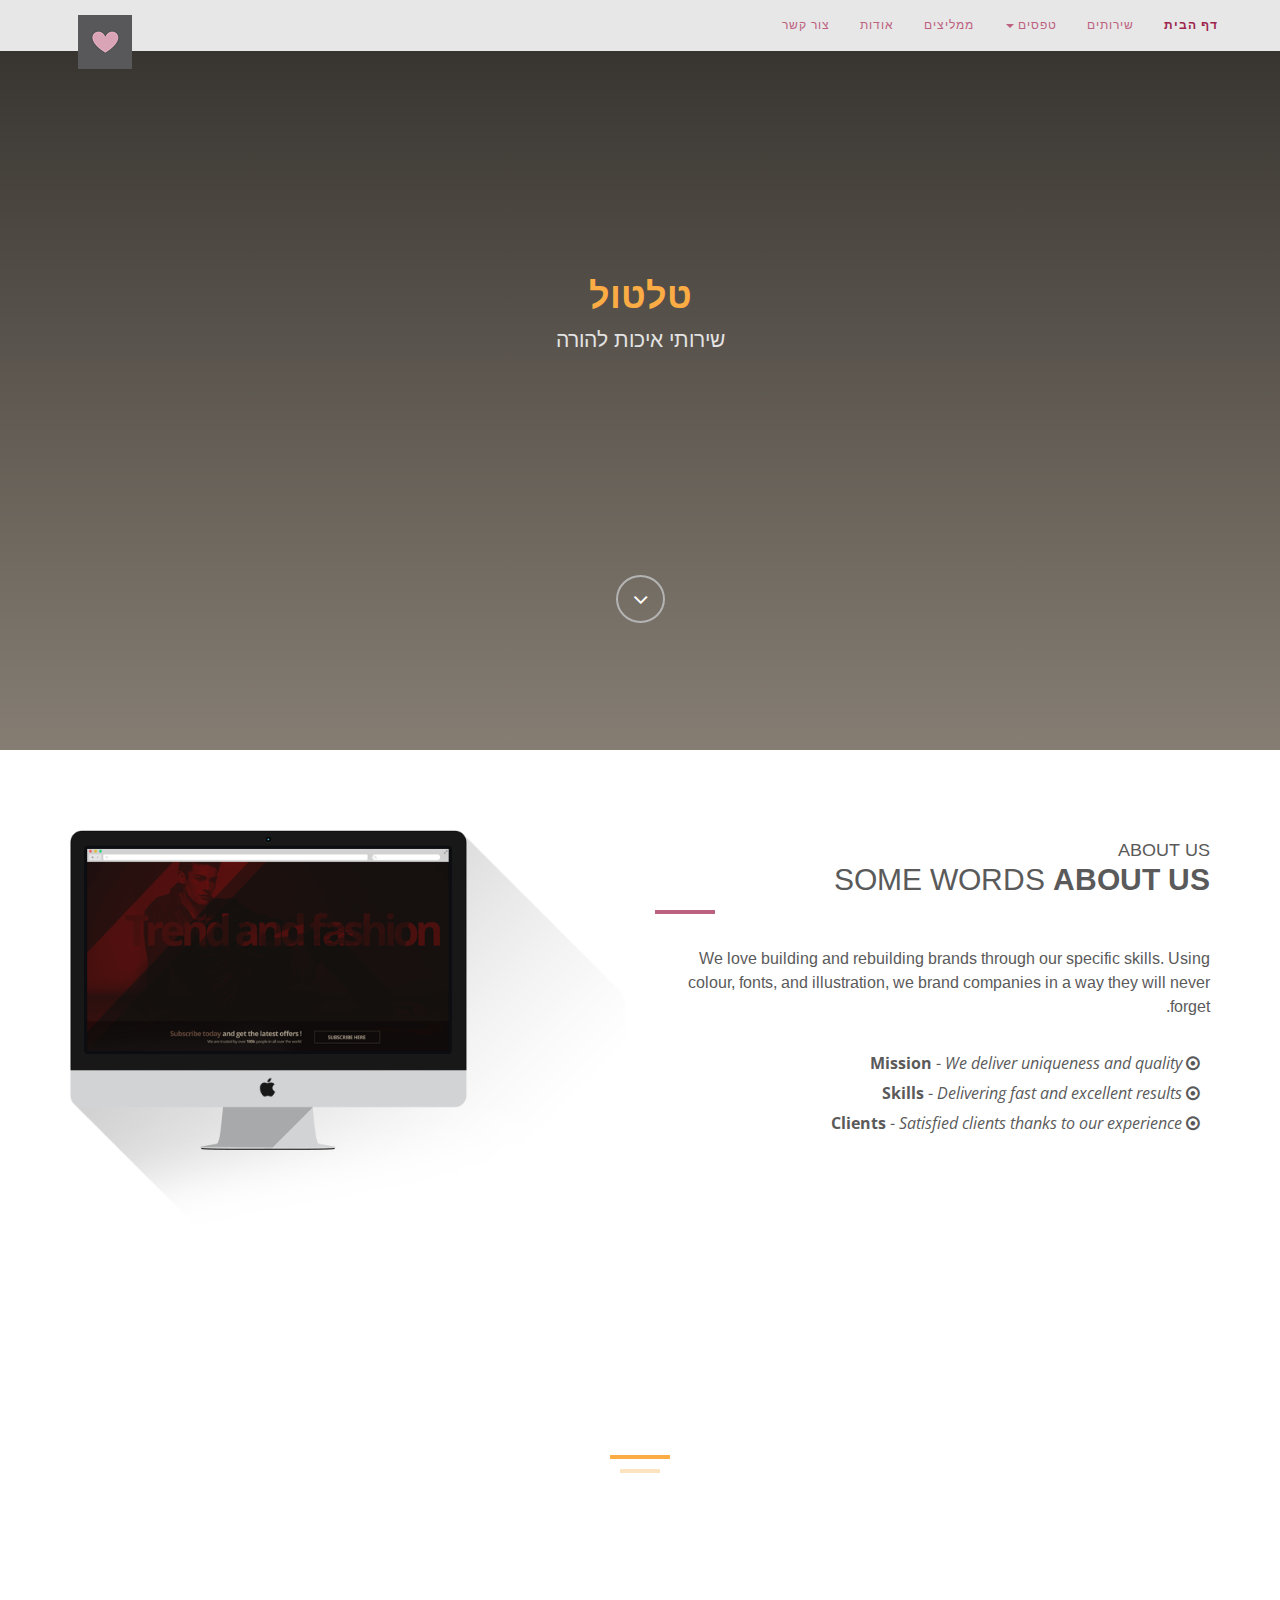
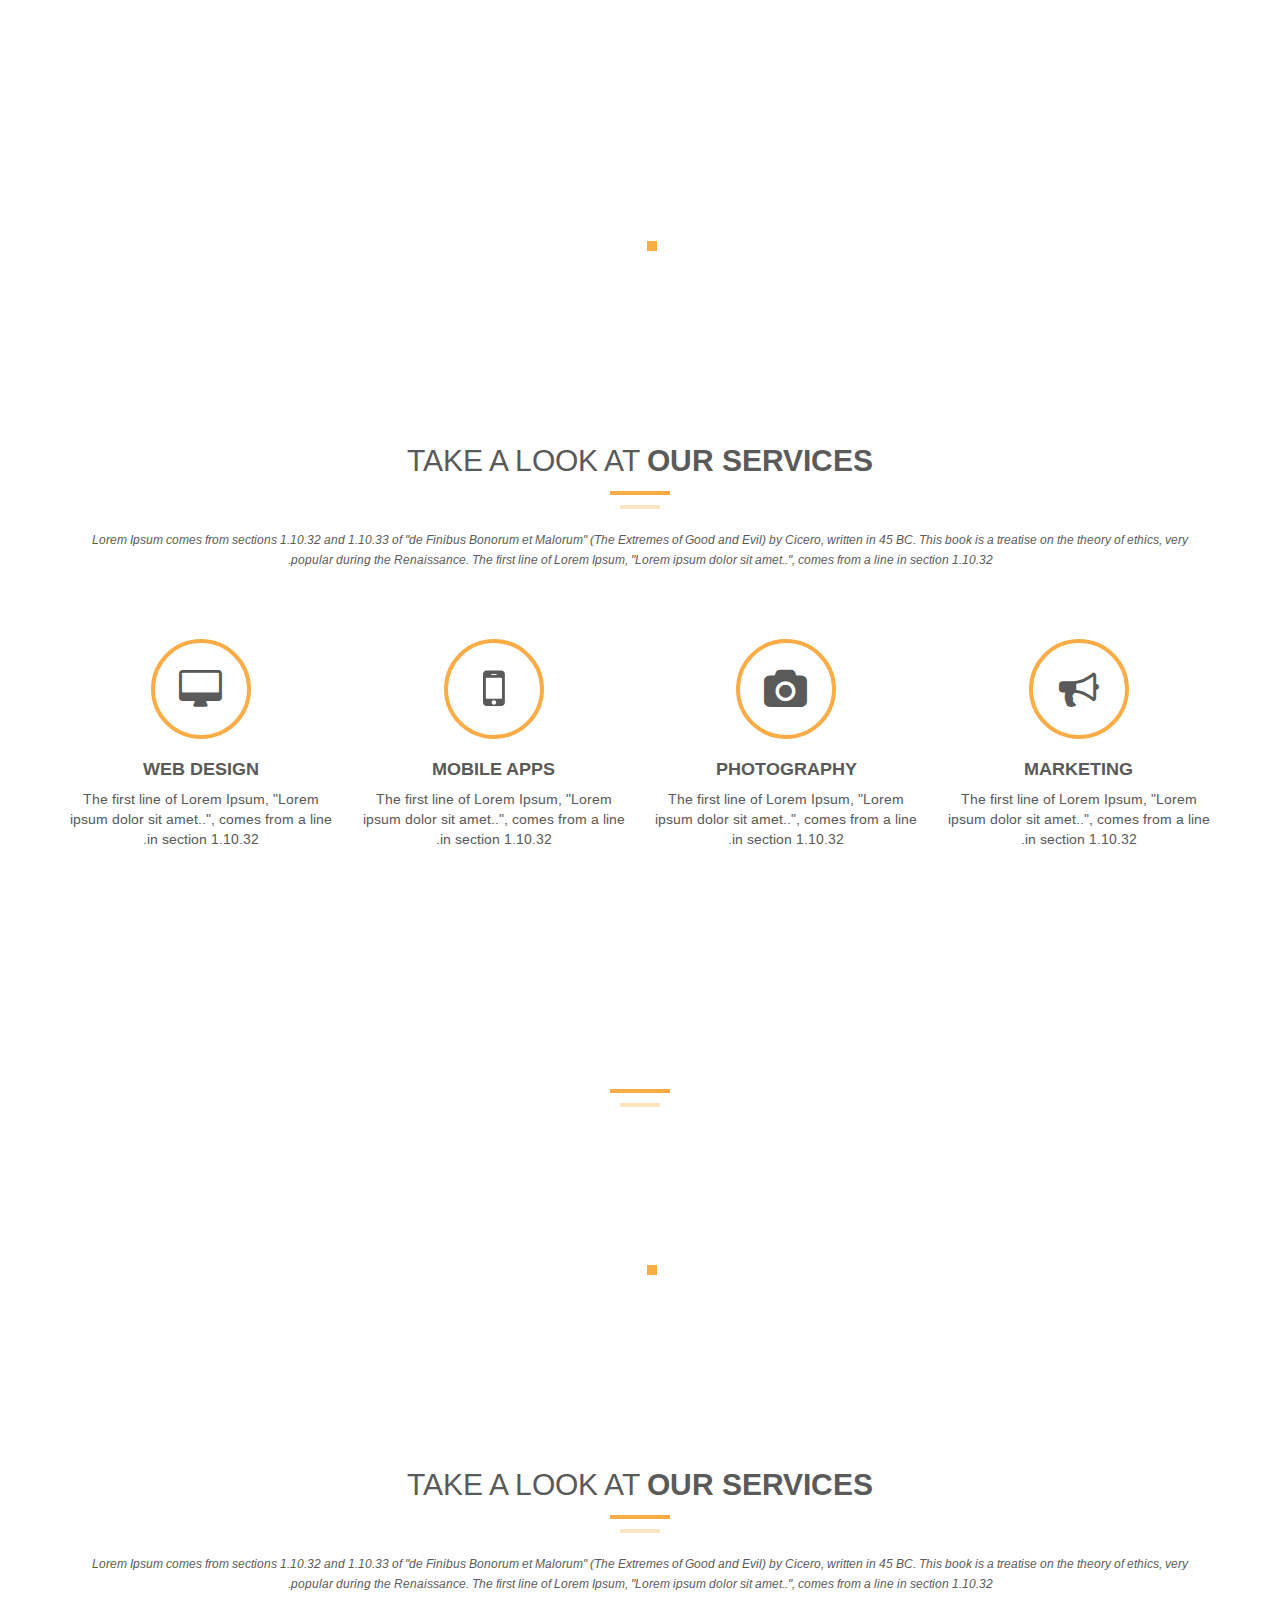
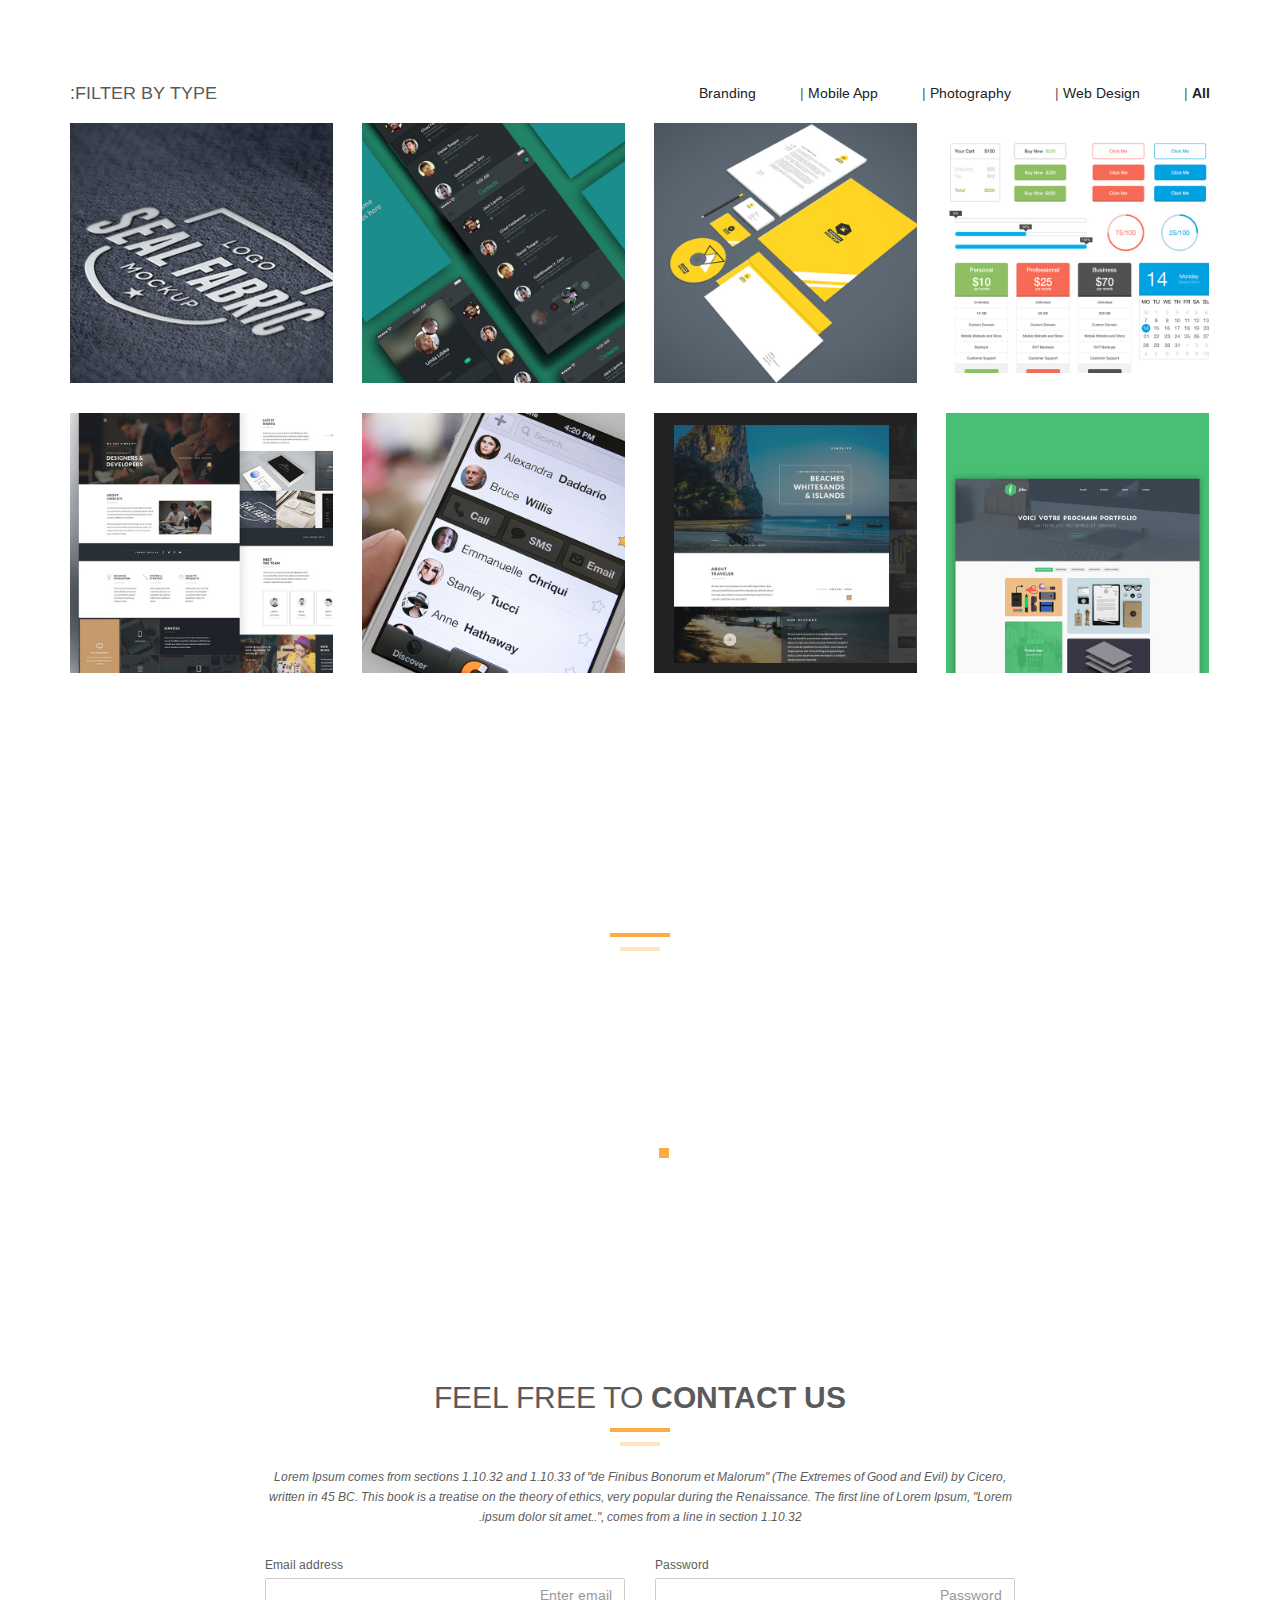
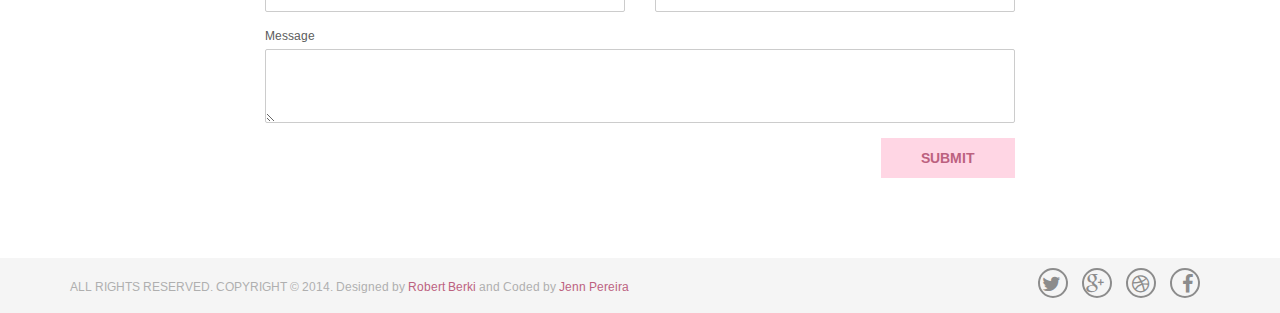
==== index.html @ b16e2e3e "Multiselect" ====
<!DOCTYPE html>
<html lang="en" dir="rtl">
  <head>
    <!-- Basic Page Needs
    ================================================== -->
    <meta charset="utf-8">
    <!--[if IE]><meta http-equiv="x-ua-compatible" content="IE=9" /><![endif]-->
    <meta name="viewport" content="width=device-width, initial-scale=1">
    <title>Spirit8 - Digital Agency One Page Template</title>
    <meta name="description" content="Spirit8 is a Digital agency one page template built based on bootstrap framework. This template is design by Robert Berki and coded by Jenn Pereira. It is simple, mobile responsive, perfect for portfolio and agency websites. Get this for free exclusively at ThemeForces.com">
    <meta name="keywords" content="bootstrap theme, portfolio template, digital agency, onepage, mobile responsive, spirit8, free website, free theme, themeforces themes, themeforces wordpress themes, themeforces bootstrap theme">
    <meta name="author" content="ThemeForces.com">
    
    <!-- Favicons
    ================================================== -->
    <link rel="shortcut icon" href="img/favicon.ico" type="image/x-icon">
    <link rel="apple-touch-icon" href="img/apple-touch-icon.png">
    <link rel="apple-touch-icon" sizes="72x72" href="img/apple-touch-icon-72x72.png">
    <link rel="apple-touch-icon" sizes="114x114" href="img/apple-touch-icon-114x114.png">

    <!-- Bootstrap -->
    <link rel="stylesheet" type="text/css"  href="css/bootstrap.css">
    <link rel="stylesheet" type="text/css" href="fonts/font-awesome/css/font-awesome.css">
    

    <!-- Slider
    ================================================== -->
    <link href="css/owl.carousel.css" rel="stylesheet" media="screen">
    <link href="css/owl.theme.css" rel="stylesheet" media="screen">

    <!-- Stylesheet
    ================================================== -->
    
    <link rel="stylesheet" type="text/css"  href="css/styleHome.css">
    
    <link rel="stylesheet" type="text/css"  href="css/style.css">
    <link rel="stylesheet" type="text/css" href="css/responsive.css">

    <link href='http://fonts.googleapis.com/css?family=Lato:100,300,400,700,900,100italic,300italic,400italic,700italic,900italic' rel='stylesheet' type='text/css'>
    <link href='http://fonts.googleapis.com/css?family=Open+Sans:300italic,400italic,600italic,700italic,800italic,700,300,600,800,400' rel='stylesheet' type='text/css'>
    <link href="https://fonts.googleapis.com/css?family=Arimo" rel="stylesheet">


    <script type="text/javascript" src="js/modernizr.custom.js"></script>

    <!-- HTML5 shim and Respond.js for IE8 support of HTML5 elements and media queries -->
    <!-- WARNING: Respond.js doesn't work if you view the page via file:// -->
    <!--[if lt IE 9]>
      <script src="https://oss.maxcdn.com/html5shiv/3.7.2/html5shiv.min.js"></script>
      <script src="https://oss.maxcdn.com/respond/1.4.2/respond.min.js"></script>
    <![endif]-->
  </head>
  <body>
      
    <!-- Navigation
    ==========================================-->
    <nav id="tf-menu" class="navbar navbar-default navbar-fixed-top navbar-right">
      <div class="container">
        <!-- Brand and toggle get grouped for better mobile display -->
        <div class="navbar-header">
          <button type="button" class="navbar-toggle collapsed" data-toggle="collapse"  data-target="#bs-example-navbar-collapse-1">
            <span class="sr-only">Toggle navigation</span>
            <span class="icon-bar"></span>
            <span class="icon-bar"></span>
            <span class="icon-bar"></span>
          </button>
          <a class="navbar-brand" href="index.html">
              <img src="img/logosmall.png">
            </a>
        </div>

        <!-- Collect the nav links, forms, and other content for toggling -->
        <div class="collapse navbar-collapse" id="bs-example-navbar-collapse-1">
          <ul class="nav navbar-nav navbar-right">
              <li class="active"><a href="#" class="home">דף הבית</a></li>
              <li><a href="#" class="page-scroll">שירותים</a></li>
              <li class="dropdown">
                <a class="dropdown-toggle" data-toggle="dropdown" href="#">טפסים
                <span class="caret"></span></a>
                <ul class="dropdown-menu">
                  <li><a href="http://google.com" class="page-scroll">טופס כרטיס הורה</a></li> 
                </ul>
              <li><a href="#" class="page-scroll">ממליצים</a></li>
              <li><a href="#" class="page-scroll">אודות</a></li>
              <li><a href="#" class="page-scroll">צור קשר</a></li>
          </ul>
        </div><!-- /.navbar-collapse -->
      </div><!-- /.container-fluid -->
    </nav>

    <!-- Home Page
    ==========================================-->
    <div id="tf-home" class="text-center" >
        <div class="overlay">
            <div class="content">
                <h1><strong><span class="color">טלטול</span></strong></h1>
                <p class="lead">שירותי איכות להורה</p>
                <a href="#tf-about" class="fa fa-angle-down page-scroll"></a>
            </div>
        </div>
    </div>

    <!-- About Us Page
    ==========================================-->
    <div id="tf-about">
        <div class="container">
            <div class="row">
                <div class="col-md-6">
                    <img src="img/02.png" class="img-responsive">
                </div>
                <div class="col-md-6">
                    <div class="about-text">
                        <div class="section-title">
                            <h4>About us</h4>
                            <h2>Some words <strong>about us</strong></h2>
                            <hr>
                            <div class="clearfix"></div>
                        </div>
                        <p class="intro">We love building and rebuilding brands through our  specific skills. Using colour, fonts, and illustration, we brand companies in a way they will never forget.</p>
                        <ul class="about-list">
                            <li>
                                <span class="fa fa-dot-circle-o"></span>
                                <strong>Mission</strong> - <em>We deliver uniqueness and quality</em>
                            </li>
                            <li>
                                <span class="fa fa-dot-circle-o"></span>
                                <strong>Skills</strong> - <em>Delivering fast and excellent results</em>
                            </li>
                            <li>
                                <span class="fa fa-dot-circle-o"></span>
                                <strong>Clients</strong> - <em>Satisfied clients thanks to our experience</em>
                            </li>
                        </ul>
                    </div>
                </div>
            </div>
        </div>
    </div>

    <!-- Team Page
    ==========================================-->
    <div id="tf-team" class="text-center">
        <div class="overlay">
            <div class="container">
                <div class="section-title center">
                    <h2>Meet <strong>our team</strong></h2>
                    <div class="line">
                        <hr>
                    </div>
                </div>

                <div id="team" class="owl-carousel owl-theme row">
                    <div class="item">
                        <div class="thumbnail">
                            <img src="img/team/01.jpg" alt="..." class="img-circle team-img">
                            <div class="caption">
                                <h3>Jenn Gwapa</h3>
                                <p>CEO / Founder</p>
                                <p>Do not seek to change what has come before. Seek to create that which has not.</p>
                            </div>
                        </div>
                    </div>

                    <div class="item">
                        <div class="thumbnail">
                            <img src="img/team/02.jpg" alt="..." class="img-circle team-img">
                            <div class="caption">
                                <h3>Jenn Gwapa</h3>
                                <p>CEO / Founder</p>
                                <p>Do not seek to change what has come before. Seek to create that which has not.</p>
                            </div>
                        </div>
                    </div>

                    <div class="item">
                        <div class="thumbnail">
                            <img src="img/team/03.jpg" alt="..." class="img-circle team-img">
                            <div class="caption">
                                <h3>Jenn Gwapa</h3>
                                <p>CEO / Founder</p>
                                <p>Do not seek to change what has come before. Seek to create that which has not.</p>
                            </div>
                        </div>
                    </div>

                    <div class="item">
                        <div class="thumbnail">
                            <img src="img/team/04.jpg" alt="..." class="img-circle team-img">
                            <div class="caption">
                                <h3>Jenn Gwapa</h3>
                                <p>CEO / Founder</p>
                                <p>Do not seek to change what has come before. Seek to create that which has not.</p>
                            </div>
                        </div>
                    </div>

                    <div class="item">
                        <div class="thumbnail">
                            <img src="img/team/04.jpg" alt="..." class="img-circle team-img">
                            <div class="caption">
                                <h3>Jenn Gwapa</h3>
                                <p>CEO / Founder</p>
                                <p>Do not seek to change what has come before. Seek to create that which has not.</p>
                            </div>
                        </div>
                    </div>

                    <div class="item">
                        <div class="thumbnail">
                            <img src="img/team/01.jpg" alt="..." class="img-circle team-img">
                            <div class="caption">
                                <h3>Jenn Gwapa</h3>
                                <p>CEO / Founder</p>
                                <p>Do not seek to change what has come before. Seek to create that which has not.</p>
                            </div>
                        </div>
                    </div>

                    <div class="item">
                        <div class="thumbnail">
                            <img src="img/team/02.jpg" alt="..." class="img-circle team-img">
                            <div class="caption">
                                <h3>Jenn Gwapa</h3>
                                <p>CEO / Founder</p>
                                <p>Do not seek to change what has come before. Seek to create that which has not.</p>
                            </div>
                        </div>
                    </div>

                    <div class="item">
                        <div class="thumbnail">
                            <img src="img/team/03.jpg" alt="..." class="img-circle team-img">
                            <div class="caption">
                                <h3>Jenn Gwapa</h3>
                                <p>CEO / Founder</p>
                                <p>Do not seek to change what has come before. Seek to create that which has not.</p>
                            </div>
                        </div>
                    </div>
                </div>
                
            </div>
        </div>
    </div>

    <!-- Services Section
    ==========================================-->
    <div id="tf-services" class="text-center">
        <div class="container">
            <div class="section-title center">
                <h2>Take a look at <strong>our services</strong></h2>
                <div class="line">
                    <hr>
                </div>
                <div class="clearfix"></div>
                <small><em>Lorem Ipsum comes from sections 1.10.32 and 1.10.33 of "de Finibus Bonorum et Malorum" (The Extremes of Good and Evil) by Cicero, written in 45 BC. This book is a treatise on the theory of ethics, very popular during the Renaissance. The first line of Lorem Ipsum, "Lorem ipsum dolor sit amet..", comes from a line in section 1.10.32.</em></small>
            </div>
            <div class="space"></div>
            <div class="row">
                <div class="col-md-3 col-sm-6 service">
                    <i class="fa fa-desktop"></i>
                    <h4><strong>Web design</strong></h4>
                    <p>The first line of Lorem Ipsum, "Lorem ipsum dolor sit amet..", comes from a line in section 1.10.32.</p>
                </div>

                <div class="col-md-3 col-sm-6 service">
                    <i class="fa fa-mobile"></i>
                    <h4><strong>Mobile Apps</strong></h4>
                    <p>The first line of Lorem Ipsum, "Lorem ipsum dolor sit amet..", comes from a line in section 1.10.32.</p>
                </div>

                <div class="col-md-3 col-sm-6 service">
                    <i class="fa fa-camera"></i>
                    <h4><strong>Photography</strong></h4>
                    <p>The first line of Lorem Ipsum, "Lorem ipsum dolor sit amet..", comes from a line in section 1.10.32.</p>
                </div>

                <div class="col-md-3 col-sm-6 service">
                    <i class="fa fa-bullhorn"></i>
                    <h4><strong>Marketing</strong></h4>
                    <p>The first line of Lorem Ipsum, "Lorem ipsum dolor sit amet..", comes from a line in section 1.10.32.</p>
                </div>
            </div>
        </div>
    </div>

    <!-- Clients Section
    ==========================================-->
    <div id="tf-clients" class="text-center">
        <div class="overlay">
            <div class="container">

                <div class="section-title center">
                    <h2>Some of <strong>our Clients</strong></h2>
                    <div class="line">
                        <hr>
                    </div>
                </div>
                <div id="clients" class="owl-carousel owl-theme">
                    <div class="item">
                        <img src="img/client/01.png">
                    </div>
                    <div class="item">
                        <img src="img/client/02.png">
                    </div>
                    <div class="item">
                        <img src="img/client/03.png">
                    </div>
                    <div class="item">
                        <img src="img/client/04.png">
                    </div>
                    <div class="item">
                        <img src="img/client/05.png">
                    </div>
                    <div class="item">
                        <img src="img/client/06.png">
                    </div>
                    <div class="item">
                        <img src="img/client/07.png">
                    </div>
                </div>

            </div>
        </div>
    </div>

    <!-- Portfolio Section
    ==========================================-->
    <div id="tf-works">
        <div class="container"> <!-- Container -->
            <div class="section-title text-center center">
                <h2>Take a look at <strong>our services</strong></h2>
                <div class="line">
                    <hr>
                </div>
                <div class="clearfix"></div>
                <small><em>Lorem Ipsum comes from sections 1.10.32 and 1.10.33 of "de Finibus Bonorum et Malorum" (The Extremes of Good and Evil) by Cicero, written in 45 BC. This book is a treatise on the theory of ethics, very popular during the Renaissance. The first line of Lorem Ipsum, "Lorem ipsum dolor sit amet..", comes from a line in section 1.10.32.</em></small>
            </div>
            <div class="space"></div>

            <div class="categories">
                
                <ul class="cat">
                    <li class="pull-left"><h4>Filter by Type:</h4></li>
                    <li class="pull-right">
                        <ol class="type">
                            <li><a href="#" data-filter="*" class="active">All</a></li>
                            <li><a href="#" data-filter=".web">Web Design</a></li>
                            <li><a href="#" data-filter=".photography">Photography</a></li>
                            <li><a href="#" data-filter=".app" >Mobile App</a></li>
                            <li><a href="#" data-filter=".branding" >Branding</a></li>
                        </ol>
                    </li>
                </ul>
                <div class="clearfix"></div>
            </div>

            <div id="lightbox" class="row">

                <div class="col-sm-6 col-md-3 col-lg-3 branding">
                    <div class="portfolio-item">
                        <div class="hover-bg">
                            <a href="#">
                                <div class="hover-text">
                                    <h4>Logo Design</h4>
                                    <small>Branding</small>
                                    <div class="clearfix"></div>
                                    <i class="fa fa-plus"></i>
                                </div>
                                <img src="img/portfolio/01.jpg" class="img-responsive" alt="...">
                            </a>
                        </div>
                    </div>
                </div>

                <div class="col-sm-6 col-md-3 col-lg-3 photography app">
                    <div class="portfolio-item">
                        <div class="hover-bg">
                            <a href="#">
                                <div class="hover-text">
                                    <h4>Logo Design</h4>
                                    <small>Branding</small>
                                    <div class="clearfix"></div>
                                    <i class="fa fa-plus"></i>
                                </div>
                                <img src="img/portfolio/02.jpg" class="img-responsive" alt="...">
                            </a>
                        </div>
                    </div>
                </div>

                <div class="col-sm-6 col-md-3 col-lg-3 branding">
                    <div class="portfolio-item">
                        <div class="hover-bg">
                            <a href="#">
                                <div class="hover-text">
                                    <h4>Logo Design</h4>
                                    <small>Branding</small>
                                    <div class="clearfix"></div>
                                    <i class="fa fa-plus"></i>
                                </div>
                                <img src="img/portfolio/03.jpg" class="img-responsive" alt="...">
                            </a>
                        </div>
                    </div>
                </div>

                <div class="col-sm-6 col-md-3 col-lg-3 branding">
                    <div class="portfolio-item">
                        <div class="hover-bg">
                            <a href="#">
                                <div class="hover-text">
                                    <h4>Logo Design</h4>
                                    <small>Branding</small>
                                    <div class="clearfix"></div>
                                    <i class="fa fa-plus"></i>
                                </div>
                                <img src="img/portfolio/04.jpg" class="img-responsive" alt="...">
                            </a>
                        </div>
                    </div>
                </div>

                <div class="col-sm-6 col-md-3 col-lg-3 web">
                    <div class="portfolio-item">
                        <div class="hover-bg">
                            <a href="#">
                                <div class="hover-text">
                                    <h4>Logo Design</h4>
                                    <small>Branding</small>
                                    <div class="clearfix"></div>
                                    <i class="fa fa-plus"></i>
                                </div>
                                <img src="img/portfolio/05.jpg" class="img-responsive" alt="...">
                            </a>
                        </div>
                    </div>
                </div>

                <div class="col-sm-6 col-md-3 col-lg-3 app">
                    <div class="portfolio-item">
                        <div class="hover-bg">
                            <a href="#">
                                <div class="hover-text">
                                    <h4>Logo Design</h4>
                                    <small>Branding</small>
                                    <div class="clearfix"></div>
                                    <i class="fa fa-plus"></i>
                                </div>
                                <img src="img/portfolio/06.jpg" class="img-responsive" alt="...">
                            </a>
                        </div>
                    </div>
                </div>

                <div class="col-sm-6 col-md-3 col-lg-3 photography web">
                    <div class="portfolio-item">
                        <div class="hover-bg">
                            <a href="#">
                                <div class="hover-text">
                                    <h4>Logo Design</h4>
                                    <small>Branding</small>
                                    <div class="clearfix"></div>
                                    <i class="fa fa-plus"></i>
                                </div>
                                <img src="img/portfolio/07.jpg" class="img-responsive" alt="...">
                            </a>
                        </div>
                    </div>
                </div>

                <div class="col-sm-6 col-md-3 col-lg-3 web">
                    <div class="portfolio-item">
                        <div class="hover-bg">
                            <a href="#">
                                <div class="hover-text">
                                    <h4>Logo Design</h4>
                                    <small>Branding</small>
                                    <div class="clearfix"></div>
                                    <i class="fa fa-plus"></i>
                                </div>
                                <img src="img/portfolio/08.jpg" class="img-responsive" alt="...">
                            </a>
                        </div>
                    </div>
                </div>

            </div>
        </div>
    </div>

    <!-- Testimonials Section
    ==========================================-->
    <div id="tf-testimonials" class="text-center">
        <div class="overlay">
            <div class="container">
                <div class="section-title center">
                    <h2><strong>Our clients’</strong> testimonials</h2>
                    <div class="line">
                        <hr>
                    </div>
                </div>
                <div class="row">
                    <div class="col-md-8 col-md-offset-2">
                        <div id="testimonial" class="owl-carousel owl-theme">
                            <div class="item">
                                <h5>This book is a treatise on the theory of ethics, very popular during the Renaissance. The first line of Lorem Ipsum, "Lorem ipsum dolor sit amet..", comes from a line in section 1.10.32.</h5>
                                <p><strong>Dean Martin</strong>, CEO Acme Inc.</p>
                            </div>

                            <div class="item">
                                <h5>This book is a treatise on the theory of ethics, very popular during the Renaissance. The first line of Lorem Ipsum, "Lorem ipsum dolor sit amet..", comes from a line in section 1.10.32.</h5>
                                <p><strong>Dean Martin</strong>, CEO Acme Inc.</p>
                            </div>

                            <div class="item">
                                <h5>This book is a treatise on the theory of ethics, very popular during the Renaissance. The first line of Lorem Ipsum, "Lorem ipsum dolor sit amet..", comes from a line in section 1.10.32.</h5>
                                <p><strong>Dean Martin</strong>, CEO Acme Inc.</p>
                            </div>
                        </div>
                    </div>
                </div>
            </div>
        </div>
    </div>

    <!-- Contact Section
    ==========================================-->
    <div id="tf-contact" class="text-center">
        <div class="container">

            <div class="row">
                <div class="col-md-8 col-md-offset-2">

                    <div class="section-title center">
                        <h2>Feel free to <strong>contact us</strong></h2>
                        <div class="line">
                            <hr>
                        </div>
                        <div class="clearfix"></div>
                        <small><em>Lorem Ipsum comes from sections 1.10.32 and 1.10.33 of "de Finibus Bonorum et Malorum" (The Extremes of Good and Evil) by Cicero, written in 45 BC. This book is a treatise on the theory of ethics, very popular during the Renaissance. The first line of Lorem Ipsum, "Lorem ipsum dolor sit amet..", comes from a line in section 1.10.32.</em></small>            
                    </div>

                    <form>
                        <div class="row">
                            <div class="col-md-6">
                                <div class="form-group">
                                    <label for="exampleInputEmail1">Email address</label>
                                    <input type="email" class="form-control" id="exampleInputEmail1" placeholder="Enter email">
                                </div>
                            </div>
                            <div class="col-md-6">
                                <div class="form-group">
                                    <label for="exampleInputPassword1">Password</label>
                                    <input type="password" class="form-control" id="exampleInputPassword1" placeholder="Password">
                                </div>
                            </div>
                        </div>
                        <div class="form-group">
                            <label for="exampleInputEmail1">Message</label>
                            <textarea class="form-control" rows="3"></textarea>
                        </div>
                        
                        <button type="submit" onclick="Try()" class="btn tf-btn btn-default">Submit</button>
                    </form>
                </div>
            </div>

        </div>
    </div>

    <nav id="footer">
        <div class="container">
            <div class="pull-left fnav">
                <p>ALL RIGHTS RESERVED. COPYRIGHT © 2014. Designed by <a href="https://dribbble.com/shots/1817781--FREEBIE-Spirit8-Digital-agency-one-page-template">Robert Berki</a> and Coded by <a href="https://dribbble.com/jennpereira">Jenn Pereira</a></p>
            </div>
            <div class="pull-right fnav">
                <ul class="footer-social">
                    <li><a href="#"><i class="fa fa-facebook"></i></a></li>
                    <li><a href="#"><i class="fa fa-dribbble"></i></a></li>
                    <li><a href="#"><i class="fa fa-google-plus"></i></a></li>
                    <li><a href="#"><i class="fa fa-twitter"></i></a></li>
                </ul>
            </div>
        </div>
    </nav>


    <!-- jQuery (necessary for Bootstrap's JavaScript plugins) -->
    <script src="https://ajax.googleapis.com/ajax/libs/jquery/1.11.1/jquery.min.js"></script>
    <script type="text/javascript" src="js/jquery.1.11.1.js"></script>
    <!-- Include all compiled plugins (below), or include individual files as needed -->
    <script type="text/javascript" src="js/bootstrap.js"></script>
    <script type="text/javascript" src="js/SmoothScroll.js"></script>
    <script type="text/javascript" src="js/jquery.isotope.js"></script>

    <script src="js/owl.carousel.js"></script>

    <!-- Javascripts
    ================================================== -->
    <script type="text/javascript" src="js/main.js"></script>
      <script type="text/javascript" src="js/newCustomer.js"></script>

  </body>
</html>
---- css/styleHome.css ----
@import url(http://fonts.googleapis.com/css?family=Lato:100,300,400,700,900,100italic,300italic,400italic,700italic,900italic);
@import url(http://fonts.googleapis.com/css?family=Open+Sans:300italic,400italic,600italic,700italic,800italic,700,300,600,800,400);

body, html{
	font-family: 'Arimo', sans-serif;
	text-rendering: optimizeLegibility !important;
	-webkit-font-smoothing: antialiased !important;
	color: #5a5a5a;
}

h1{
	text-transform: uppercase;
}
h1 strong{
	font-weight: 900;
}
h2{
	text-transform: uppercase;
	line-height: 20px;
	margin:  0;
}
h3{
font-size: 18px;
font-weight: 900;
}
h4{
	text-transform: uppercase;
}
h5{
	text-transform: uppercase;
	font-weight: 700;
	line-height: 20px;
}
p{
	font-family: 'Open Sans', sans-serif;
}
p.intro{
	font-size: 16px;
	margin: 12px 0 0;
	line-height: 24px;
	font-family: 'Open Sans', sans-serif;
}
a{ color: #FCAC45;}
a:hover,
a:focus{
	text-decoration: none;
	color: #FCAC45;
}

.section-title hr{
	border-color: #fcac45;
	border-width: 4px;
	width: 60px;
	float: left;
	clear: both;
}
.clearfix:after {
     visibility: hidden;
     display: block;
     font-size: 0;
     content: " ";
     clear: both;
     height: 0;
     }
.clearfix { display: inline-block; }
* html .clearfix { height: 1%; }
.clearfix { display: block; }
ul, ol{
	padding: 0;
	webkit-padding: 0;
	moz-padding: 0;
}

/* Home Style */
#tf-home{
	background-color: antiquewhite;
	background-size: cover;
	background-position: center;
	background-attachment: fixed;
	background-repeat: no-repeat;
	color: #cfcfcf;
}

#tf-home .overlay{
	background: -moz-linear-gradient(top,  rgba(0,0,0,0.8) 0%, rgba(0,0,0,0.73) 17%, rgba(0, 0, 0, 0.66) 35%, rgba(0,0,0,0.55) 62%, rgba(0,0,0,0.4) 100%); /* FF3.6+ */
	background: -webkit-gradient(linear, left top, left bottom, color-stop(0%,rgba(0,0,0,0.8)), color-stop(17%,rgba(0,0,0,0.73)), color-stop(35%,rgba(0,0,0,0.66)), color-stop(62%,rgba(0,0,0,0.55)), color-stop(100%,rgba(0,0,0,0.4))); /* Chrome,Safari4+ */
	background: -webkit-linear-gradient(top,  rgba(0,0,0,0.8) 0%,rgba(0,0,0,0.73) 17%,rgba(0,0,0,0.66) 35%,rgba(0,0,0,0.55) 62%,rgba(0,0,0,0.4) 100%); /* Chrome10+,Safari5.1+ */
	background: -o-linear-gradient(top,  rgba(0,0,0,0.8) 0%,rgba(0,0,0,0.73) 17%,rgba(0,0,0,0.66) 35%,rgba(0,0,0,0.55) 62%,rgba(0,0,0,0.4) 100%); /* Opera 11.10+ */
	background: -ms-linear-gradient(top,  rgba(0,0,0,0.8) 0%,rgba(0,0,0,0.73) 17%,rgba(0,0,0,0.66) 35%,rgba(0,0,0,0.55) 62%,rgba(0,0,0,0.4) 100%); /* IE10+ */
	background: linear-gradient(to bottom,  rgba(0,0,0,0.8) 0%,rgba(0,0,0,0.73) 17%,rgba(0,0,0,0.66) 35%,rgba(0,0,0,0.55) 62%,rgba(0,0,0,0.4) 100%); /* W3C */
	filter: progid:DXImageTransform.Microsoft.gradient( startColorstr='#cc000000', endColorstr='#66000000',GradientType=0 ); /* IE6-9 */
	height: 750px;
	background-attachment: fixed;
}
#tf-home p.lead{
	color: #e3e3e3;
}

.content{
	position: relative;
	padding: 20% 0 0;
}

.color{
	color: #fcac45;
    font-family: 'Arimo', sans-serif;
}

a.fa.fa-angle-down {
	padding: 10px 15px;
	color: #fff;
	border: 2px solid #b4b4b4;
	border-radius: 50%;
	font-size: 24px;
	margin-top: 200px;
	transition: all 0.5s;
}
a.fa.fa-angle-down:hover{
	background: #fcac45;
	color: #ffffff;
	border: 2px solid #fcac45;
}
/* About Section */
#tf-about{
	padding: 80px 0;
}
ul.about-list{ margin: 30px 0 0 ;}
ul.about-list li{
	display: block;
	font-size: 16px;
	line-height: 30px;
	font-family: 'Open Sans', sans-serif;
}
ul.about-list li span{ 
	margin-right: 10px;
}

/* Team Section */
#tf-team{
	background: url(../img/03.jpg);
	background-size: cover;
	background-position: center;
	background-attachment: fixed;
	background-repeat: no-repeat;
	color: #ffffff;
}
#tf-team .overlay{
	background: -moz-linear-gradient(top,  rgba(0,0,0,0.8) 0%, rgba(0,0,0,0.73) 17%, rgba(0,0,0,0.66) 35%, rgba(0,0,0,0.55) 62%, rgba(0,0,0,0.4) 100%); /* FF3.6+ */
	background: -webkit-gradient(linear, left top, left bottom, color-stop(0%,rgba(0,0,0,0.8)), color-stop(17%,rgba(0,0,0,0.73)), color-stop(35%,rgba(0,0,0,0.66)), color-stop(62%,rgba(0,0,0,0.55)), color-stop(100%,rgba(0,0,0,0.4))); /* Chrome,Safari4+ */
	background: -webkit-linear-gradient(top,  rgba(0,0,0,0.8) 0%,rgba(0,0,0,0.73) 17%,rgba(0,0,0,0.66) 35%,rgba(0,0,0,0.55) 62%,rgba(0,0,0,0.4) 100%); /* Chrome10+,Safari5.1+ */
	background: -o-linear-gradient(top,  rgba(0,0,0,0.8) 0%,rgba(0,0,0,0.73) 17%,rgba(0,0,0,0.66) 35%,rgba(0,0,0,0.55) 62%,rgba(0,0,0,0.4) 100%); /* Opera 11.10+ */
	background: -ms-linear-gradient(top,  rgba(0,0,0,0.8) 0%,rgba(0,0,0,0.73) 17%,rgba(0,0,0,0.66) 35%,rgba(0,0,0,0.55) 62%,rgba(0,0,0,0.4) 100%); /* IE10+ */
	background: linear-gradient(to bottom,  rgba(0,0,0,0.8) 0%,rgba(0,0,0,0.73) 17%,rgba(0,0,0,0.66) 35%,rgba(0,0,0,0.55) 62%,rgba(0,0,0,0.4) 100%); /* W3C */
	filter: progid:DXImageTransform.Microsoft.gradient( startColorstr='#cc000000', endColorstr='#66000000',GradientType=0 ); /* IE6-9 */
	height: auto;
	background-attachment: fixed;
	padding: 80px 0;
}
.section-title.center{
	padding: 30px 0;
}
.section-title h2,
.section-title.center h2{
	font-weight: 300;
}
.section-title.center .line{
	border-top: 4px solid #fcac45;
	height: 10px;
	width: 60px;
	text-align: center;
	margin: 0 auto;
	margin-top: 20px;
}

.section-title.center hr {
	border-top: 4px solid rgba(252, 172, 69, 0.34);
	width: 40px;
	text-align: center;
	margin-top: 10px;
	position: relative;
	left: 17%;
}
#team{ margin: 0 auto}
#team .item{
    padding: 0;
    margin: 15px;
    color: #FFF;
    text-align: center;
}

img.img-circle.team-img {
	width: 120px;
	height: 120px;
	border: 4px solid transparent;
	transition: all 0.5s;
}
#tf-team .item .thumbnail:hover>img.img-circle.team-img{
	border: 4px solid #FCAC45;
}
#tf-team .thumbnail {
	background: transparent;
	border: 0;
}

#tf-team .thumbnail .caption {
	padding: 9px;
	color: #F2F2F2;
}

.owl-theme .owl-controls .owl-page span {
	display: block;
	width: 10px;
	height: 10px;
	margin: 5px 7px;
	filter: Alpha(Opacity=1);
	opacity: 1;
	-webkit-border-radius: 0;
	-moz-border-radius: 20px;
	border-radius: 0;
	background: #FFFFFF;
	transition: all 0.5s;
}

.owl-theme .owl-controls .owl-page.active span, 
.owl-theme .owl-controls.clickable .owl-page:hover span {
	filter: Alpha(Opacity=100);
	opacity: 1;
	background: #FCAC45;
}
.owl-theme .owl-controls .owl-page.active span{
	background: #FCAC45;
}

/* Services Section */
#tf-services{
	padding: 80px 0;
}

.space{
	margin-top: 40px;
}

#tf-services i.fa {
	font-size: 40px;
	border: 4px solid #FCAC45;
	width: 100px;
	height: 100px;
	padding: 27px 25px;
	margin-bottom: 10px;
	border-radius: 50%;
	transition: all 0.5s;
}

#tf-services i.fa.fa-mobile{
	font-size: 50px;
	padding: 20px 25px;
}

#tf-services .service:hover>i.fa{
	background: #FCAC45;
	color: #ffffff;
}

/* Clients Section */
#tf-clients{
	background: url(../img/04.jpg);
	background-size: cover;
	background-position: center;
	background-attachment: fixed;
	background-repeat: no-repeat;
	color: #ffffff;
}

#tf-clients .overlay{
	background: -moz-linear-gradient(top,  rgba(0,0,0,0.8) 0%, rgba(0,0,0,0.73) 17%, rgba(0,0,0,0.66) 35%, rgba(0,0,0,0.55) 62%, rgba(0,0,0,0.4) 100%); /* FF3.6+ */
	background: -webkit-gradient(linear, left top, left bottom, color-stop(0%,rgba(0,0,0,0.8)), color-stop(17%,rgba(0,0,0,0.73)), color-stop(35%,rgba(0,0,0,0.66)), color-stop(62%,rgba(0,0,0,0.55)), color-stop(100%,rgba(0,0,0,0.4))); /* Chrome,Safari4+ */
	background: -webkit-linear-gradient(top,  rgba(0,0,0,0.8) 0%,rgba(0,0,0,0.73) 17%,rgba(0,0,0,0.66) 35%,rgba(0,0,0,0.55) 62%,rgba(0,0,0,0.4) 100%); /* Chrome10+,Safari5.1+ */
	background: -o-linear-gradient(top,  rgba(0,0,0,0.8) 0%,rgba(0,0,0,0.73) 17%,rgba(0,0,0,0.66) 35%,rgba(0,0,0,0.55) 62%,rgba(0,0,0,0.4) 100%); /* Opera 11.10+ */
	background: -ms-linear-gradient(top,  rgba(0,0,0,0.8) 0%,rgba(0,0,0,0.73) 17%,rgba(0,0,0,0.66) 35%,rgba(0,0,0,0.55) 62%,rgba(0,0,0,0.4) 100%); /* IE10+ */
	background: linear-gradient(to bottom,  rgba(0,0,0,0.8) 0%,rgba(0,0,0,0.73) 17%,rgba(0,0,0,0.66) 35%,rgba(0,0,0,0.55) 62%,rgba(0,0,0,0.4) 100%); /* W3C */
	filter: progid:DXImageTransform.Microsoft.gradient( startColorstr='#cc000000', endColorstr='#66000000',GradientType=0 ); /* IE6-9 */
	padding: 80px 0;
	background-attachment: fixed;
}

#clients .item{
    padding: 0;
    margin: 35px;
    color: #FFF;
    text-align: center;
}
/* Gallery Section 
==============================*/
#tf-works{
	padding: 80px 0;
}
.categories{ 
	padding: 10px 0;
}
ul.cat li{
	display: inline-block;
}
#tf-works li.pull-right {
	margin-top: 10px;
}
ol.type li{
	display: inline-block;
	margin-left: 20px;
}
ol.type li:after{
	content: ' | ';
	margin-left: 20px;
}
ol.type li:last-child:after { content: ''; }
ol.type li a{ color: #222222}
ol.type li a.active { font-weight: 700; }
.isotope-item { z-index: 2 }
.isotope-hidden.isotope-item { z-index: 1 }
.isotope,
.isotope .isotope-item {
    /* change duration value to whatever you like */
    -webkit-transition-duration: 0.8s;
    -moz-transition-duration: 0.8s;
    transition-duration: 0.8s;
}
.isotope-item {
    margin-right: -1px;
    -webkit-backface-visibility: hidden;
    backface-visibility: hidden;
}
.isotope {
    -webkit-backface-visibility: hidden;
    backface-visibility: hidden;
    -webkit-transition-property: height, width;
    -moz-transition-property: height, width;
    transition-property: height, width;
}
.isotope .isotope-item {
    -webkit-backface-visibility: hidden;
    backface-visibility: hidden;
    -webkit-transition-property: -webkit-transform, opacity;
    -moz-transition-property: -moz-transform, opacity;
    transition-property: transform, opacity;
}
.portfolio-item{
	margin-bottom: 30px;
}
.portfolio-item .hover-bg{
	height: 260px;
	overflow: hidden;
	position: relative;
}

.hover-bg .hover-text {
	position: absolute;
	text-align: center;
	margin: 0 auto;
	color: #ffffff;
	background: rgba(0, 0, 0, 0.66);
	padding: 25% 0;
	height: 100%;
	width: 100%;
	opacity: 0;
    transition: all 0.5s;
}
.hover-bg .hover-text>h4{
	opacity: 0;
	-webkit-transform: translateY(100%);
            transform: translateY(100%);
            transition: all 0.3s;
}
.hover-bg:hover .hover-text>h4{
	opacity: 1;
    -webkit-backface-visibility:hidden;
    -webkit-transform: translateY(0);
            transform: translateY(0);
}
.hover-bg .hover-text>i{
	opacity: 0;
	-webkit-transform: translateY(0);
            transform: translateY(0);
            transition: all 0.3s;
}
.hover-bg:hover .hover-text>i{
	opacity: 1;
    -webkit-backface-visibility:hidden;
   -webkit-transform: translateY(100%);
            transform: translateY(100%);
}
.hover-bg:hover .hover-text{
	opacity: 1;
}
#tf-works i.fa {
	height: 30px;
	width: 30px;
	border: 1px solid #FCAC45;
	font-size: 20px;
	padding: 5px;
	border-radius: 50%;
	color: #FCAC45;
}
/* Testimonials Section */
#tf-testimonials{
	background: url(../img/05.jpg);
	background-size: cover;
	background-position: center;
	background-attachment: fixed;
	background-repeat: no-repeat;
	color: #ffffff;
}

#tf-testimonials .overlay{
	background: -moz-linear-gradient(top,  rgba(0,0,0,0.8) 0%, rgba(0,0,0,0.73) 17%, rgba(0,0,0,0.66) 35%, rgba(0,0,0,0.55) 62%, rgba(0,0,0,0.4) 100%); /* FF3.6+ */
	background: -webkit-gradient(linear, left top, left bottom, color-stop(0%,rgba(0,0,0,0.8)), color-stop(17%,rgba(0,0,0,0.73)), color-stop(35%,rgba(0,0,0,0.66)), color-stop(62%,rgba(0,0,0,0.55)), color-stop(100%,rgba(0,0,0,0.4))); /* Chrome,Safari4+ */
	background: -webkit-linear-gradient(top,  rgba(0,0,0,0.8) 0%,rgba(0,0,0,0.73) 17%,rgba(0,0,0,0.66) 35%,rgba(0,0,0,0.55) 62%,rgba(0,0,0,0.4) 100%); /* Chrome10+,Safari5.1+ */
	background: -o-linear-gradient(top,  rgba(0,0,0,0.8) 0%,rgba(0,0,0,0.73) 17%,rgba(0,0,0,0.66) 35%,rgba(0,0,0,0.55) 62%,rgba(0,0,0,0.4) 100%); /* Opera 11.10+ */
	background: -ms-linear-gradient(top,  rgba(0,0,0,0.8) 0%,rgba(0,0,0,0.73) 17%,rgba(0,0,0,0.66) 35%,rgba(0,0,0,0.55) 62%,rgba(0,0,0,0.4) 100%); /* IE10+ */
	background: linear-gradient(to bottom,  rgba(0,0,0,0.8) 0%,rgba(0,0,0,0.73) 17%,rgba(0,0,0,0.66) 35%,rgba(0,0,0,0.55) 62%,rgba(0,0,0,0.4) 100%); /* W3C */
	filter: progid:DXImageTransform.Microsoft.gradient( startColorstr='#cc000000', endColorstr='#66000000',GradientType=0 ); /* IE6-9 */
	padding: 80px 0;
	background-attachment: fixed;
}
#testimonial {
	padding: 30px 0;
}
#testimonial .item{
    display: block;
    width: 100%;
    height: auto;
}

#testimonial .item p {
	font-weight: 400;
	margin: 30px 0;
	color: #d1d1d1;
}
/* Contact Section */
#tf-contact{
	padding: 80px 0;
}

label {
	float: left;
	font-size: 12px;
	font-weight: 400;
	font-family: 'Open Sans', sans-serif;
}
#tf-contact .form-control {
	display: block;
	width: 100%;
	padding: 6px 12px;
	font-size: 14px;
	line-height: 1.42857143;
	color: #555;
	background-color: #fff;
	background-image: none;
	border: 1px solid #ccc;
	border-radius: 2px;
	-webkit-box-shadow: none;
	box-shadow: none;
	-webkit-transition: none;
	-o-transition: none;
	transition: none;
}

#tf-contact .form-control:focus {
	border-color: inherit;
	outline: 0;
	-webkit-box-shadow: transparent;
	box-shadow: transparent;
}

button.btn.tf-btn.btn-default {
	float: right;
	background: #FCAC45;
	border: 0;
	border-radius: 0;
	padding: 10px 40px;
	color: #ffffff;
	text-transform: uppercase;
}

.btn:active, .btn.active {
	background-image: none;
	outline: 0;
	-webkit-box-shadow: none;
	box-shadow: none;
}

.btn:focus, 
.btn:active:focus, 
.btn.active:focus, 
.btn.focus, 
.btn:active.focus, 
.btn.active.focus {
	outline: thin dotted;
	outline: none;
	outline-offset: none;
}
/* Footer */
nav#footer{
	background: #222222;
	color: #ffffff;
	padding: 20px 0 15px 0;
}
nav#footer .fnav{ vertical-align: middle;}
ul.footer-social li{
	display: inline-block;
	margin-right: 10px;
}
nav#footer p{
	font-size: 12px;
	margin-top: 10px;
}
#footer i.fa {
	height: 30px;
	width: 30px;
	border: 2px solid #8c8c8c;
	font-size: 20px;
	padding: 4px 5px;
	border-radius: 50%;
	color: #8c8c8c;
	transition: all 0.5s;
}
#footer i.fa:hover{
	background: #FCAC45;
	border-color: #FCAC45;
	color: #ffffff;
---- css/style.css ----
@import url(http://fonts.googleapis.com/css?family=Lato:100,300,400,700,900,100italic,300italic,400italic,700italic,900italic);
@import url(http://fonts.googleapis.com/css?family=Open+Sans:300italic,400italic,600italic,700italic,800italic,700,300,600,800,400);

body, html{
	font-family: 'Arimo', sans-serif;
	text-rendering: optimizeLegibility !important;
	-webkit-font-smoothing: antialiased !important;
	color: #5a5a5a;
     direction: rtl
}



h1{
	text-transform: uppercase;
}
h1 strong{
	font-weight: 900;
}
h2{
	text-transform: uppercase;
	line-height: 20px;
	margin:  0;
}
h3{
font-size: 18px;
font-weight: 900;
}
h4{
	text-transform: uppercase;
}
h5{
	text-transform: uppercase;
	font-weight: 700;
	line-height: 20px;
}
p{
	font-family: 'Arimo', sans-serif;
}
p.intro{
	font-size: 16px;
	margin: 12px 0 0;
	line-height: 24px;
	font-family: 'Arimo', sans-serif;
}
a{ color: rgb(188, 97, 127);}
a:hover,
a:focus{
	text-decoration: none;
	color: rgb(188, 97, 127);
}

.section-title hr{
	border-color: rgb(188, 97, 127);
	border-width: 4px;
	width: 60px;
	float: left;
	clear: both;
}
.clearfix:after {
     visibility: hidden;
     display: block;
     font-size: 0;
     content: " ";
     clear: both;
     height: 0;
     }
.clearfix { display: inline-block; }
* html .clearfix { height: 1%; }
.clearfix { display: block; }
ul, ol{
	padding: 0;
	webkit-padding: 0;
	moz-padding: 0;
}

/* Navigation */

@media (max-width: 767px) {
    .navbar-nav li {
        padding: 0;
        margin: 0;
        width: 70%;
    }
    
    #tf-menu.navbar-default .navbar-nav > li > ul > li > a {
    margin-left: 90px;
    
    }
}

/* Show the dropdown menu on hover */
@media (min-width: 767px) {
  ul.nav li.dropdown:hover > ul.dropdown-menu {
    display: block;
  }
    
    #tf-menu.navbar-default .navbar-nav > li > ul > li > a {
    float: right;
    }
}

.navbar-nav>li, .navbar-nav {
float: right !important;
}

#tf-menu {
	padding: 10px;
	transition: all 0.8s;
    
}
#tf-menu.navbar-default {
	background-color: rgb(231, 231, 231) !important;
	border-color: rgba(231, 231, 231, 0);
    padding: 0 !important;
    
}

#tf-menu a.navbar-brand {
text-transform: uppercase;
font-size: 22px;
color: rgb(240, 174, 196);;
font-weight: 900;
}

#tf-menu.navbar-default .navbar-nav > li {
    float: right;
}

#tf-menu.navbar-default .navbar-nav > li > a {
	text-transform: uppercase;
	color: rgb(188, 97, 127);
	font-size: 12px;
	letter-spacing: 1px;
    float: right;
}

#tf-menu.navbar-default .navbar-nav > li > ul > li > a {
    color: rgb(188, 97, 127);
}

.navbar-default .navbar-nav > li > ul > li > a:hover{
    color: rgb(168, 55, 92) !important;
    background-color: transparent;
}

.navbar-default .navbar-nav > .active > a, 
.navbar-default .navbar-nav > .active > a:hover, 
.navbar-default .navbar-nav > .active > a:focus {
	color: rgb(157, 37, 77) !important;
	background-color: transparent;
	font-weight: 700;
}

.navbar-toggle {
	border-radius: 0;
	}
.navbar-default .navbar-toggle:hover, 
.navbar-default .navbar-toggle:focus {
	background-color: #e6e6e6;
	border-color: rgba(255, 255, 255, 0);
	}
.navbar-default .navbar-toggle:hover>.icon-bar {
	background-color: #FFF;
	}


/* Parent Form Section */
#tf-parentform {
	padding: 80px 0;
}

#tf-parentform .section-title > h2 {
   font-size: 25px; 
line-height: normal;
}

label {
	float: left;
	font-size: 12px;
	font-weight: 400;
	font-family: 'Arimo', sans-serif;
}
#tf-parentform .form-control {
	display: block;
	width: 100%;
	padding: 6px 12px;
	font-size: 14px;
    text-align: right;
	line-height: 1.42857143;
	color: rgb(188, 97, 127);
	background-color: rgb(245, 241, 241);
	background-image: none;
	border: 1px solid #ccc;
	border-radius: 2px;
	-webkit-box-shadow: none;
	box-shadow: none;
	-webkit-transition: none;
	-o-transition: none;
	transition: none;
}

#tf-parentform .form-control:focus {
	border-color: inherit;
	outline: 0;
	-webkit-box-shadow: transparent;
	box-shadow: transparent;
}

button.btn.tf-btn.btn-default {
	float: right;
	background: rgb(255, 214, 228);
	border: 0;
	border-radius: 0;
	padding: 10px 40px;
	color: rgb(188, 97, 127);
	text-transform: uppercase;
    font-weight: 700;
}
button.btn.tf-btn.btn-default:hover {	
	background: rgb(255, 214, 228);
	color: rgb(163, 63, 96);
}

.btn:active, .btn.active {
	background-image: none;
	outline: 0;
	-webkit-box-shadow: none;
	box-shadow: none;
}

.btn:focus, 
.btn:active:focus, 
.btn.active:focus, 
.btn.focus, 
.btn:active.focus, 
.btn.active.focus {
	outline: thin dotted;
	outline: none;
	outline-offset: none;
}
/* Footer */
nav#footer{
	background: #f5f5f5;
	color: #ffffff;
	padding: 10px 0 5px 0;
}
nav#footer .fnav{ vertical-align: middle;}
ul.footer-social li{
	display: inline-block;
	margin-right: 10px;
}
nav#footer p{
    color: #afafaf;
	font-size: 12px;
	margin-top: 10px;
}
#footer i.fa {
	height: 30px;
	width: 30px;
	border: 2px solid #8c8c8c;
	font-size: 20px;
	padding: 4px 5px;
	border-radius: 50%;
	color: #8c8c8c;
	transition: all 0.5s;
}
#footer i.fa:hover{
	background: #ffffff;
	border-color: rgb(188, 97, 127);
	color: rgb(188, 97, 127);
---- css/responsive.css ----
@media (max-width: 768px){
  .content {
	padding: 40% 0 0;
	}
}

@media (max-width: 603px){
#tf-menu.navbar-default {
	background-color: rgba(0, 0, 0, 0.79);
	}
#tf-works li.pull-right, #tf-works li.pull-left {
    margin-top: 10px;
    float: none !important;
    text-align: center;
    display: block;
}
label{
    float: none !important
}
.pull-left.fnav,
.pull-right.fnav {
    float: none !important;
    text-align: center;
}

.hover-bg .hover-text {
    padding: 12% 10%;
}
}
@media (max-width: 360px){
.hover-bg .hover-text {
    padding: 22% 10%;
}
}
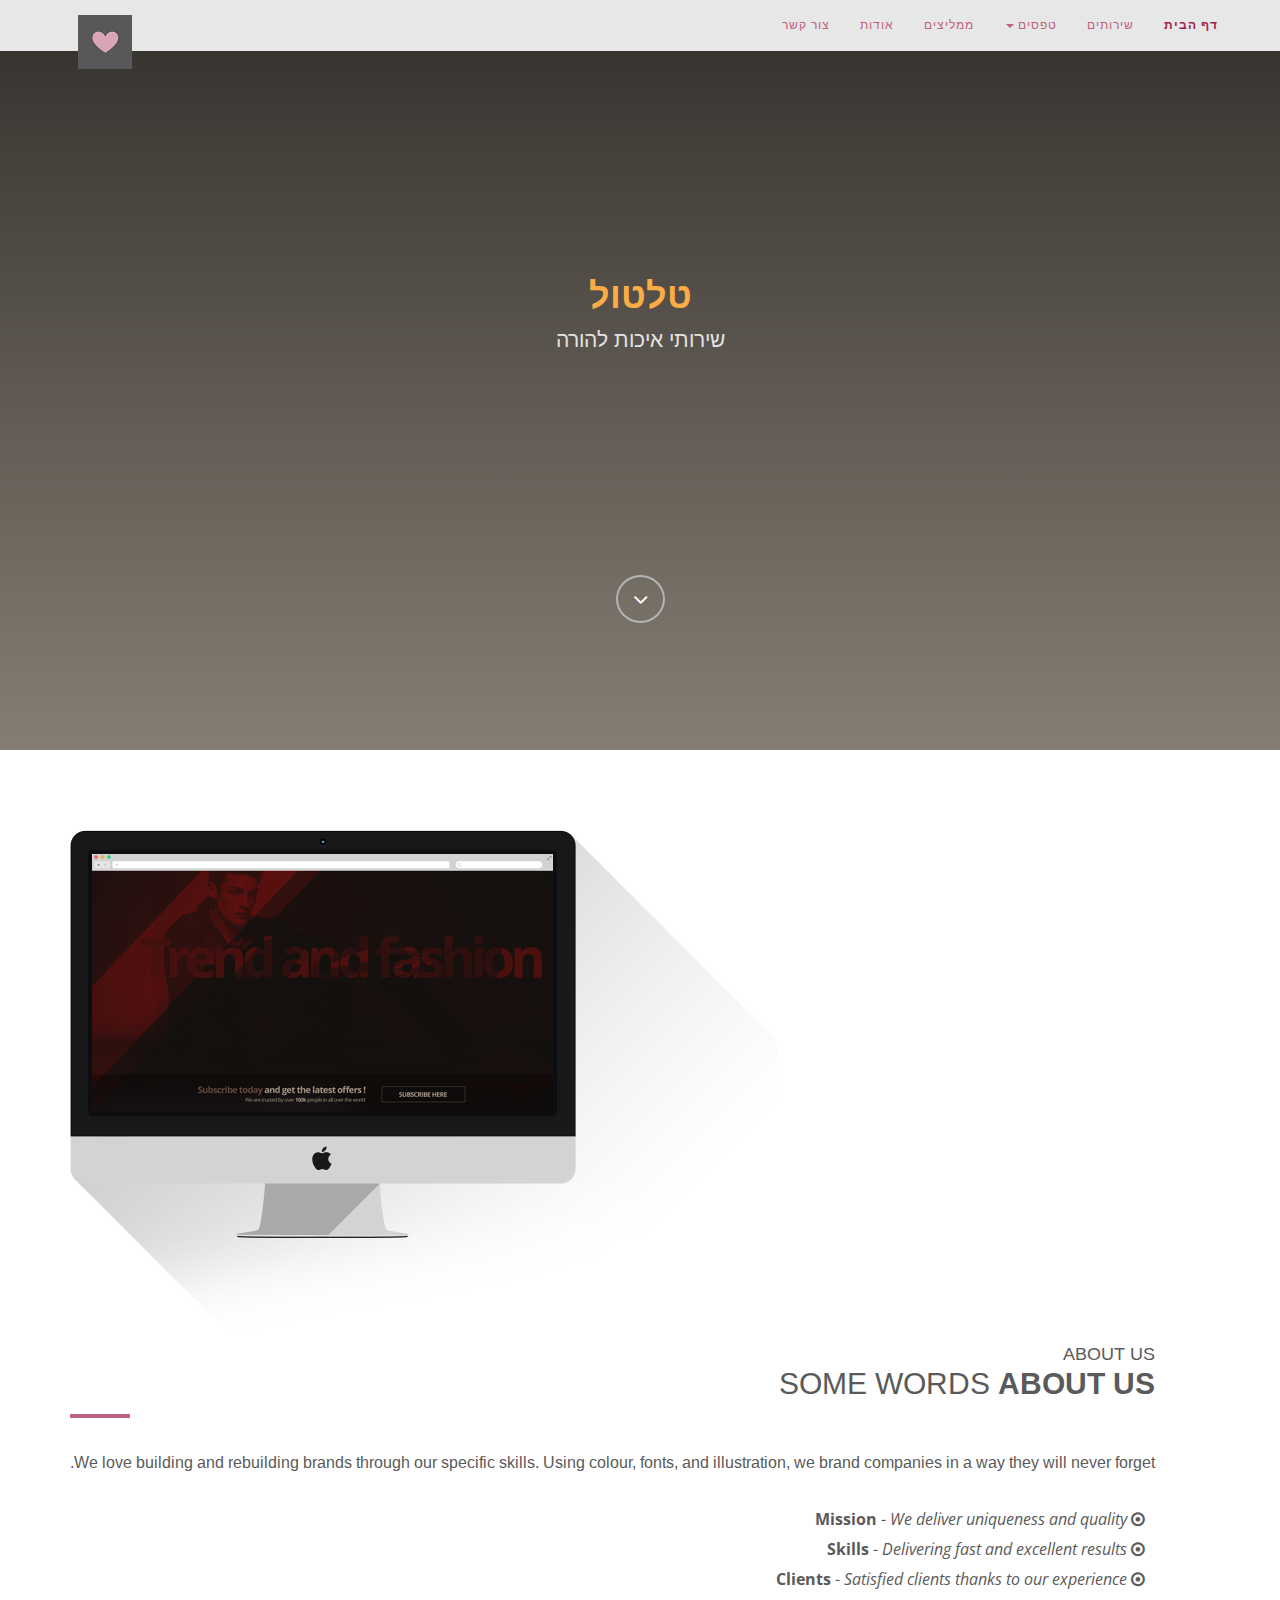
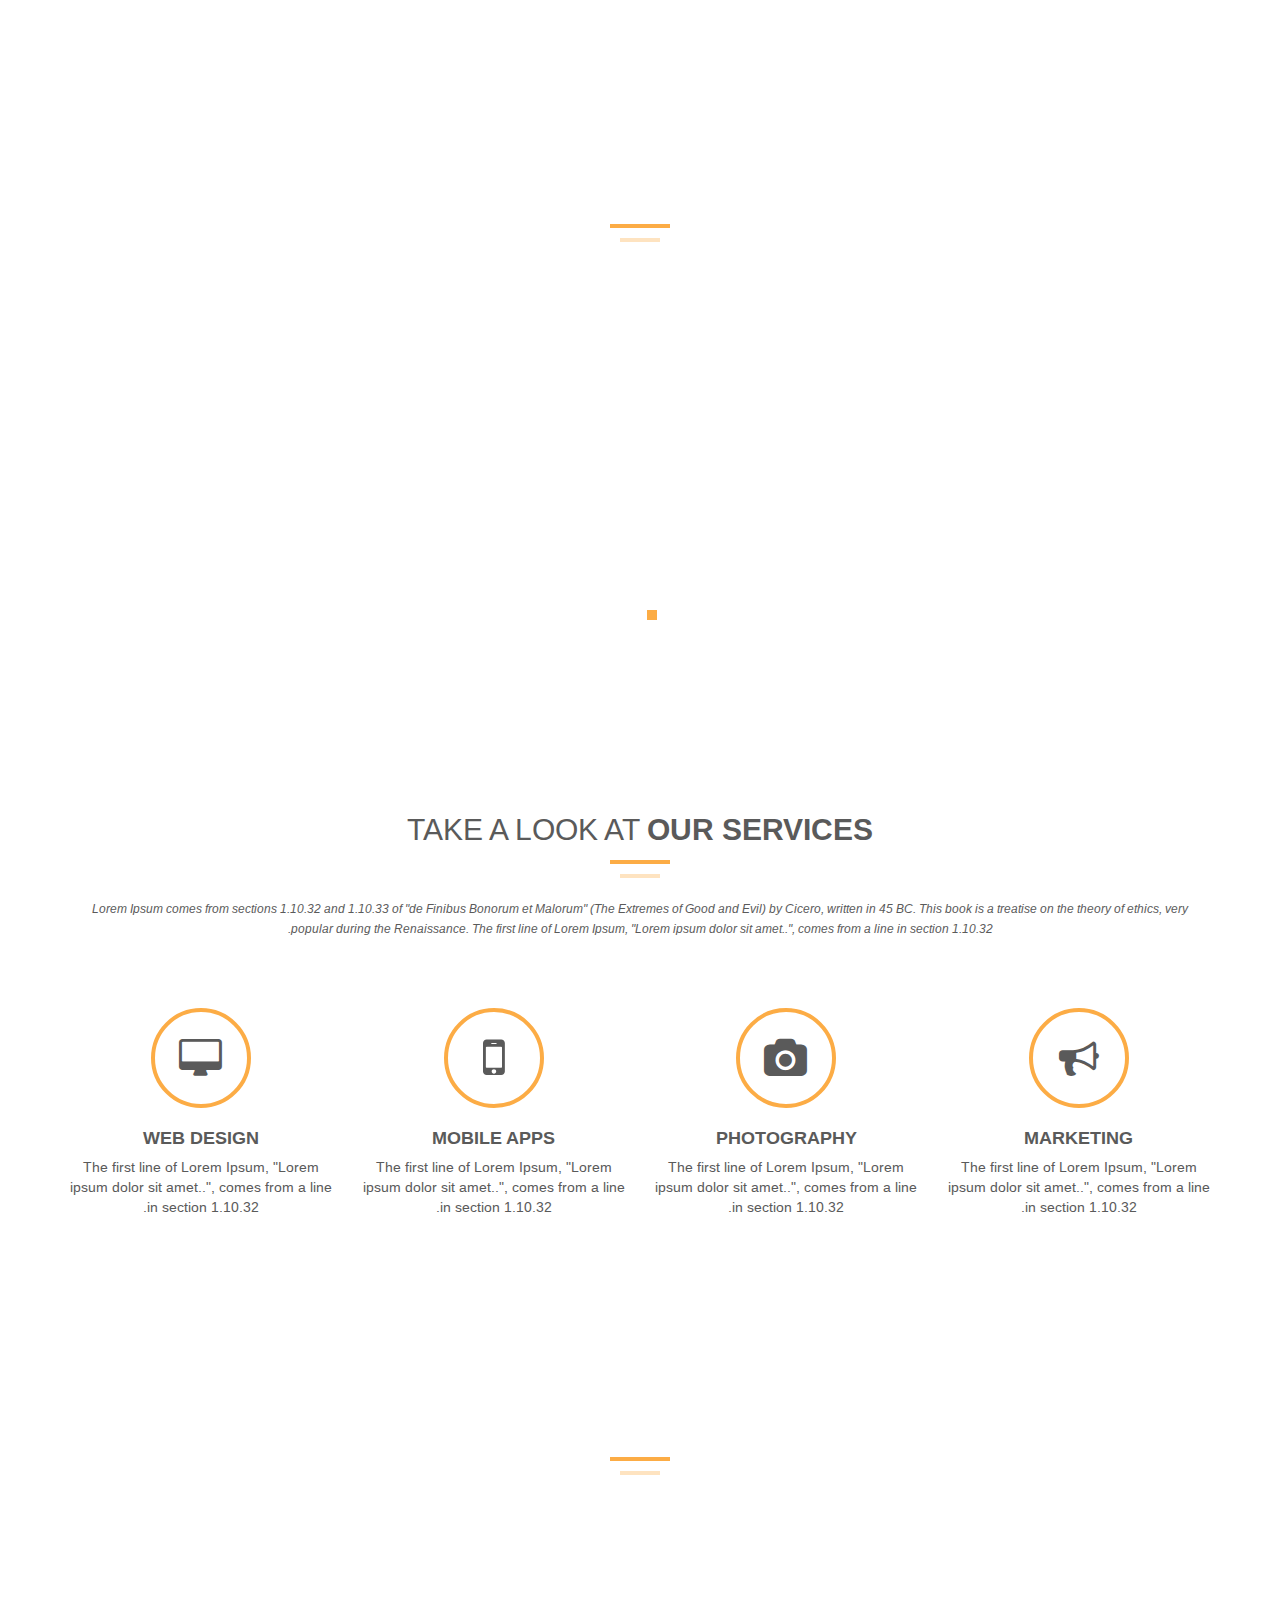
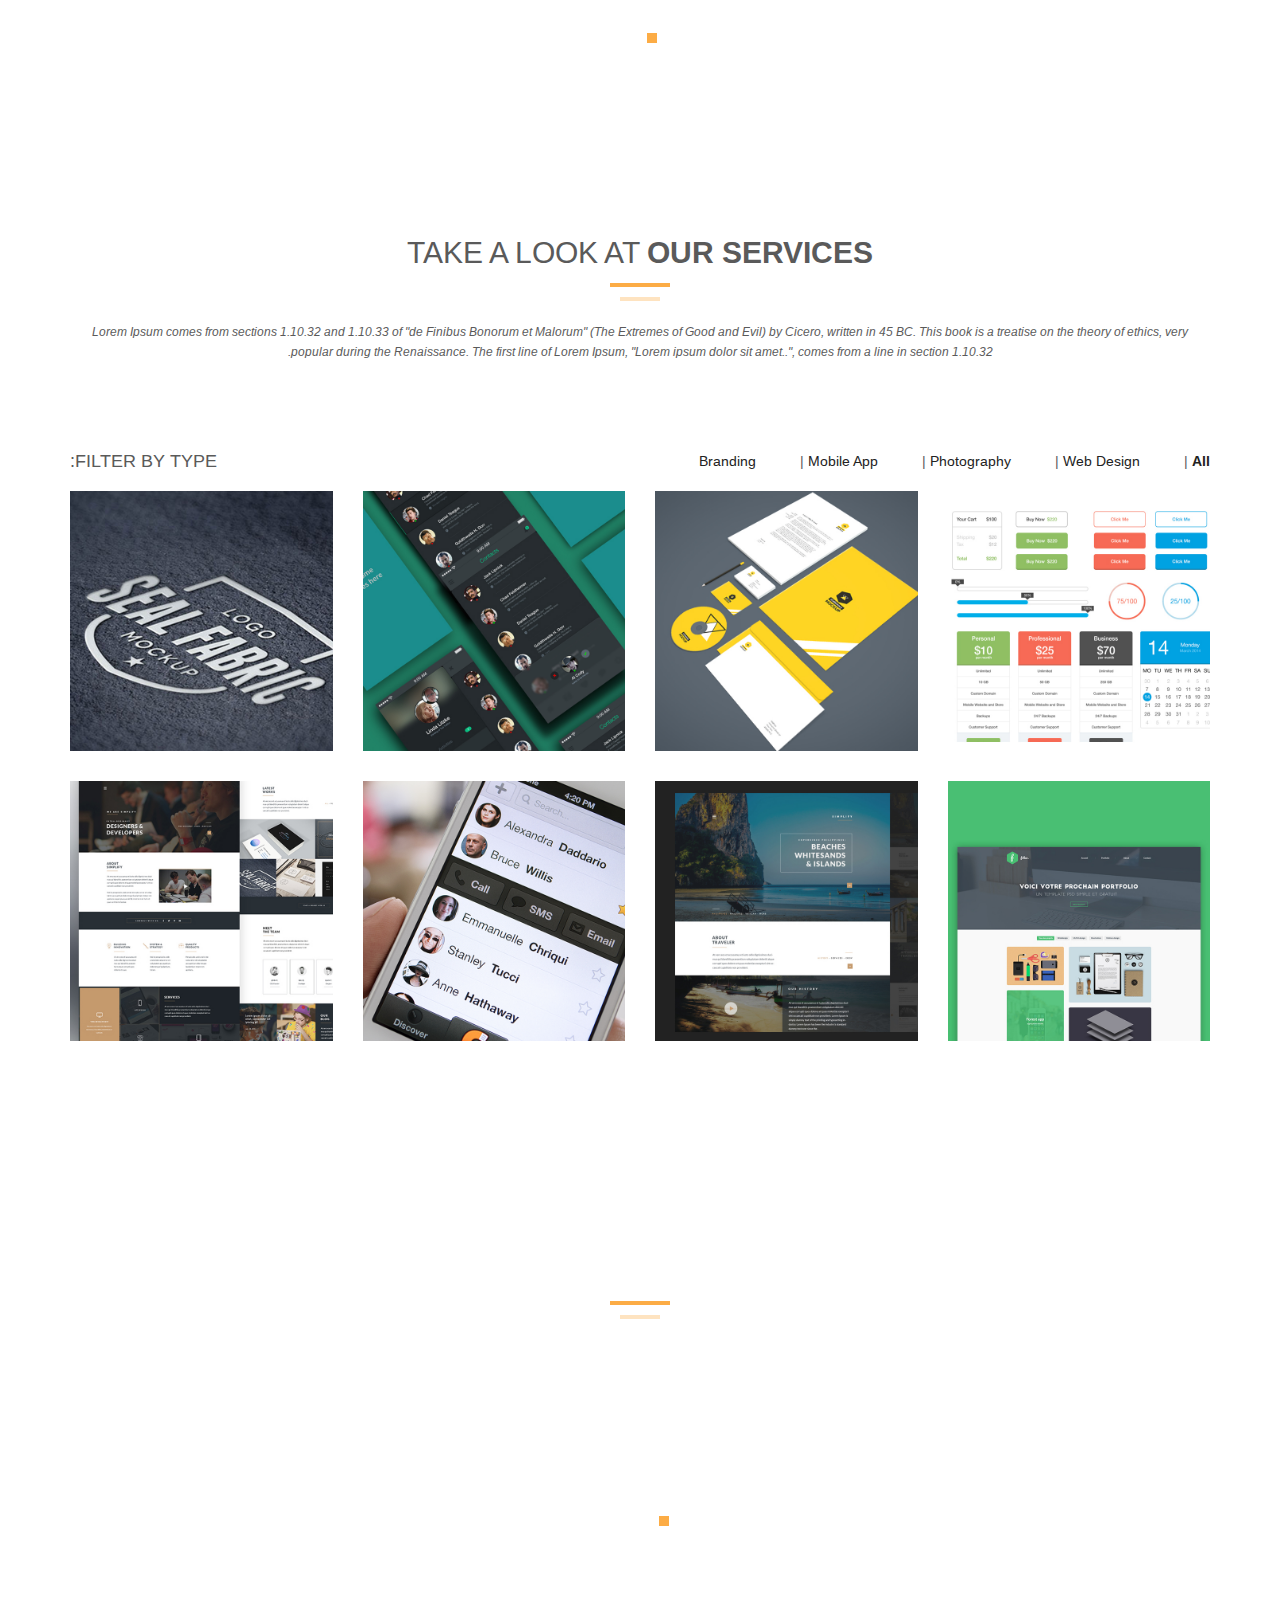
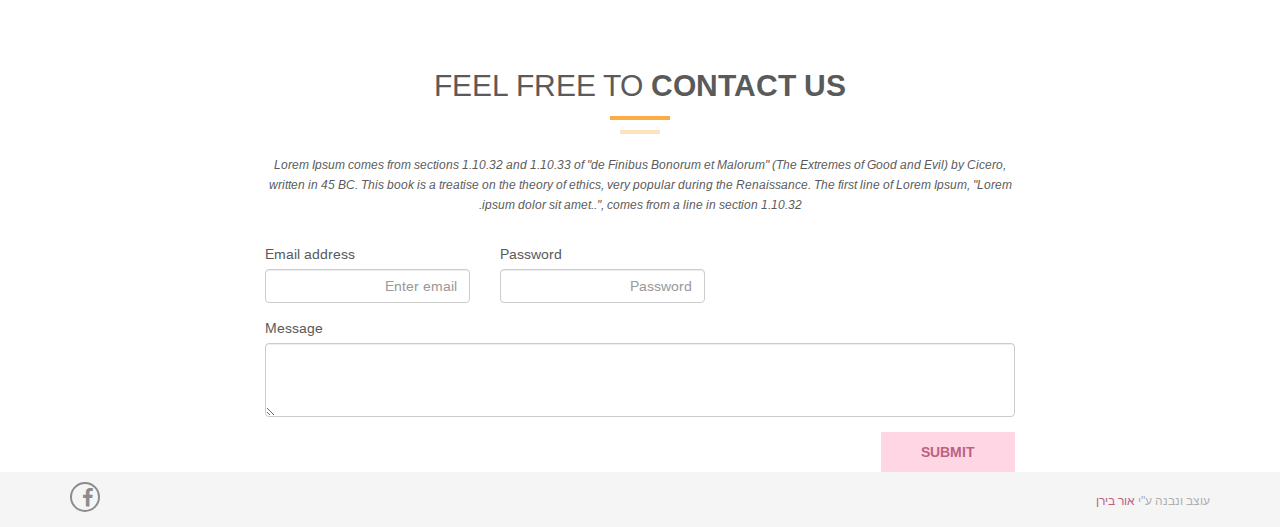
==== commit a3466585: "Site - Ver 3" ====
--- a/index.html
+++ b/index.html
@@ -1,27 +1,44 @@
 <!DOCTYPE html>
-<html lang="en" dir="rtl">
+<html lang="he" dir="rtl">
   <head>
     <!-- Basic Page Needs
     ================================================== -->
     <meta charset="utf-8">
     <!--[if IE]><meta http-equiv="x-ua-compatible" content="IE=9" /><![endif]-->
     <meta name="viewport" content="width=device-width, initial-scale=1">
-    <title>Spirit8 - Digital Agency One Page Template</title>
-    <meta name="description" content="Spirit8 is a Digital agency one page template built based on bootstrap framework. This template is design by Robert Berki and coded by Jenn Pereira. It is simple, mobile responsive, perfect for portfolio and agency websites. Get this for free exclusively at ThemeForces.com">
-    <meta name="keywords" content="bootstrap theme, portfolio template, digital agency, onepage, mobile responsive, spirit8, free website, free theme, themeforces themes, themeforces wordpress themes, themeforces bootstrap theme">
-    <meta name="author" content="ThemeForces.com">
+    <title>טלטול - שירותי איכות להורה</title>
     
-    <!-- Favicons
-    ================================================== -->
-    <link rel="shortcut icon" href="img/favicon.ico" type="image/x-icon">
+      <!-- Favicons
+    ================================================== -->
+    <link rel="shortcut icon" href="/img/favicon.ico" type="image/x-icon">
     <link rel="apple-touch-icon" href="img/apple-touch-icon.png">
     <link rel="apple-touch-icon" sizes="72x72" href="img/apple-touch-icon-72x72.png">
     <link rel="apple-touch-icon" sizes="114x114" href="img/apple-touch-icon-114x114.png">
 
+    <!-- Load JS + jQuery
+    ================================================== -->
+    <script src="https://ajax.googleapis.com/ajax/libs/jquery/3.1.0/jquery.min.js"></script>
+     
+    <script type="text/javascript" src="js/modernizr.custom.js"></script>
+    <script type="text/javascript" src="js/moment-with-locales.js"></script>
+      
+    <!-- Bootstrap
+    ================================================== -->
+    <script type="text/javascript" src="js/collapse.js"></script>
+    <script type="text/javascript" src="js/transition.js"></script>
+    <script type="text/javascript" src="js/bootstrap.min.js"></script>
+    <script type="text/javascript" src="js/bootstrap-select.min.js"></script>
+    <script type="text/javascript" src="js/bootstrap-datetimepicker.min.js"></script>
+    
+    <!-- FastSelect
+    ================================================== -->
+    <link rel="stylesheet" href="css/fastselect.min.css">
+    <script src="js/fastselect.standalone.js"></script>
+
+    
     <!-- Bootstrap -->
     <link rel="stylesheet" type="text/css"  href="css/bootstrap.css">
     <link rel="stylesheet" type="text/css" href="fonts/font-awesome/css/font-awesome.css">
-    
 
     <!-- Slider
     ================================================== -->
@@ -30,25 +47,18 @@
 
     <!-- Stylesheet
     ================================================== -->
+    <link rel="stylesheet" type="text/css" href="css/responsive.css">
+    <link rel="stylesheet" type="text/css" href="css/bootstrap-select.min.css">
+    <link rel="stylesheet" href="css/bootstrap-datetimepicker.min.css" />
+    <link rel="stylesheet" type="text/css"  href="css/style.css">
     
-    <link rel="stylesheet" type="text/css"  href="css/styleHome.css">
+    <!-- Fonts
+    ================================================== -->
+    <link href='https://fonts.googleapis.com/css?family=Lato:100,300,400,700,900,100italic,300italic,400italic,700italic,900italic' rel='stylesheet' type='text/css'>
+    <link href='https://fonts.googleapis.com/css?family=Open+Sans:300italic,400italic,600italic,700italic,800italic,700,300,600,800,400' rel='stylesheet' type='text/css'>
+    <link href="https://fonts.googleapis.com/css?family=Arimo" rel="stylesheet">
+ 
     
-    <link rel="stylesheet" type="text/css"  href="css/style.css">
-    <link rel="stylesheet" type="text/css" href="css/responsive.css">
-
-    <link href='http://fonts.googleapis.com/css?family=Lato:100,300,400,700,900,100italic,300italic,400italic,700italic,900italic' rel='stylesheet' type='text/css'>
-    <link href='http://fonts.googleapis.com/css?family=Open+Sans:300italic,400italic,600italic,700italic,800italic,700,300,600,800,400' rel='stylesheet' type='text/css'>
-    <link href="https://fonts.googleapis.com/css?family=Arimo" rel="stylesheet">
-
-
-    <script type="text/javascript" src="js/modernizr.custom.js"></script>
-
-    <!-- HTML5 shim and Respond.js for IE8 support of HTML5 elements and media queries -->
-    <!-- WARNING: Respond.js doesn't work if you view the page via file:// -->
-    <!--[if lt IE 9]>
-      <script src="https://oss.maxcdn.com/html5shiv/3.7.2/html5shiv.min.js"></script>
-      <script src="https://oss.maxcdn.com/respond/1.4.2/respond.min.js"></script>
-    <![endif]-->
   </head>
   <body>
       
@@ -571,35 +581,27 @@
 
     <nav id="footer">
         <div class="container">
+            
             <div class="pull-left fnav">
-                <p>ALL RIGHTS RESERVED. COPYRIGHT © 2014. Designed by <a href="https://dribbble.com/shots/1817781--FREEBIE-Spirit8-Digital-agency-one-page-template">Robert Berki</a> and Coded by <a href="https://dribbble.com/jennpereira">Jenn Pereira</a></p>
-            </div>
-            <div class="pull-right fnav">
                 <ul class="footer-social">
-                    <li><a href="#"><i class="fa fa-facebook"></i></a></li>
+                    <li><a href="https://www.facebook.com/taltultoday/"><i class="fa fa-facebook"></i></a></li>
+<!--
                     <li><a href="#"><i class="fa fa-dribbble"></i></a></li>
                     <li><a href="#"><i class="fa fa-google-plus"></i></a></li>
                     <li><a href="#"><i class="fa fa-twitter"></i></a></li>
+-->
                 </ul>
             </div>
+            <div class="pull-right fnav">
+                <p>עוצב ונבנה ע"י  <a href="https://www.facebook.com/orbiran#">אור בירן</a></p>
+            </div>
         </div>
     </nav>
 
-
-    <!-- jQuery (necessary for Bootstrap's JavaScript plugins) -->
-    <script src="https://ajax.googleapis.com/ajax/libs/jquery/1.11.1/jquery.min.js"></script>
-    <script type="text/javascript" src="js/jquery.1.11.1.js"></script>
-    <!-- Include all compiled plugins (below), or include individual files as needed -->
-    <script type="text/javascript" src="js/bootstrap.js"></script>
-    <script type="text/javascript" src="js/SmoothScroll.js"></script>
-    <script type="text/javascript" src="js/jquery.isotope.js"></script>
-
+    <!-- Javascripts
+    ================================================== -->
     <script src="js/owl.carousel.js"></script>
-
-    <!-- Javascripts
-    ================================================== -->
     <script type="text/javascript" src="js/main.js"></script>
-      <script type="text/javascript" src="js/newCustomer.js"></script>
 
   </body>
 </html>--- a/css/fastselect.min.css
+++ b/css/fastselect.min.css
@@ -0,0 +1,278 @@
+@-webkit-keyframes fstAnimationEnter {
+    from {
+        opacity: 0;
+        -webkit-transform: translate3d(0, -1em, 0)
+    }
+    to {
+        opacity: 1;
+        -webkit-transform: translate3d(0, 0, 0)
+    }
+}
+@-moz-keyframes fstAnimationEnter {
+    from {
+        opacity: 0;
+        -moz-transform: translate3d(0, -1em, 0)
+    }
+    to {
+        opacity: 1;
+        -moz-transform: translate3d(0, 0, 0)
+    }
+}
+@keyframes fstAnimationEnter {
+    from {
+        opacity: 0;
+        -webkit-transform: translate3d(0, -1em, 0);
+        -moz-transform: translate3d(0, -1em, 0);
+        -ms-transform: translate3d(0, -1em, 0);
+        -o-transform: translate3d(0, -1em, 0);
+        transform: translate3d(0, -1em, 0)
+    }
+    to {
+        opacity: 1;
+        -webkit-transform: translate3d(0, 0, 0);
+        -moz-transform: translate3d(0, 0, 0);
+        -ms-transform: translate3d(0, 0, 0);
+        -o-transform: translate3d(0, 0, 0);
+        transform: translate3d(0, 0, 0)
+    }
+}
+.fstControls {
+    display: block;
+    padding: 1px !important;
+    height: 32px;
+    line-height: 90px;
+    width: 100%;
+    font-size: 14px;
+    text-align: right;
+    line-height: 1.42857143;
+    color: rgb(188, 97, 127); 
+    background-color: rgb(245, 241, 241);
+    background-image: none;
+    border: 1px solid #ccc;
+    border-radius: 2px;
+    -webkit-box-shadow: none;
+    box-shadow: none;
+    -webkit-transition: none;
+    -o-transition: none;
+    transition: none;
+}
+.fstElement>select,
+.fstElement>input {
+    position: absolute;
+    left: 999em
+}
+.fstToggleBtn {
+    font-size: 1.4em;
+    display: block;
+    position: relative;
+    box-sizing: border-box;
+    padding: .71429em 1.42857em .71429em .71429em;
+    min-width: 14.28571em;
+    cursor: pointer
+}
+.fstToggleBtn:after {
+    position: absolute;
+    content: "";
+    right: .71429em;
+    top: 50%;
+    margin-top: -.17857em;
+    border: .35714em solid transparent;
+    border-top-color: #cacaca
+}
+.fstQueryInput {
+    -webkit-appearance: none;
+    -moz-appearance: none;
+    -ms-appearance: none;
+    -o-appearance: none;
+    appearance: none;
+    outline: none;
+    box-sizing: border-box;
+    background: transparent;
+    border: 0
+}
+.fstResults {
+/*
+    position: absolute;
+    left: -1px;
+    top: 100%;
+    right: -1px;
+    max-height: 30em;
+    overflow-x: hidden;
+    overflow-y: auto;
+    -webkit-overflow-scrolling: touch;
+    border: 1px solid #D7D7D7;
+    border-top: 0;
+    background-color: #FFF;
+    display: none
+*/
+    position: absolute;
+    /* top: 100%; */
+    /* left: 0; */
+    z-index: 1000;
+    display: none;
+    float: right;
+    min-width: 160px;
+    padding: 5px 0;
+    margin: 2px 0 0;
+    font-size: 12px;
+    text-align: right;
+    list-style: none;
+    background-color: #fff;
+    -webkit-background-clip: padding-box;
+    background-clip: padding-box;
+    border: 1px solid #ccc;
+    border: 1px solid rgba(0, 0, 0, .15);
+    border-radius: 4px;
+    -webkit-box-shadow: 0 6px 12px rgba(0, 0, 0, .175);
+    box-shadow: 0 6px 12px rgba(0, 0, 0, .175);
+}
+.fstResultItem {
+    font-size: 1.2em;
+    display: block;
+    padding: .3em .71429em;
+    margin: 0;
+    cursor: pointer;
+    border-top: 1px solid #fff;
+}
+.fstResultItem.fstUserOption {
+    color: rgb(188, 97, 127)
+}
+.fstResultItem.fstFocused {
+    color: #fff;
+    background-color: #c16595;
+    border-color: #c16595;
+}
+.fstResultItem.fstSelected {
+    color: #fff;
+    background-color: #c16595;
+    border-color: #c16595
+}
+.fstGroupTitle {
+    font-size: 1.4em;
+    display: block;
+    padding: .5em .71429em;
+    margin: 0;
+    font-weight: bold
+}
+.fstGroup {
+    padding-top: 1em
+}
+.fstGroup:first-child {
+    padding-top: 0
+}
+.fstNoResults {
+    font-size: 1.4em;
+    display: block;
+    padding: .71429em .71429em;
+    margin: 0;
+    color: #999
+}
+.fstSingleMode .fstControls {
+    position: absolute;
+    left: -1px;
+    right: -1px;
+    top: 100%;
+    padding: 0.5em;
+    border: 1px solid #D7D7D7;
+    background-color: #fff;
+    display: none
+}
+.fstSingleMode .fstQueryInput {
+    font-size: 1.4em;
+    display: block;
+    width: 100%;
+    padding: .5em .35714em;
+    color: #999;
+    border: 1px solid #D7D7D7
+}
+.fstSingleMode.fstActive {
+    z-index: 100
+}
+.fstSingleMode.fstActive.fstElement,
+.fstSingleMode.fstActive .fstControls,
+.fstSingleMode.fstActive .fstResults {
+    box-shadow: 0 0.2em 0.2em rgba(0, 0, 0, 0.1)
+}
+.fstSingleMode.fstActive .fstControls {
+    display: block
+}
+.fstSingleMode.fstActive .fstResults {
+    display: block;
+    z-index: 10;
+    margin-top: -1px
+}
+.fstChoiceItem {
+    display: inline-block;
+    /* font-size: inherit; */
+    position: relative;
+    margin: 0 .41667em .41667em 0;
+    padding: .33333em .33333em .33333em 1.5em;
+    float: right;
+    border-radius: .25em;
+    /* border: 1px solid #c16595; */
+    cursor: auto;
+    color: #bc6586;
+    background-color: #f5f1f1;
+    -webkit-animation: fstAnimationEnter 0.2s;
+    -moz-animation: fstAnimationEnter 0.2s;
+    animation: fstAnimationEnter 0.2s;
+}
+.fstChoiceItem.mod1 {
+    background-color: #F9F9F9;
+    border: 1px solid #D7D7D7;
+    color: #232323
+}
+.fstChoiceItem.mod1>.fstChoiceRemove {
+    color: #a4a4a4
+}
+.fstChoiceRemove {
+    margin: 0;
+    /* padding: 0; */
+    border: 0;
+    cursor: pointer;
+    background: none;
+    font-size: 1.16667em;
+    position: absolute;
+    left: 0;
+    top: 50%;
+    width: 1.28571em;
+    line-height: 1.28571em;
+    margin-top: -.64286em;
+    text-align: center;
+    color: #5a5a5a;
+}
+.fstChoiceRemove::-moz-focus-inner {
+    padding: 0;
+    border: 0
+}
+.fstMultipleMode .fstControls {
+    box-sizing: border-box;
+    padding: 0.5em 0.5em 0em 0.5em;
+    overflow: hidden;
+    width: 100%;
+    cursor: text
+}
+.fstMultipleMode .fstQueryInput {
+    float: right;
+    padding: .28571em 0;
+    margin: 0 0 .35714em 0;
+    width: 2em;
+    color: #ba2c2c
+}
+.fstMultipleMode .fstQueryInputExpanded {
+    float: none;
+    width: 100%;
+    padding: .28571em .35714em
+}
+.fstMultipleMode .fstFakeInput {
+    font-size: 1.4em
+}
+.fstMultipleMode.fstActive,
+.fstMultipleMode.fstActive .fstResults {
+    box-shadow: 0 0.2em 0.2em rgba(0, 0, 0, 0.1)
+}
+.fstMultipleMode.fstActive .fstResults {
+    display: block;
+    z-index: 10;
+    border-top: 1px solid #D7D7D7
+}--- a/css/style.css
+++ b/css/style.css
@@ -1,5 +1,5 @@
-@import url(http://fonts.googleapis.com/css?family=Lato:100,300,400,700,900,100italic,300italic,400italic,700italic,900italic);
-@import url(http://fonts.googleapis.com/css?family=Open+Sans:300italic,400italic,600italic,700italic,800italic,700,300,600,800,400);
+@import url(https://fonts.googleapis.com/css?family=Lato:100,300,400,700,900,100italic,300italic,400italic,700italic,900italic);
+@import url(https://fonts.googleapis.com/css?family=Open+Sans:300italic,400italic,600italic,700italic,800italic,700,300,600,800,400);
 
 body, html{
 	font-family: 'Arimo', sans-serif;
@@ -74,6 +74,18 @@
 	moz-padding: 0;
 }
 
+/* Bootstrap overrides */
+
+@media (min-width: 992px) {
+.col-md-6 {
+    width: inherit;
+    }
+}
+
+.navbar-default .navbar-collapse, .navbar-default .navbar-form {
+    border-color: rgba(255, 255, 255, 0);
+}
+
 /* Navigation */
 
 @media (max-width: 767px) {
@@ -164,6 +176,369 @@
 	background-color: #FFF;
 	}
 
+/* Home Style */
+#tf-home{
+	background-color: antiquewhite;
+	background-size: cover;
+	background-position: center;
+	background-attachment: fixed;
+	background-repeat: no-repeat;
+	color: #cfcfcf;
+}
+
+#tf-home .overlay{
+	background: -moz-linear-gradient(top,  rgba(0,0,0,0.8) 0%, rgba(0,0,0,0.73) 17%, rgba(0, 0, 0, 0.66) 35%, rgba(0,0,0,0.55) 62%, rgba(0,0,0,0.4) 100%); /* FF3.6+ */
+	background: -webkit-gradient(linear, left top, left bottom, color-stop(0%,rgba(0,0,0,0.8)), color-stop(17%,rgba(0,0,0,0.73)), color-stop(35%,rgba(0,0,0,0.66)), color-stop(62%,rgba(0,0,0,0.55)), color-stop(100%,rgba(0,0,0,0.4))); /* Chrome,Safari4+ */
+	background: -webkit-linear-gradient(top,  rgba(0,0,0,0.8) 0%,rgba(0,0,0,0.73) 17%,rgba(0,0,0,0.66) 35%,rgba(0,0,0,0.55) 62%,rgba(0,0,0,0.4) 100%); /* Chrome10+,Safari5.1+ */
+	background: -o-linear-gradient(top,  rgba(0,0,0,0.8) 0%,rgba(0,0,0,0.73) 17%,rgba(0,0,0,0.66) 35%,rgba(0,0,0,0.55) 62%,rgba(0,0,0,0.4) 100%); /* Opera 11.10+ */
+	background: -ms-linear-gradient(top,  rgba(0,0,0,0.8) 0%,rgba(0,0,0,0.73) 17%,rgba(0,0,0,0.66) 35%,rgba(0,0,0,0.55) 62%,rgba(0,0,0,0.4) 100%); /* IE10+ */
+	background: linear-gradient(to bottom,  rgba(0,0,0,0.8) 0%,rgba(0,0,0,0.73) 17%,rgba(0,0,0,0.66) 35%,rgba(0,0,0,0.55) 62%,rgba(0,0,0,0.4) 100%); /* W3C */
+	filter: progid:DXImageTransform.Microsoft.gradient( startColorstr='#cc000000', endColorstr='#66000000',GradientType=0 ); /* IE6-9 */
+	height: 750px;
+	background-attachment: fixed;
+}
+#tf-home p.lead{
+	color: #e3e3e3;
+}
+
+.content{
+	position: relative;
+	padding: 20% 0 0;
+}
+
+.color{
+	color: #fcac45;
+    font-family: 'Arimo', sans-serif;
+}
+
+a.fa.fa-angle-down {
+	padding: 10px 15px;
+	color: #fff;
+	border: 2px solid #b4b4b4;
+	border-radius: 50%;
+	font-size: 24px;
+	margin-top: 200px;
+	transition: all 0.5s;
+}
+a.fa.fa-angle-down:hover{
+	background: #fcac45;
+	color: #ffffff;
+	border: 2px solid #fcac45;
+}
+/* About Section */
+#tf-about{
+	padding: 80px 0;
+}
+ul.about-list{ margin: 30px 0 0 ;}
+ul.about-list li{
+	display: block;
+	font-size: 16px;
+	line-height: 30px;
+	font-family: 'Open Sans', sans-serif;
+}
+ul.about-list li span{ 
+	margin-right: 10px;
+}
+
+/* Team Section */
+#tf-team{
+	background: url(../img/03.jpg);
+	background-size: cover;
+	background-position: center;
+	background-attachment: fixed;
+	background-repeat: no-repeat;
+	color: #ffffff;
+}
+#tf-team .overlay{
+	background: -moz-linear-gradient(top,  rgba(0,0,0,0.8) 0%, rgba(0,0,0,0.73) 17%, rgba(0,0,0,0.66) 35%, rgba(0,0,0,0.55) 62%, rgba(0,0,0,0.4) 100%); /* FF3.6+ */
+	background: -webkit-gradient(linear, left top, left bottom, color-stop(0%,rgba(0,0,0,0.8)), color-stop(17%,rgba(0,0,0,0.73)), color-stop(35%,rgba(0,0,0,0.66)), color-stop(62%,rgba(0,0,0,0.55)), color-stop(100%,rgba(0,0,0,0.4))); /* Chrome,Safari4+ */
+	background: -webkit-linear-gradient(top,  rgba(0,0,0,0.8) 0%,rgba(0,0,0,0.73) 17%,rgba(0,0,0,0.66) 35%,rgba(0,0,0,0.55) 62%,rgba(0,0,0,0.4) 100%); /* Chrome10+,Safari5.1+ */
+	background: -o-linear-gradient(top,  rgba(0,0,0,0.8) 0%,rgba(0,0,0,0.73) 17%,rgba(0,0,0,0.66) 35%,rgba(0,0,0,0.55) 62%,rgba(0,0,0,0.4) 100%); /* Opera 11.10+ */
+	background: -ms-linear-gradient(top,  rgba(0,0,0,0.8) 0%,rgba(0,0,0,0.73) 17%,rgba(0,0,0,0.66) 35%,rgba(0,0,0,0.55) 62%,rgba(0,0,0,0.4) 100%); /* IE10+ */
+	background: linear-gradient(to bottom,  rgba(0,0,0,0.8) 0%,rgba(0,0,0,0.73) 17%,rgba(0,0,0,0.66) 35%,rgba(0,0,0,0.55) 62%,rgba(0,0,0,0.4) 100%); /* W3C */
+	filter: progid:DXImageTransform.Microsoft.gradient( startColorstr='#cc000000', endColorstr='#66000000',GradientType=0 ); /* IE6-9 */
+	height: auto;
+	background-attachment: fixed;
+	padding: 80px 0;
+}
+.section-title.center{
+	padding: 30px 0;
+}
+.section-title h2,
+.section-title.center h2{
+	font-weight: 300;
+}
+.section-title.center .line{
+	border-top: 4px solid #fcac45;
+	height: 10px;
+	width: 60px;
+	text-align: center;
+	margin: 0 auto;
+	margin-top: 20px;
+}
+
+.section-title.center hr {
+	border-top: 4px solid rgba(252, 172, 69, 0.34);
+	width: 40px;
+	text-align: center;
+	margin-top: 10px;
+	position: relative;
+	left: 17%;
+}
+#team{ margin: 0 auto}
+#team .item{
+    padding: 0;
+    margin: 15px;
+    color: #FFF;
+    text-align: center;
+}
+
+img.img-circle.team-img {
+	width: 120px;
+	height: 120px;
+	border: 4px solid transparent;
+	transition: all 0.5s;
+}
+#tf-team .item .thumbnail:hover>img.img-circle.team-img{
+	border: 4px solid #FCAC45;
+}
+#tf-team .thumbnail {
+	background: transparent;
+	border: 0;
+}
+
+#tf-team .thumbnail .caption {
+	padding: 9px;
+	color: #F2F2F2;
+}
+
+.owl-theme .owl-controls .owl-page span {
+	display: block;
+	width: 10px;
+	height: 10px;
+	margin: 5px 7px;
+	filter: Alpha(Opacity=1);
+	opacity: 1;
+	-webkit-border-radius: 0;
+	-moz-border-radius: 20px;
+	border-radius: 0;
+	background: #FFFFFF;
+	transition: all 0.5s;
+}
+
+.owl-theme .owl-controls .owl-page.active span, 
+.owl-theme .owl-controls.clickable .owl-page:hover span {
+	filter: Alpha(Opacity=100);
+	opacity: 1;
+	background: #FCAC45;
+}
+.owl-theme .owl-controls .owl-page.active span{
+	background: #FCAC45;
+}
+
+/* Services Section */
+#tf-services{
+	padding: 80px 0;
+}
+
+.space{
+	margin-top: 40px;
+}
+
+#tf-services i.fa {
+	font-size: 40px;
+	border: 4px solid #FCAC45;
+	width: 100px;
+	height: 100px;
+	padding: 27px 25px;
+	margin-bottom: 10px;
+	border-radius: 50%;
+	transition: all 0.5s;
+}
+
+#tf-services i.fa.fa-mobile{
+	font-size: 50px;
+	padding: 20px 25px;
+}
+
+#tf-services .service:hover>i.fa{
+	background: #FCAC45;
+	color: #ffffff;
+}
+
+/* Clients Section */
+#tf-clients{
+	background: url(../img/04.jpg);
+	background-size: cover;
+	background-position: center;
+	background-attachment: fixed;
+	background-repeat: no-repeat;
+	color: #ffffff;
+}
+
+#tf-clients .overlay{
+	background: -moz-linear-gradient(top,  rgba(0,0,0,0.8) 0%, rgba(0,0,0,0.73) 17%, rgba(0,0,0,0.66) 35%, rgba(0,0,0,0.55) 62%, rgba(0,0,0,0.4) 100%); /* FF3.6+ */
+	background: -webkit-gradient(linear, left top, left bottom, color-stop(0%,rgba(0,0,0,0.8)), color-stop(17%,rgba(0,0,0,0.73)), color-stop(35%,rgba(0,0,0,0.66)), color-stop(62%,rgba(0,0,0,0.55)), color-stop(100%,rgba(0,0,0,0.4))); /* Chrome,Safari4+ */
+	background: -webkit-linear-gradient(top,  rgba(0,0,0,0.8) 0%,rgba(0,0,0,0.73) 17%,rgba(0,0,0,0.66) 35%,rgba(0,0,0,0.55) 62%,rgba(0,0,0,0.4) 100%); /* Chrome10+,Safari5.1+ */
+	background: -o-linear-gradient(top,  rgba(0,0,0,0.8) 0%,rgba(0,0,0,0.73) 17%,rgba(0,0,0,0.66) 35%,rgba(0,0,0,0.55) 62%,rgba(0,0,0,0.4) 100%); /* Opera 11.10+ */
+	background: -ms-linear-gradient(top,  rgba(0,0,0,0.8) 0%,rgba(0,0,0,0.73) 17%,rgba(0,0,0,0.66) 35%,rgba(0,0,0,0.55) 62%,rgba(0,0,0,0.4) 100%); /* IE10+ */
+	background: linear-gradient(to bottom,  rgba(0,0,0,0.8) 0%,rgba(0,0,0,0.73) 17%,rgba(0,0,0,0.66) 35%,rgba(0,0,0,0.55) 62%,rgba(0,0,0,0.4) 100%); /* W3C */
+	filter: progid:DXImageTransform.Microsoft.gradient( startColorstr='#cc000000', endColorstr='#66000000',GradientType=0 ); /* IE6-9 */
+	padding: 80px 0;
+	background-attachment: fixed;
+}
+
+#clients .item{
+    padding: 0;
+    margin: 35px;
+    color: #FFF;
+    text-align: center;
+}
+/* Gallery Section 
+==============================*/
+#tf-works{
+	padding: 80px 0;
+}
+.categories{ 
+	padding: 10px 0;
+}
+ul.cat li{
+	display: inline-block;
+}
+#tf-works li.pull-right {
+	margin-top: 10px;
+}
+ol.type li{
+	display: inline-block;
+	margin-left: 20px;
+}
+ol.type li:after{
+	content: ' | ';
+	margin-left: 20px;
+}
+ol.type li:last-child:after { content: ''; }
+ol.type li a{ color: #222222}
+ol.type li a.active { font-weight: 700; }
+.isotope-item { z-index: 2 }
+.isotope-hidden.isotope-item { z-index: 1 }
+.isotope,
+.isotope .isotope-item {
+    /* change duration value to whatever you like */
+    -webkit-transition-duration: 0.8s;
+    -moz-transition-duration: 0.8s;
+    transition-duration: 0.8s;
+}
+.isotope-item {
+    margin-right: -1px;
+    -webkit-backface-visibility: hidden;
+    backface-visibility: hidden;
+}
+.isotope {
+    -webkit-backface-visibility: hidden;
+    backface-visibility: hidden;
+    -webkit-transition-property: height, width;
+    -moz-transition-property: height, width;
+    transition-property: height, width;
+}
+.isotope .isotope-item {
+    -webkit-backface-visibility: hidden;
+    backface-visibility: hidden;
+    -webkit-transition-property: -webkit-transform, opacity;
+    -moz-transition-property: -moz-transform, opacity;
+    transition-property: transform, opacity;
+}
+.portfolio-item{
+	margin-bottom: 30px;
+}
+.portfolio-item .hover-bg{
+	height: 260px;
+	overflow: hidden;
+	position: relative;
+}
+
+.hover-bg .hover-text {
+	position: absolute;
+	text-align: center;
+	margin: 0 auto;
+	color: #ffffff;
+	background: rgba(0, 0, 0, 0.66);
+	padding: 25% 0;
+	height: 100%;
+	width: 100%;
+	opacity: 0;
+    transition: all 0.5s;
+}
+.hover-bg .hover-text>h4{
+	opacity: 0;
+	-webkit-transform: translateY(100%);
+            transform: translateY(100%);
+            transition: all 0.3s;
+}
+.hover-bg:hover .hover-text>h4{
+	opacity: 1;
+    -webkit-backface-visibility:hidden;
+    -webkit-transform: translateY(0);
+            transform: translateY(0);
+}
+.hover-bg .hover-text>i{
+	opacity: 0;
+	-webkit-transform: translateY(0);
+            transform: translateY(0);
+            transition: all 0.3s;
+}
+.hover-bg:hover .hover-text>i{
+	opacity: 1;
+    -webkit-backface-visibility:hidden;
+   -webkit-transform: translateY(100%);
+            transform: translateY(100%);
+}
+.hover-bg:hover .hover-text{
+	opacity: 1;
+}
+#tf-works i.fa {
+	height: 30px;
+	width: 30px;
+	border: 1px solid #FCAC45;
+	font-size: 20px;
+	padding: 5px;
+	border-radius: 50%;
+	color: #FCAC45;
+}
+/* Testimonials Section */
+#tf-testimonials{
+	background: url(../img/05.jpg);
+	background-size: cover;
+	background-position: center;
+	background-attachment: fixed;
+	background-repeat: no-repeat;
+	color: #ffffff;
+}
+
+#tf-testimonials .overlay{
+	background: -moz-linear-gradient(top,  rgba(0,0,0,0.8) 0%, rgba(0,0,0,0.73) 17%, rgba(0,0,0,0.66) 35%, rgba(0,0,0,0.55) 62%, rgba(0,0,0,0.4) 100%); /* FF3.6+ */
+	background: -webkit-gradient(linear, left top, left bottom, color-stop(0%,rgba(0,0,0,0.8)), color-stop(17%,rgba(0,0,0,0.73)), color-stop(35%,rgba(0,0,0,0.66)), color-stop(62%,rgba(0,0,0,0.55)), color-stop(100%,rgba(0,0,0,0.4))); /* Chrome,Safari4+ */
+	background: -webkit-linear-gradient(top,  rgba(0,0,0,0.8) 0%,rgba(0,0,0,0.73) 17%,rgba(0,0,0,0.66) 35%,rgba(0,0,0,0.55) 62%,rgba(0,0,0,0.4) 100%); /* Chrome10+,Safari5.1+ */
+	background: -o-linear-gradient(top,  rgba(0,0,0,0.8) 0%,rgba(0,0,0,0.73) 17%,rgba(0,0,0,0.66) 35%,rgba(0,0,0,0.55) 62%,rgba(0,0,0,0.4) 100%); /* Opera 11.10+ */
+	background: -ms-linear-gradient(top,  rgba(0,0,0,0.8) 0%,rgba(0,0,0,0.73) 17%,rgba(0,0,0,0.66) 35%,rgba(0,0,0,0.55) 62%,rgba(0,0,0,0.4) 100%); /* IE10+ */
+	background: linear-gradient(to bottom,  rgba(0,0,0,0.8) 0%,rgba(0,0,0,0.73) 17%,rgba(0,0,0,0.66) 35%,rgba(0,0,0,0.55) 62%,rgba(0,0,0,0.4) 100%); /* W3C */
+	filter: progid:DXImageTransform.Microsoft.gradient( startColorstr='#cc000000', endColorstr='#66000000',GradientType=0 ); /* IE6-9 */
+	padding: 80px 0;
+	background-attachment: fixed;
+}
+#testimonial {
+	padding: 30px 0;
+}
+#testimonial .item{
+    display: block;
+    width: 100%;
+    height: auto;
+}
+
+#testimonial .item p {
+	font-weight: 400;
+	margin: 30px 0;
+	color: #d1d1d1;
+}
 
 /* Parent Form Section */
 #tf-parentform {
@@ -175,9 +550,23 @@
 line-height: normal;
 }
 
+select{
+    display: block;
+    width: 100%;
+    height: 34px;
+    padding: 6px 12px;
+    font-size: 14px;
+    line-height: 1.42857143;
+    color: #555;
+    background-color: #fff;
+    background-image: none;
+    border: 1px solid #ccc;
+    border-radius: 4px;
+}
+
 label {
 	float: left;
-	font-size: 12px;
+	font-size: 14px;
 	font-weight: 400;
 	font-family: 'Arimo', sans-serif;
 }
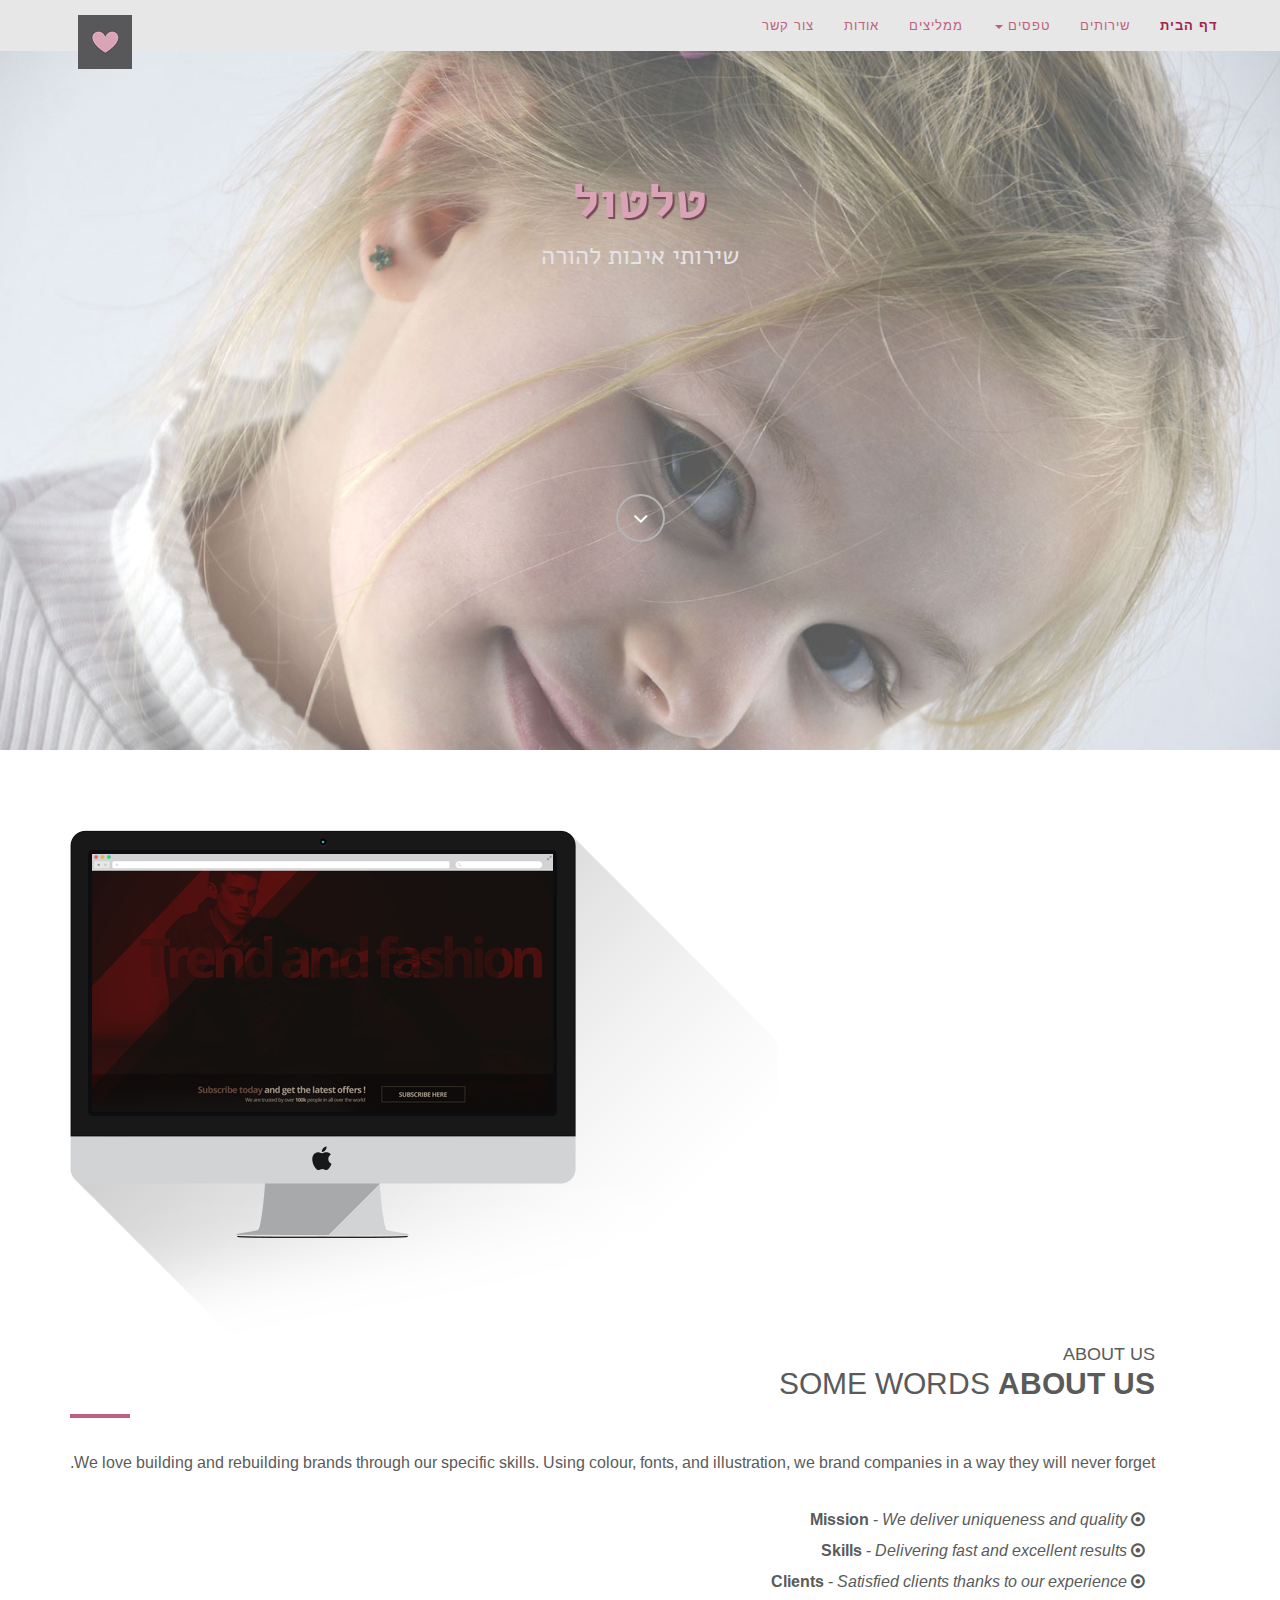
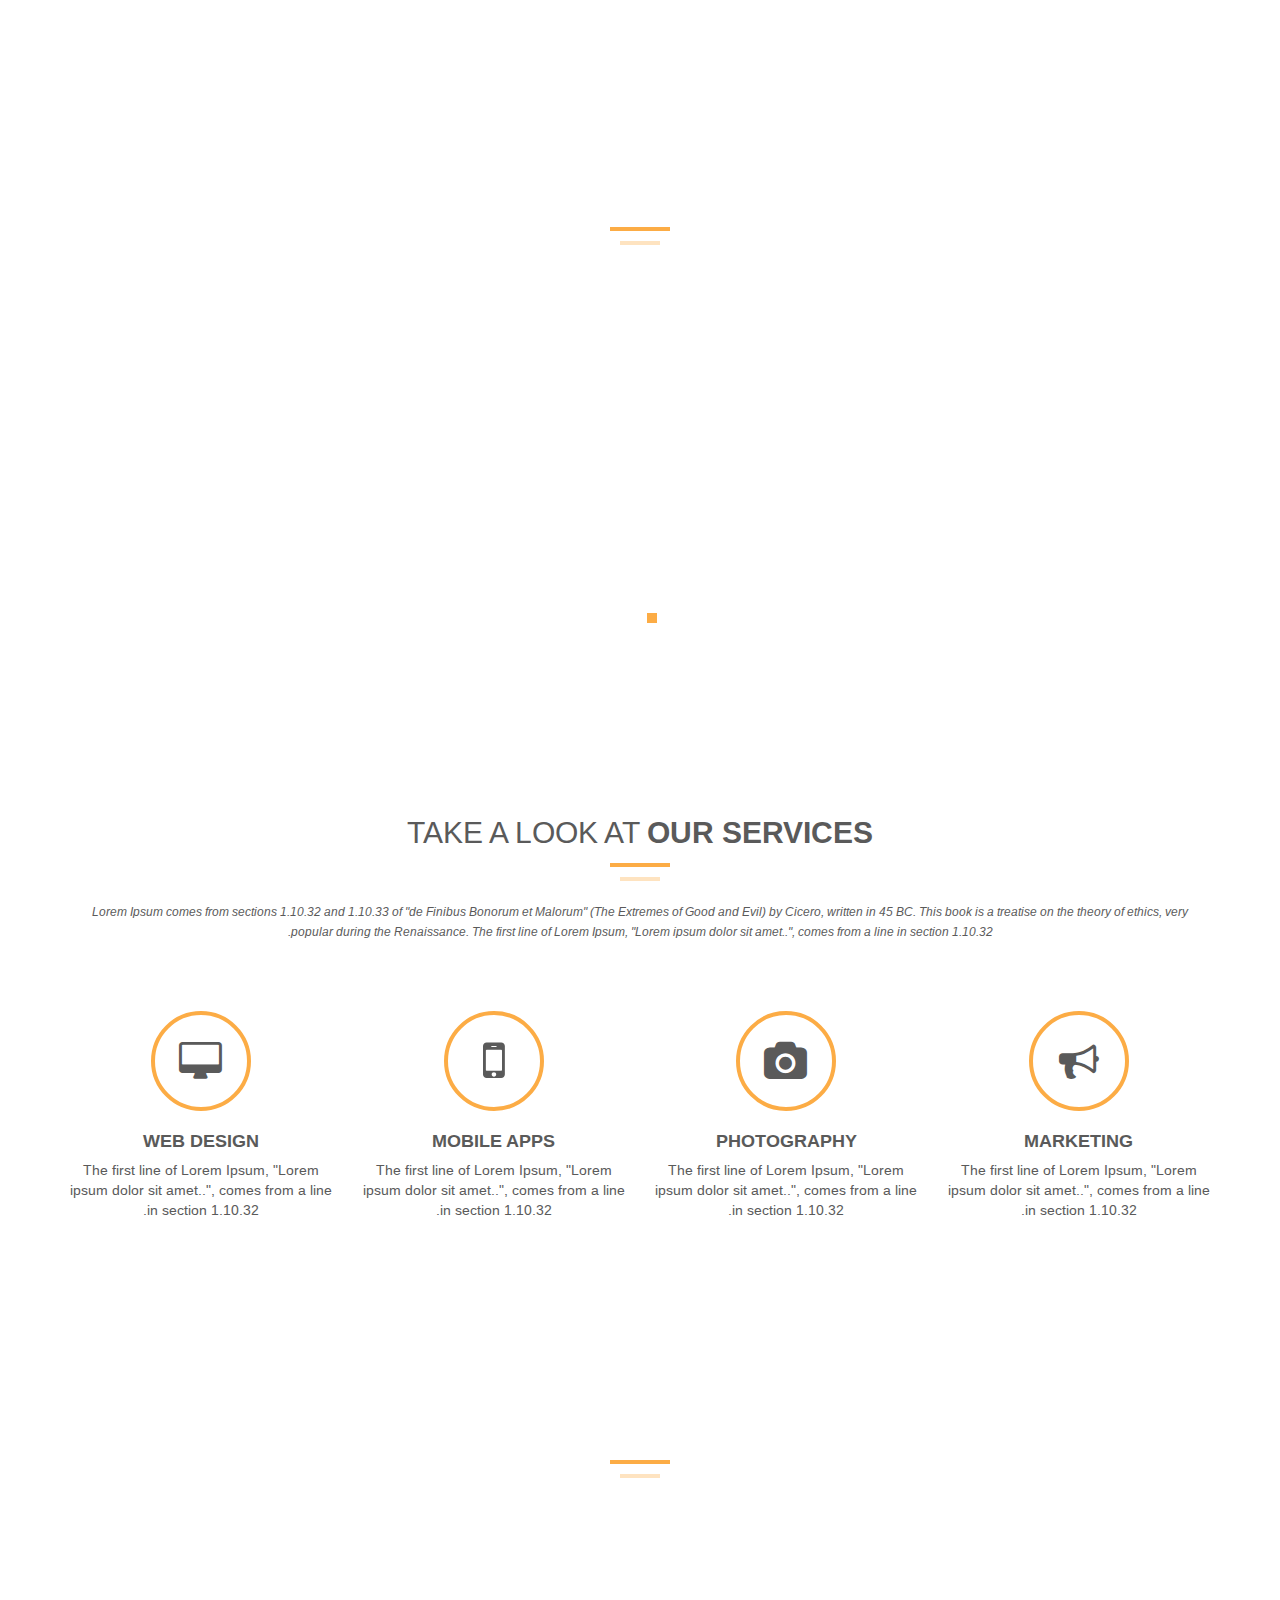
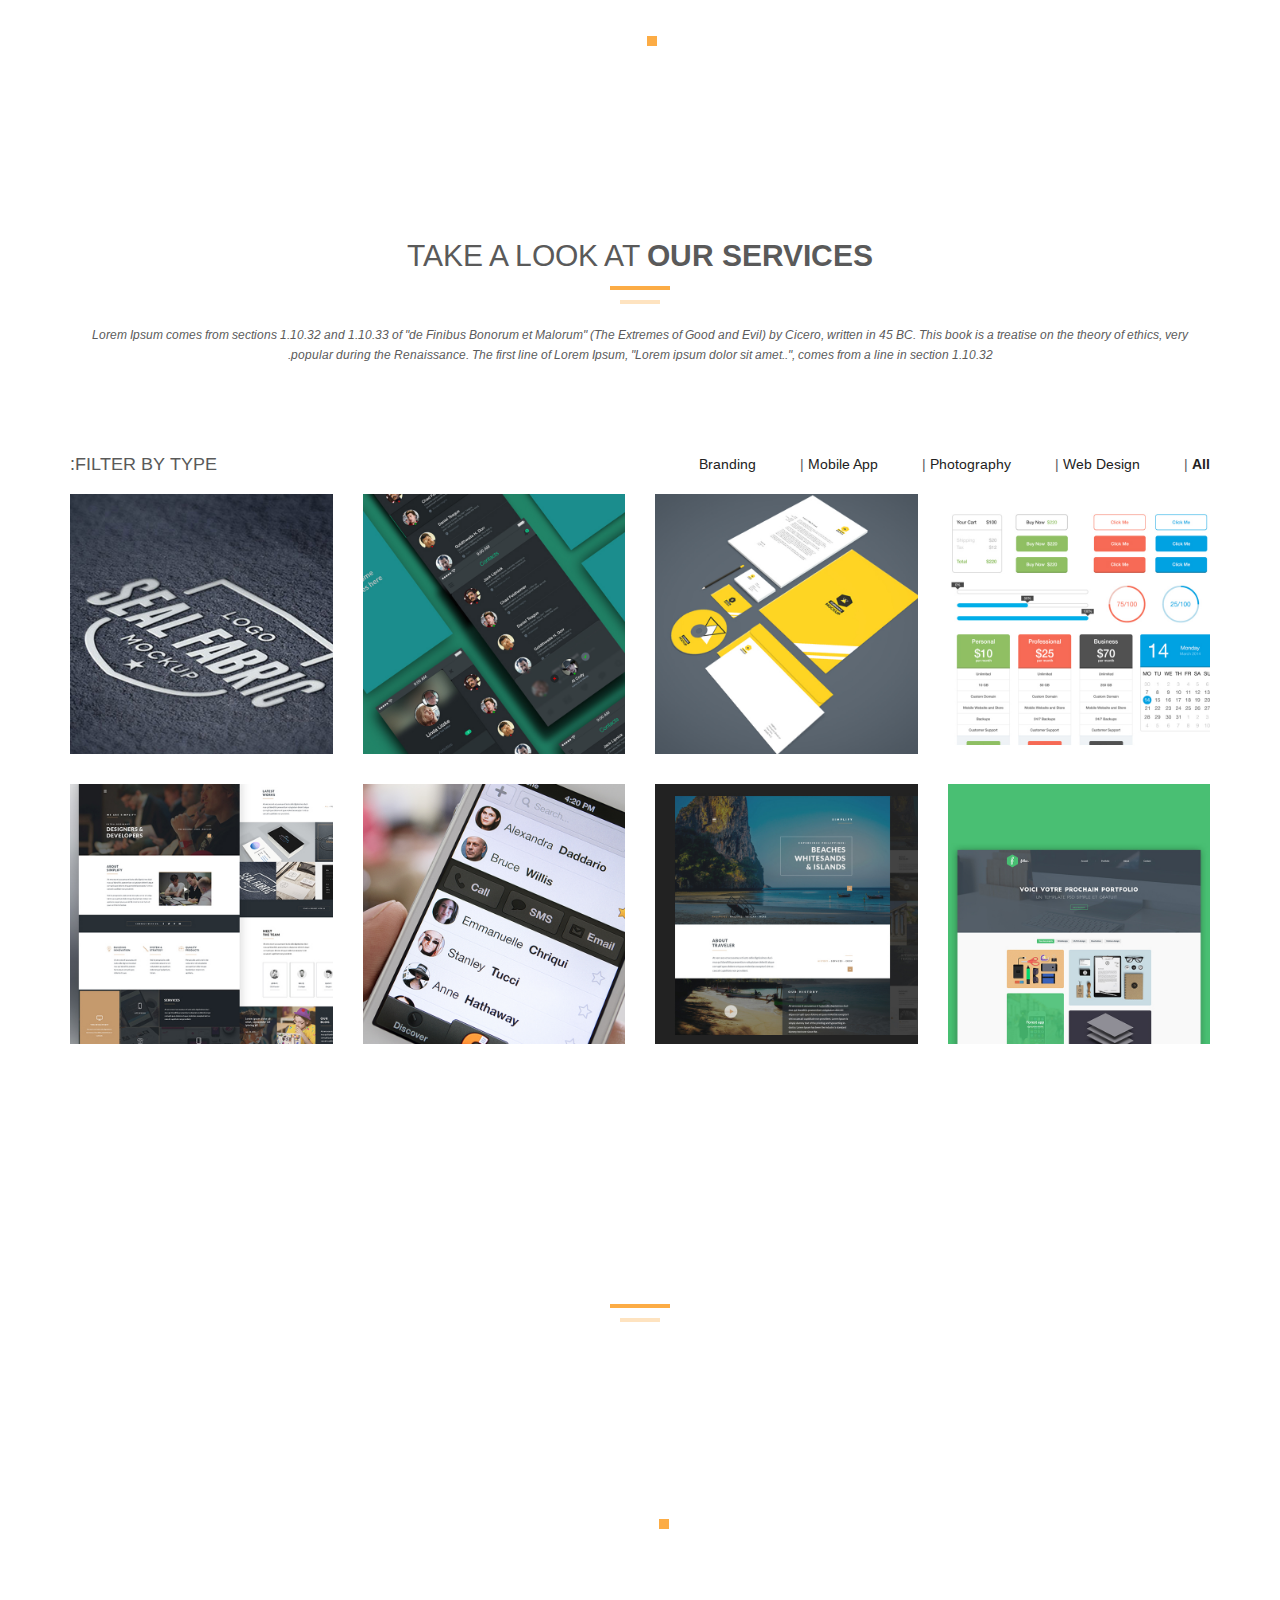
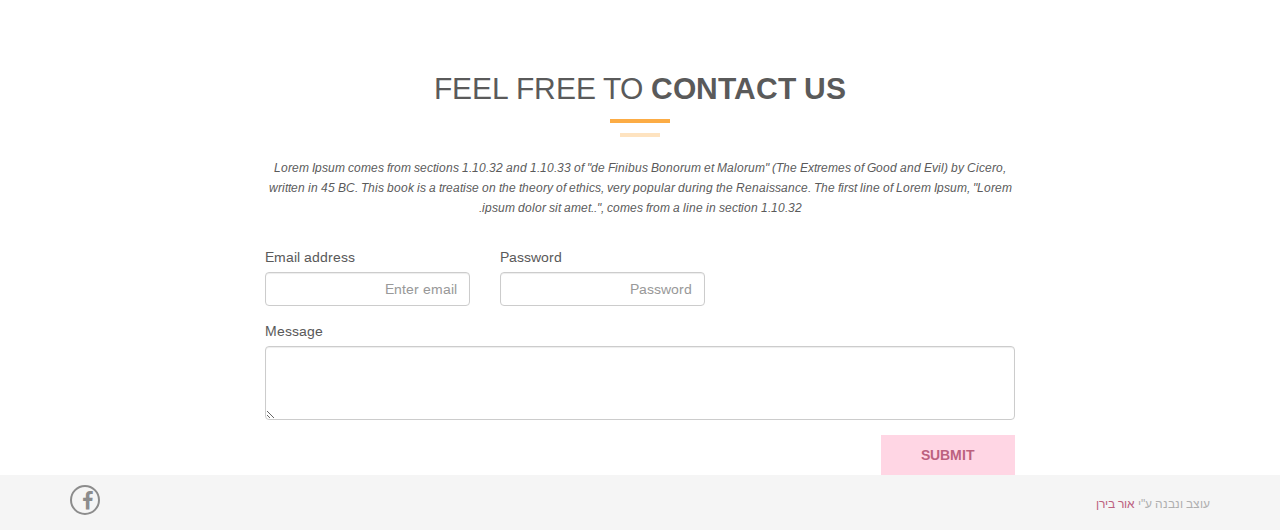
==== commit 46d663e0: "Site - Ver 4" ====
--- a/index.html
+++ b/index.html
@@ -103,8 +103,10 @@
     <div id="tf-home" class="text-center" >
         <div class="overlay">
             <div class="content">
-                <h1><strong><span class="color">טלטול</span></strong></h1>
-                <p class="lead">שירותי איכות להורה</p>
+                <div class="headline">
+                    <h1><strong><span class="color">טלטול</span></strong></h1>
+                    <p class="lead">שירותי איכות להורה</p>
+                </div>
                 <a href="#tf-about" class="fa fa-angle-down page-scroll"></a>
             </div>
         </div>
--- a/css/style.css
+++ b/css/style.css
@@ -1,5 +1,7 @@
 @import url(https://fonts.googleapis.com/css?family=Lato:100,300,400,700,900,100italic,300italic,400italic,700italic,900italic);
+@import 'https://fonts.googleapis.com/css?family=Arimo&subset=hebrew';
 @import url(https://fonts.googleapis.com/css?family=Open+Sans:300italic,400italic,600italic,700italic,800italic,700,300,600,800,400);
+@import 'https://fonts.googleapis.com/css?family=Alef:400,700&subset=hebrew';
 
 body, html{
 	font-family: 'Arimo', sans-serif;
@@ -15,6 +17,7 @@
 	text-transform: uppercase;
 }
 h1 strong{
+    
 	font-weight: 900;
 }
 h2{
@@ -142,7 +145,7 @@
 #tf-menu.navbar-default .navbar-nav > li > a {
 	text-transform: uppercase;
 	color: rgb(188, 97, 127);
-	font-size: 12px;
+	font-size: 13px;
 	letter-spacing: 1px;
     float: right;
 }
@@ -177,7 +180,36 @@
 	}
 
 /* Home Style */
+
+@media (max-width: 767px) {
+    #tf-home p.lead{
+	   font-size: 25px;
+    }
+
+    .color{
+	   font-size: 50px;
+    }
+}
+
+/* Show the dropdown menu on hover */
+@media (min-width: 767px) {
+    #tf-home p.lead{
+	   font-size: 25px;
+    }
+
+    .color{
+	   font-size: 50px;
+    }
+}
+
+#tf-home .overlay{
+    
+	height: 750px;
+	background-attachment: fixed;
+}
+
 #tf-home{
+    background-image: url(../img/home.jpg) ;
 	background-color: antiquewhite;
 	background-size: cover;
 	background-position: center;
@@ -186,29 +218,20 @@
 	color: #cfcfcf;
 }
 
-#tf-home .overlay{
-	background: -moz-linear-gradient(top,  rgba(0,0,0,0.8) 0%, rgba(0,0,0,0.73) 17%, rgba(0, 0, 0, 0.66) 35%, rgba(0,0,0,0.55) 62%, rgba(0,0,0,0.4) 100%); /* FF3.6+ */
-	background: -webkit-gradient(linear, left top, left bottom, color-stop(0%,rgba(0,0,0,0.8)), color-stop(17%,rgba(0,0,0,0.73)), color-stop(35%,rgba(0,0,0,0.66)), color-stop(62%,rgba(0,0,0,0.55)), color-stop(100%,rgba(0,0,0,0.4))); /* Chrome,Safari4+ */
-	background: -webkit-linear-gradient(top,  rgba(0,0,0,0.8) 0%,rgba(0,0,0,0.73) 17%,rgba(0,0,0,0.66) 35%,rgba(0,0,0,0.55) 62%,rgba(0,0,0,0.4) 100%); /* Chrome10+,Safari5.1+ */
-	background: -o-linear-gradient(top,  rgba(0,0,0,0.8) 0%,rgba(0,0,0,0.73) 17%,rgba(0,0,0,0.66) 35%,rgba(0,0,0,0.55) 62%,rgba(0,0,0,0.4) 100%); /* Opera 11.10+ */
-	background: -ms-linear-gradient(top,  rgba(0,0,0,0.8) 0%,rgba(0,0,0,0.73) 17%,rgba(0,0,0,0.66) 35%,rgba(0,0,0,0.55) 62%,rgba(0,0,0,0.4) 100%); /* IE10+ */
-	background: linear-gradient(to bottom,  rgba(0,0,0,0.8) 0%,rgba(0,0,0,0.73) 17%,rgba(0,0,0,0.66) 35%,rgba(0,0,0,0.55) 62%,rgba(0,0,0,0.4) 100%); /* W3C */
-	filter: progid:DXImageTransform.Microsoft.gradient( startColorstr='#cc000000', endColorstr='#66000000',GradientType=0 ); /* IE6-9 */
-	height: 750px;
-	background-attachment: fixed;
-}
 #tf-home p.lead{
 	color: #e3e3e3;
+    font-family: 'Alef', sans-serif;
 }
 
 .content{
 	position: relative;
-	padding: 20% 0 0;
+	padding: 12% 0 0;
 }
 
 .color{
-	color: #fcac45;
-    font-family: 'Arimo', sans-serif;
+	color: #d9a4b6;
+    font-family: 'Alef', sans-serif;
+    text-shadow: #774858 2px 2px 1px;
 }
 
 a.fa.fa-angle-down {
@@ -221,9 +244,9 @@
 	transition: all 0.5s;
 }
 a.fa.fa-angle-down:hover{
-	background: #fcac45;
+	background: #d9a4b6;
 	color: #ffffff;
-	border: 2px solid #fcac45;
+	border: 2px solid #d9a4b6;
 }
 /* About Section */
 #tf-about{
@@ -234,7 +257,7 @@
 	display: block;
 	font-size: 16px;
 	line-height: 30px;
-	font-family: 'Open Sans', sans-serif;
+	font-family: 'Arimo', sans-serif;
 }
 ul.about-list li span{ 
 	margin-right: 10px;
@@ -255,7 +278,7 @@
 	background: -webkit-linear-gradient(top,  rgba(0,0,0,0.8) 0%,rgba(0,0,0,0.73) 17%,rgba(0,0,0,0.66) 35%,rgba(0,0,0,0.55) 62%,rgba(0,0,0,0.4) 100%); /* Chrome10+,Safari5.1+ */
 	background: -o-linear-gradient(top,  rgba(0,0,0,0.8) 0%,rgba(0,0,0,0.73) 17%,rgba(0,0,0,0.66) 35%,rgba(0,0,0,0.55) 62%,rgba(0,0,0,0.4) 100%); /* Opera 11.10+ */
 	background: -ms-linear-gradient(top,  rgba(0,0,0,0.8) 0%,rgba(0,0,0,0.73) 17%,rgba(0,0,0,0.66) 35%,rgba(0,0,0,0.55) 62%,rgba(0,0,0,0.4) 100%); /* IE10+ */
-	background: linear-gradient(to bottom,  rgba(0,0,0,0.8) 0%,rgba(0,0,0,0.73) 17%,rgba(0,0,0,0.66) 35%,rgba(0,0,0,0.55) 62%,rgba(0,0,0,0.4) 100%); /* W3C */
+	background: linear-gradient(to bottom,  rgba(145, 145, 145, 0.8) 0%,rgba(0,0,0,0.73) 17%,rgba(0,0,0,0.66) 35%,rgba(0,0,0,0.55) 62%,rgba(0,0,0,0.4) 100%); /* W3C */
 	filter: progid:DXImageTransform.Microsoft.gradient( startColorstr='#cc000000', endColorstr='#66000000',GradientType=0 ); /* IE6-9 */
 	height: auto;
 	background-attachment: fixed;
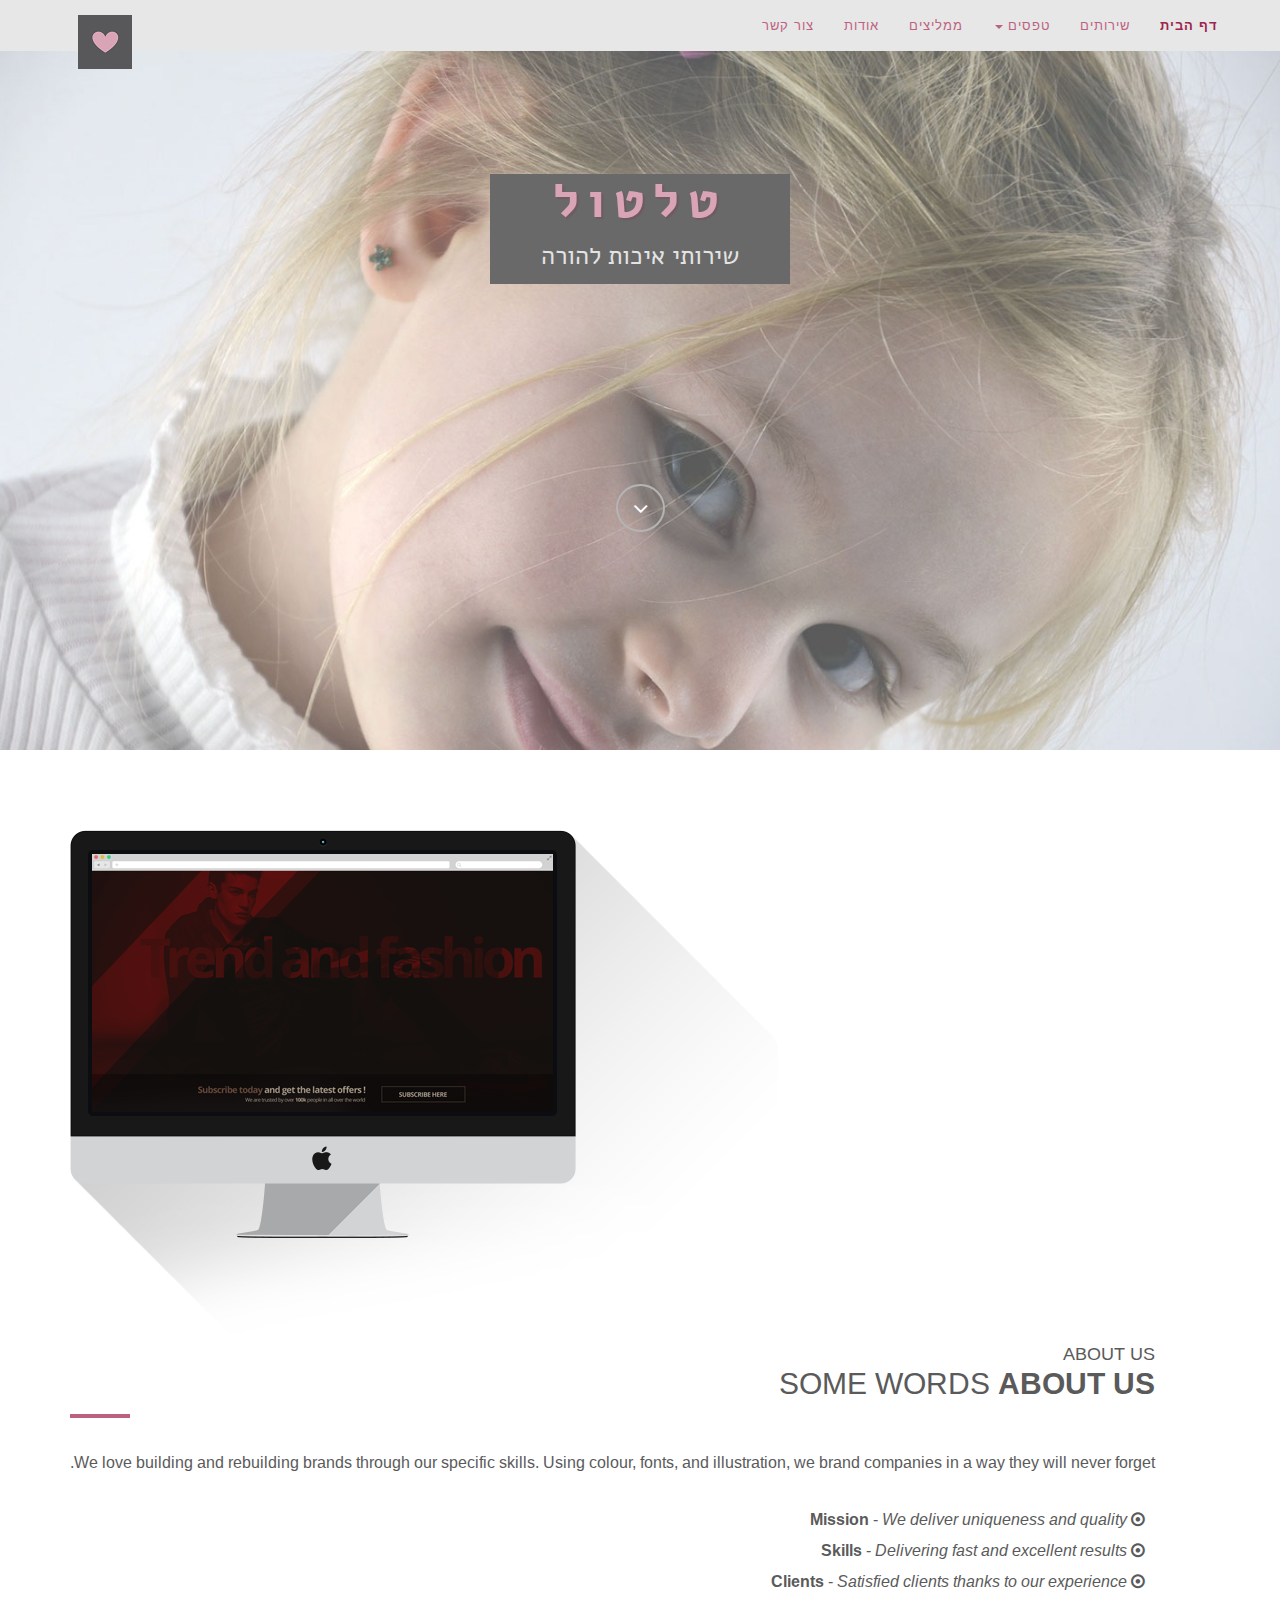
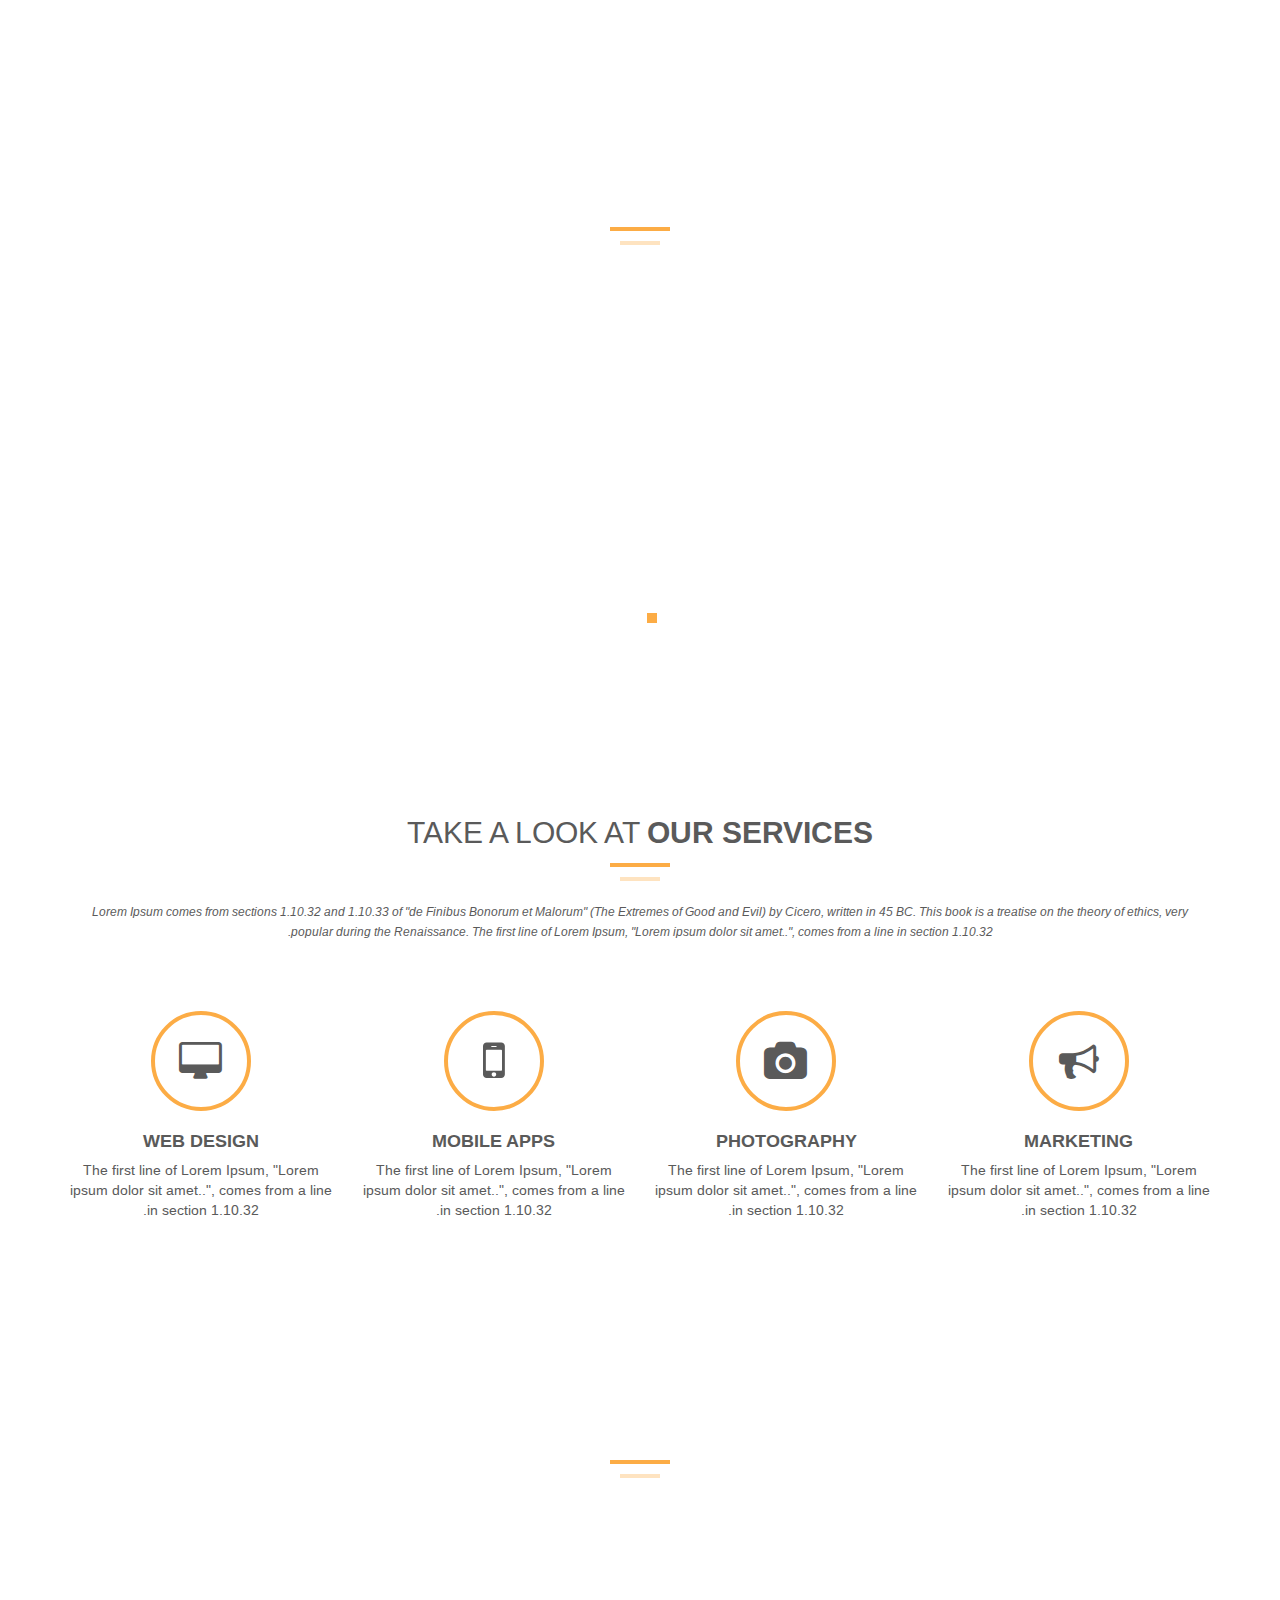
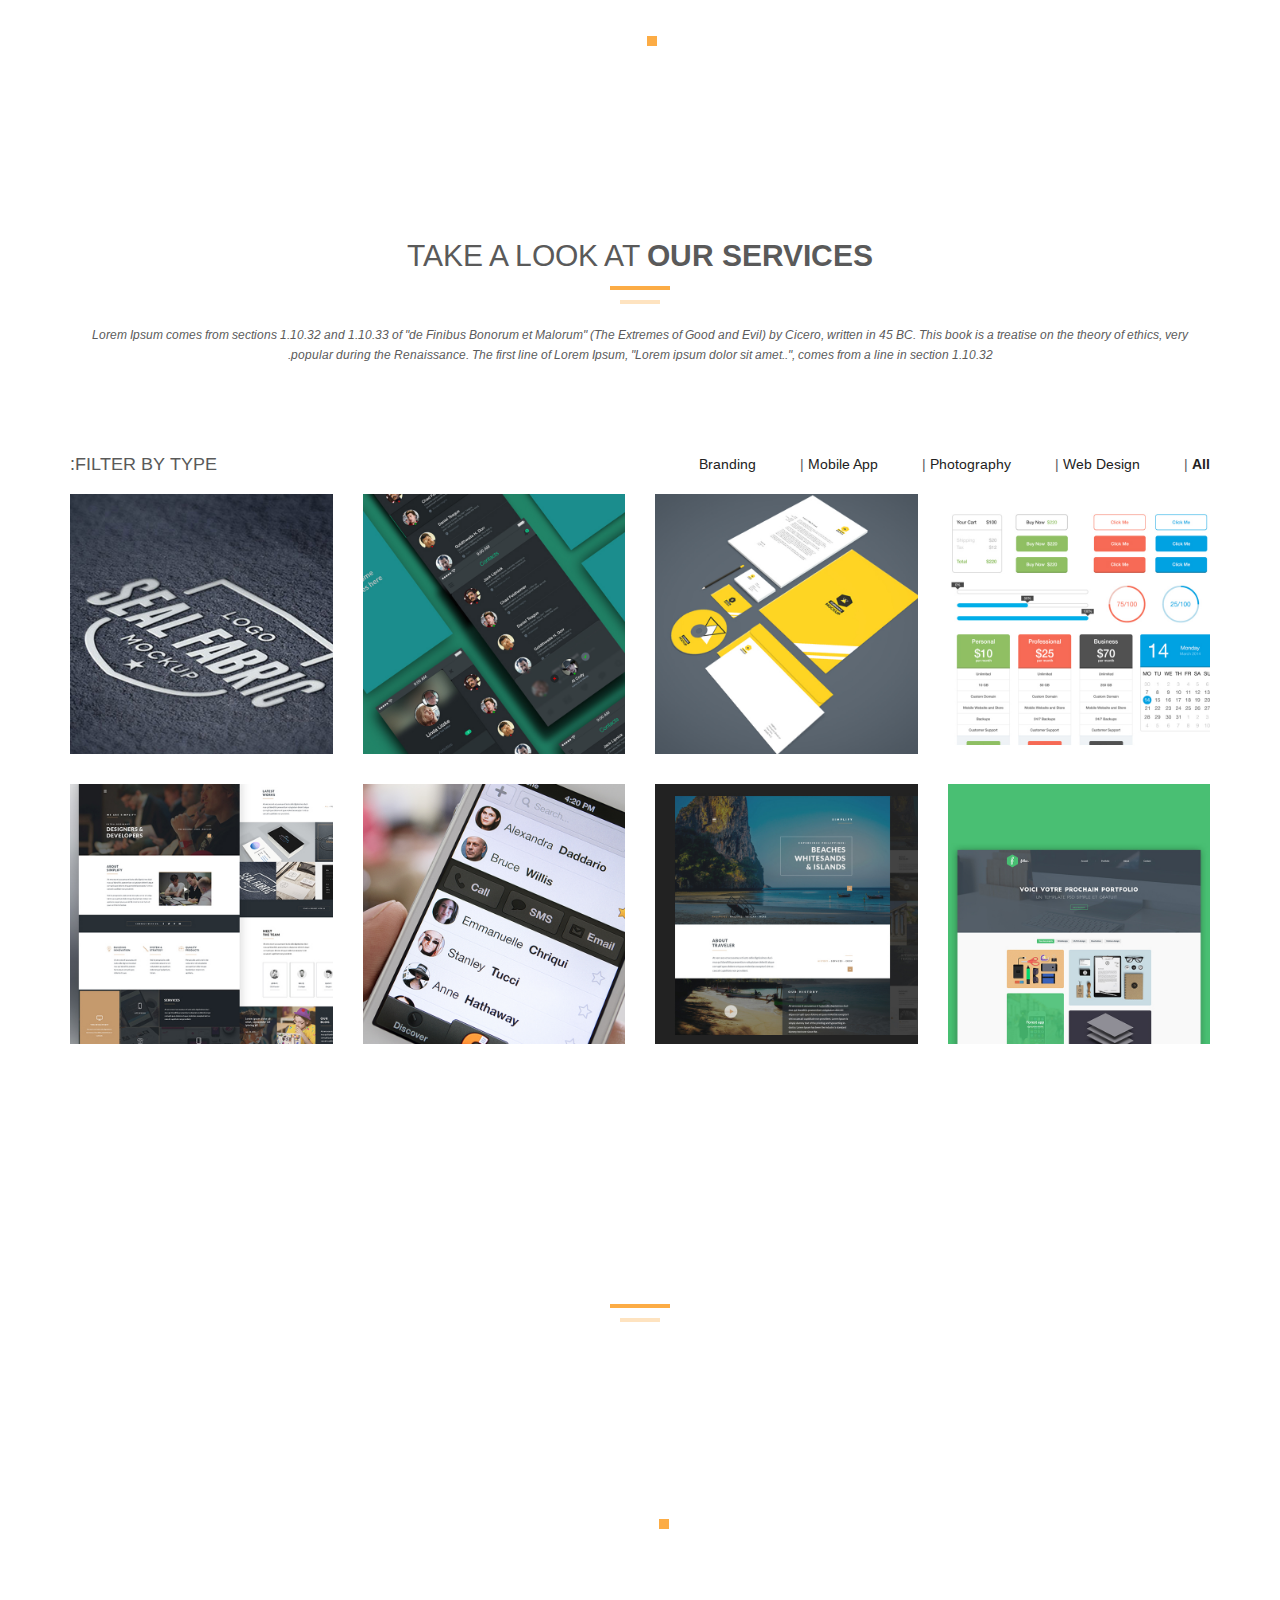
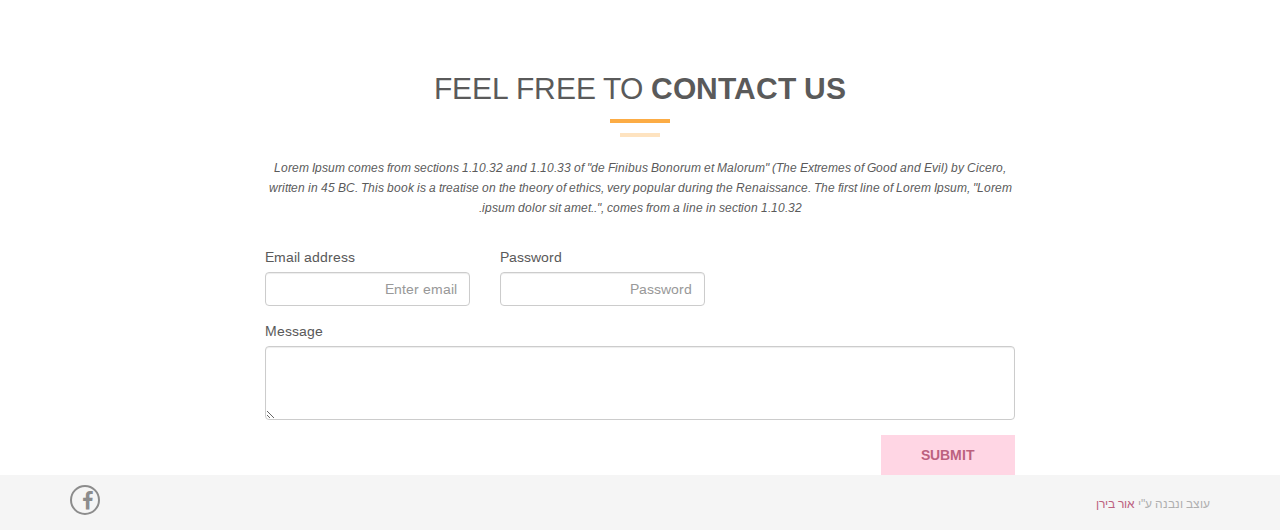
==== commit b4eef3ae: "Site - Ver 6" ====
--- a/index.html
+++ b/index.html
@@ -103,7 +103,7 @@
     <div id="tf-home" class="text-center" >
         <div class="overlay">
             <div class="content">
-                <div class="headline">
+                <div id="headline" class="headline">
                     <h1><strong><span class="color">טלטול</span></strong></h1>
                     <p class="lead">שירותי איכות להורה</p>
                 </div>
--- a/css/style.css
+++ b/css/style.css
@@ -185,18 +185,31 @@
     #tf-home p.lead{
 	   font-size: 25px;
     }
+    
+    #headline {
+    width: 230px;
+    height: 100px;
+    margin: auto;
+    background-color: dimgray
+    }
 
     .color{
-	   font-size: 50px;
-    }
-}
-
-/* Show the dropdown menu on hover */
+	   font-size: 40px;
+    }
+}
+
 @media (min-width: 767px) {
     #tf-home p.lead{
 	   font-size: 25px;
     }
-
+    
+    #headline {
+    width: 300px;
+    height: 110px;
+    margin: auto;
+    background-color: dimgray
+    }
+    
     .color{
 	   font-size: 50px;
     }
@@ -223,6 +236,8 @@
     font-family: 'Alef', sans-serif;
 }
 
+
+
 .content{
 	position: relative;
 	padding: 12% 0 0;
@@ -231,7 +246,8 @@
 .color{
 	color: #d9a4b6;
     font-family: 'Alef', sans-serif;
-    text-shadow: #774858 2px 2px 1px;
+    letter-spacing: 8px;
+    text-shadow: rgba(119, 72, 88, 0.42) 2px 2px 1px;
 }
 
 a.fa.fa-angle-down {
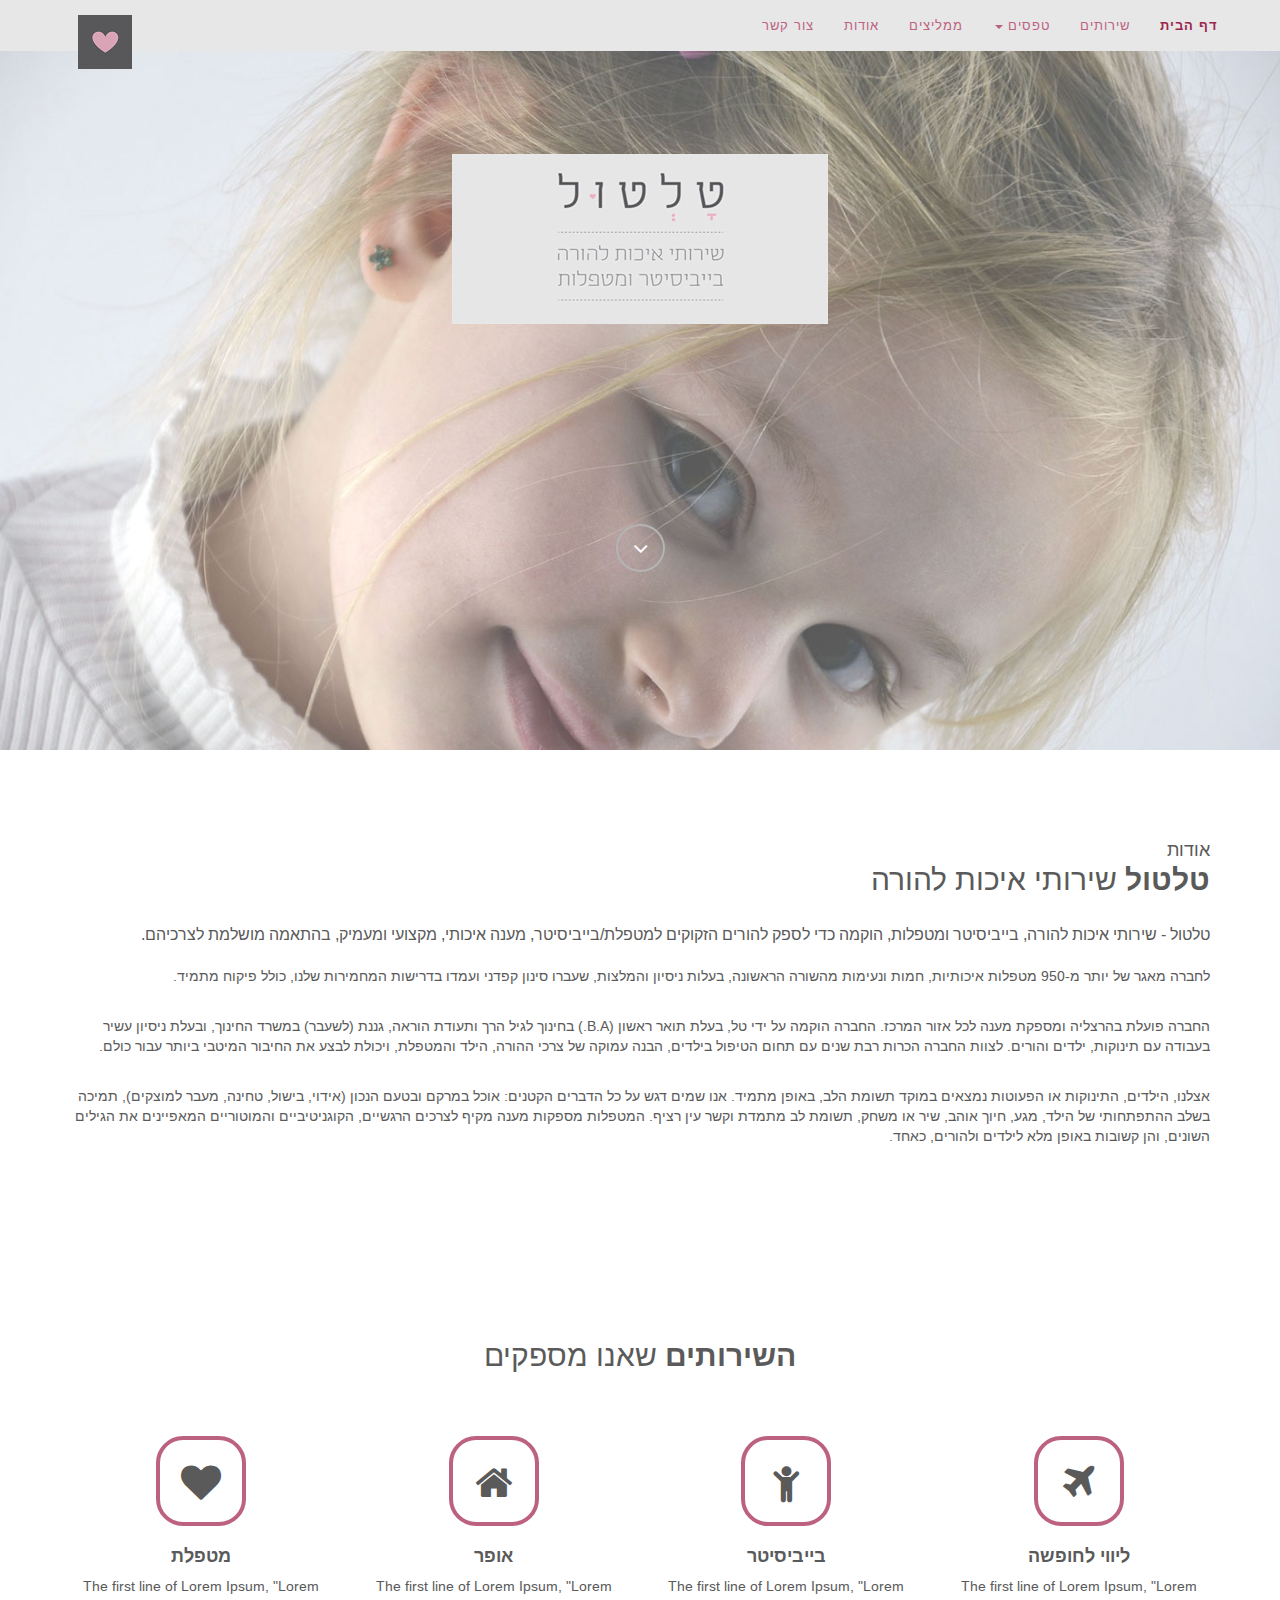
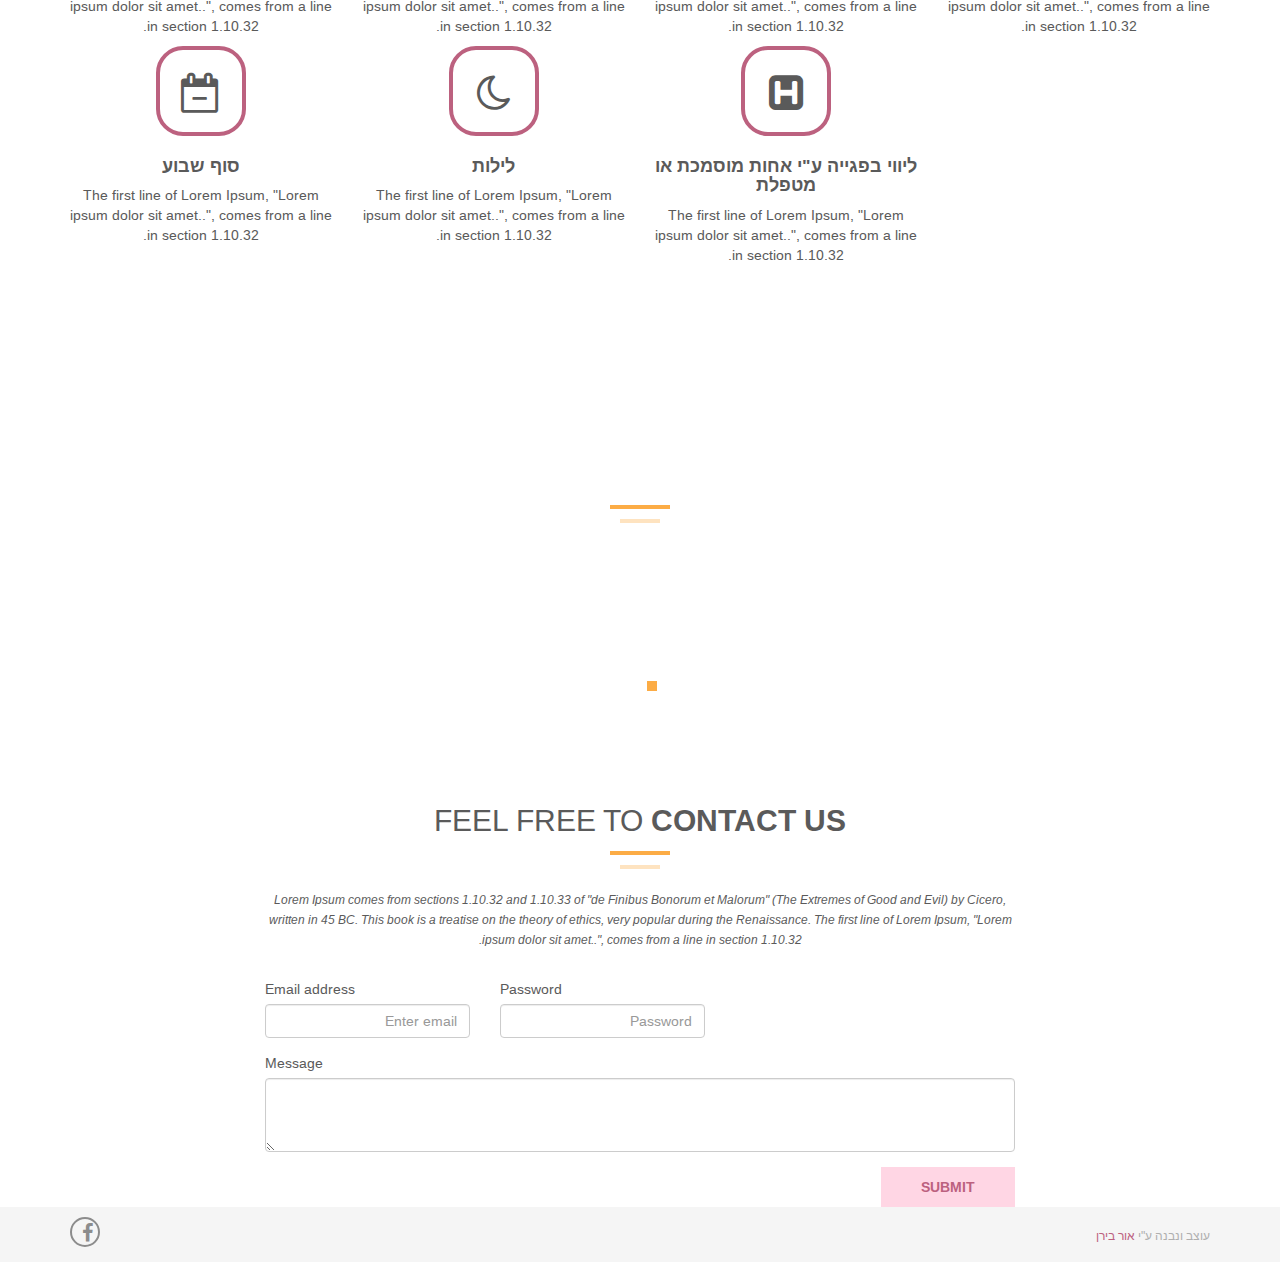
==== commit 8d8b8a4f: "Site - Ver 7" ====
--- a/index.html
+++ b/index.html
@@ -82,16 +82,17 @@
         <!-- Collect the nav links, forms, and other content for toggling -->
         <div class="collapse navbar-collapse" id="bs-example-navbar-collapse-1">
           <ul class="nav navbar-nav navbar-right">
-              <li class="active"><a href="#" class="home">דף הבית</a></li>
-              <li><a href="#" class="page-scroll">שירותים</a></li>
+              <li class="active"><a href="index.html" class="home">דף הבית</a></li>
+              <li><a href="#tf-services" class="page-scroll">שירותים</a></li>
               <li class="dropdown">
                 <a class="dropdown-toggle" data-toggle="dropdown" href="#">טפסים
                 <span class="caret"></span></a>
                 <ul class="dropdown-menu">
-                  <li><a href="http://google.com" class="page-scroll">טופס כרטיס הורה</a></li> 
+                  <li><a href="newcustomer.html" class="page-scroll">טופס לקוח\ה</a></li> 
+                  <li><a href="#" class="page-scroll">טופס מועמד\ת</a></li>
                 </ul>
               <li><a href="#" class="page-scroll">ממליצים</a></li>
-              <li><a href="#" class="page-scroll">אודות</a></li>
+              <li><a href="#tf-about" class="page-scroll">אודות</a></li>
               <li><a href="#" class="page-scroll">צור קשר</a></li>
           </ul>
         </div><!-- /.navbar-collapse -->
@@ -104,8 +105,10 @@
         <div class="overlay">
             <div class="content">
                 <div id="headline" class="headline">
+<!--
                     <h1><strong><span class="color">טלטול</span></strong></h1>
                     <p class="lead">שירותי איכות להורה</p>
+-->
                 </div>
                 <a href="#tf-about" class="fa fa-angle-down page-scroll"></a>
             </div>
@@ -118,139 +121,29 @@
         <div class="container">
             <div class="row">
                 <div class="col-md-6">
-                    <img src="img/02.png" class="img-responsive">
-                </div>
-                <div class="col-md-6">
                     <div class="about-text">
                         <div class="section-title">
-                            <h4>About us</h4>
-                            <h2>Some words <strong>about us</strong></h2>
-                            <hr>
-                            <div class="clearfix"></div>
+                            <h4>אודות</h4>
+                            <h2><strong>טלטול</strong> שירותי איכות להורה </h2>
+                            <br>
                         </div>
-                        <p class="intro">We love building and rebuilding brands through our  specific skills. Using colour, fonts, and illustration, we brand companies in a way they will never forget.</p>
-                        <ul class="about-list">
-                            <li>
-                                <span class="fa fa-dot-circle-o"></span>
-                                <strong>Mission</strong> - <em>We deliver uniqueness and quality</em>
-                            </li>
-                            <li>
-                                <span class="fa fa-dot-circle-o"></span>
-                                <strong>Skills</strong> - <em>Delivering fast and excellent results</em>
-                            </li>
-                            <li>
-                                <span class="fa fa-dot-circle-o"></span>
-                                <strong>Clients</strong> - <em>Satisfied clients thanks to our experience</em>
-                            </li>
-                        </ul>
-                    </div>
-                </div>
-            </div>
-        </div>
-    </div>
-
-    <!-- Team Page
-    ==========================================-->
-    <div id="tf-team" class="text-center">
-        <div class="overlay">
-            <div class="container">
-                <div class="section-title center">
-                    <h2>Meet <strong>our team</strong></h2>
-                    <div class="line">
-                        <hr>
-                    </div>
-                </div>
-
-                <div id="team" class="owl-carousel owl-theme row">
-                    <div class="item">
-                        <div class="thumbnail">
-                            <img src="img/team/01.jpg" alt="..." class="img-circle team-img">
-                            <div class="caption">
-                                <h3>Jenn Gwapa</h3>
-                                <p>CEO / Founder</p>
-                                <p>Do not seek to change what has come before. Seek to create that which has not.</p>
-                            </div>
-                        </div>
-                    </div>
-
-                    <div class="item">
-                        <div class="thumbnail">
-                            <img src="img/team/02.jpg" alt="..." class="img-circle team-img">
-                            <div class="caption">
-                                <h3>Jenn Gwapa</h3>
-                                <p>CEO / Founder</p>
-                                <p>Do not seek to change what has come before. Seek to create that which has not.</p>
-                            </div>
-                        </div>
-                    </div>
-
-                    <div class="item">
-                        <div class="thumbnail">
-                            <img src="img/team/03.jpg" alt="..." class="img-circle team-img">
-                            <div class="caption">
-                                <h3>Jenn Gwapa</h3>
-                                <p>CEO / Founder</p>
-                                <p>Do not seek to change what has come before. Seek to create that which has not.</p>
-                            </div>
-                        </div>
-                    </div>
-
-                    <div class="item">
-                        <div class="thumbnail">
-                            <img src="img/team/04.jpg" alt="..." class="img-circle team-img">
-                            <div class="caption">
-                                <h3>Jenn Gwapa</h3>
-                                <p>CEO / Founder</p>
-                                <p>Do not seek to change what has come before. Seek to create that which has not.</p>
-                            </div>
-                        </div>
-                    </div>
-
-                    <div class="item">
-                        <div class="thumbnail">
-                            <img src="img/team/04.jpg" alt="..." class="img-circle team-img">
-                            <div class="caption">
-                                <h3>Jenn Gwapa</h3>
-                                <p>CEO / Founder</p>
-                                <p>Do not seek to change what has come before. Seek to create that which has not.</p>
-                            </div>
-                        </div>
-                    </div>
-
-                    <div class="item">
-                        <div class="thumbnail">
-                            <img src="img/team/01.jpg" alt="..." class="img-circle team-img">
-                            <div class="caption">
-                                <h3>Jenn Gwapa</h3>
-                                <p>CEO / Founder</p>
-                                <p>Do not seek to change what has come before. Seek to create that which has not.</p>
-                            </div>
-                        </div>
-                    </div>
-
-                    <div class="item">
-                        <div class="thumbnail">
-                            <img src="img/team/02.jpg" alt="..." class="img-circle team-img">
-                            <div class="caption">
-                                <h3>Jenn Gwapa</h3>
-                                <p>CEO / Founder</p>
-                                <p>Do not seek to change what has come before. Seek to create that which has not.</p>
-                            </div>
-                        </div>
-                    </div>
-
-                    <div class="item">
-                        <div class="thumbnail">
-                            <img src="img/team/03.jpg" alt="..." class="img-circle team-img">
-                            <div class="caption">
-                                <h3>Jenn Gwapa</h3>
-                                <p>CEO / Founder</p>
-                                <p>Do not seek to change what has come before. Seek to create that which has not.</p>
-                            </div>
-                        </div>
-                    </div>
-                </div>
-                
+                        <p class="intro">
+                            טלטול - שירותי איכות להורה, בייביסיטר ומטפלות, הוקמה כדי לספק להורים הזקוקים למטפלת/בייביסיטר, מענה איכותי, מקצועי ומעמיק, בהתאמה מושלמת לצרכיהם.
+                            </p>
+                        <br>
+                            <p>
+                            לחברה מאגר של יותר מ-950 מטפלות איכותיות, חמות ונעימות מהשורה הראשונה, בעלות ניסיון והמלצות, שעברו סינון קפדני ועמדו בדרישות המחמירות שלנו, כולל פיקוח מתמיד.
+                            </p>
+                        <br>
+                        <p>
+                            החברה פועלת בהרצליה ומספקת מענה לכל אזור המרכז. החברה הוקמה על ידי טל, בעלת תואר ראשון (B.A.) בחינוך לגיל הרך ותעודת הוראה, גננת (לשעבר) במשרד החינוך, ובעלת ניסיון עשיר בעבודה עם תינוקות, ילדים והורים. לצוות החברה הכרות רבת שנים עם תחום הטיפול בילדים, הבנה עמוקה של צרכי ההורה, הילד והמטפלת, ויכולת לבצע את החיבור המיטבי ביותר עבור כולם.
+                            </p>
+                        <br>
+                            <p>
+                            אצלנו, הילדים, התינוקות או הפעוטות נמצאים במוקד תשומת הלב, באופן מתמיד. אנו שמים דגש על כל הדברים הקטנים: אוכל במרקם ובטעם הנכון (אידוי, בישול, טחינה, מעבר למוצקים), תמיכה בשלב ההתפתחותי של הילד, מגע, חיוך אוהב, שיר או משחק, תשומת לב מתמדת וקשר עין רציף. המטפלות מספקות מענה מקיף לצרכים הרגשיים, הקוגניטיביים והמוטוריים המאפיינים את הגילים השונים, והן קשובות באופן מלא לילדים ולהורים, כאחד.
+                        </p>
+                    </div>
+                </div>
             </div>
         </div>
     </div>
@@ -260,36 +153,50 @@
     <div id="tf-services" class="text-center">
         <div class="container">
             <div class="section-title center">
-                <h2>Take a look at <strong>our services</strong></h2>
-                <div class="line">
-                    <hr>
-                </div>
-                <div class="clearfix"></div>
-                <small><em>Lorem Ipsum comes from sections 1.10.32 and 1.10.33 of "de Finibus Bonorum et Malorum" (The Extremes of Good and Evil) by Cicero, written in 45 BC. This book is a treatise on the theory of ethics, very popular during the Renaissance. The first line of Lorem Ipsum, "Lorem ipsum dolor sit amet..", comes from a line in section 1.10.32.</em></small>
+                <h2><strong>השירותים</strong> שאנו מספקים</h2>
+                            
             </div>
             <div class="space"></div>
             <div class="row">
                 <div class="col-md-3 col-sm-6 service">
-                    <i class="fa fa-desktop"></i>
-                    <h4><strong>Web design</strong></h4>
-                    <p>The first line of Lorem Ipsum, "Lorem ipsum dolor sit amet..", comes from a line in section 1.10.32.</p>
-                </div>
-
-                <div class="col-md-3 col-sm-6 service">
-                    <i class="fa fa-mobile"></i>
-                    <h4><strong>Mobile Apps</strong></h4>
-                    <p>The first line of Lorem Ipsum, "Lorem ipsum dolor sit amet..", comes from a line in section 1.10.32.</p>
-                </div>
-
-                <div class="col-md-3 col-sm-6 service">
-                    <i class="fa fa-camera"></i>
-                    <h4><strong>Photography</strong></h4>
-                    <p>The first line of Lorem Ipsum, "Lorem ipsum dolor sit amet..", comes from a line in section 1.10.32.</p>
-                </div>
-
-                <div class="col-md-3 col-sm-6 service">
-                    <i class="fa fa-bullhorn"></i>
-                    <h4><strong>Marketing</strong></h4>
+                    <i class="fa fa-heart"></i>
+                    <h4><strong>מטפלת</strong></h4>
+                    <p>The first line of Lorem Ipsum, "Lorem ipsum dolor sit amet..", comes from a line in section 1.10.32.</p>
+                </div>
+
+                <div class="col-md-3 col-sm-6 service">
+                    <i class="fa fa-home"></i>
+                    <h4><strong>אופר</strong></h4>
+                    <p>The first line of Lorem Ipsum, "Lorem ipsum dolor sit amet..", comes from a line in section 1.10.32.</p>
+                </div>
+
+                <div class="col-md-3 col-sm-6 service">
+                    <i class="fa fa-child"></i>
+                    <h4><strong>בייביסיטר</strong></h4>
+                    <p>The first line of Lorem Ipsum, "Lorem ipsum dolor sit amet..", comes from a line in section 1.10.32.</p>
+                </div>
+
+                <div class="col-md-3 col-sm-6 service">
+                    <i class="fa fa-plane"></i>
+                    <h4><strong>ליווי לחופשה</strong></h4>
+                    <p>The first line of Lorem Ipsum, "Lorem ipsum dolor sit amet..", comes from a line in section 1.10.32.</p>
+                </div>
+                
+                <div class="col-md-3 col-sm-6 service">
+                    <i class="fa fa-calendar-minus-o"></i>
+                    <h4><strong>סוף שבוע</strong></h4>
+                    <p>The first line of Lorem Ipsum, "Lorem ipsum dolor sit amet..", comes from a line in section 1.10.32.</p>
+                </div>
+                
+                <div class="col-md-3 col-sm-6 service">
+                    <i class="fa fa-moon-o"></i>
+                    <h4><strong>לילות</strong></h4>
+                    <p>The first line of Lorem Ipsum, "Lorem ipsum dolor sit amet..", comes from a line in section 1.10.32.</p>
+                </div>
+                
+                <div class="col-md-3 col-sm-6 service">
+                    <i class="fa fa-h-square"></i>
+                    <h4><strong>ליווי בפגייה ע"י אחות מוסמכת או מטפלת</strong></h4>
                     <p>The first line of Lorem Ipsum, "Lorem ipsum dolor sit amet..", comes from a line in section 1.10.32.</p>
                 </div>
             </div>
@@ -332,206 +239,6 @@
                     </div>
                 </div>
 
-            </div>
-        </div>
-    </div>
-
-    <!-- Portfolio Section
-    ==========================================-->
-    <div id="tf-works">
-        <div class="container"> <!-- Container -->
-            <div class="section-title text-center center">
-                <h2>Take a look at <strong>our services</strong></h2>
-                <div class="line">
-                    <hr>
-                </div>
-                <div class="clearfix"></div>
-                <small><em>Lorem Ipsum comes from sections 1.10.32 and 1.10.33 of "de Finibus Bonorum et Malorum" (The Extremes of Good and Evil) by Cicero, written in 45 BC. This book is a treatise on the theory of ethics, very popular during the Renaissance. The first line of Lorem Ipsum, "Lorem ipsum dolor sit amet..", comes from a line in section 1.10.32.</em></small>
-            </div>
-            <div class="space"></div>
-
-            <div class="categories">
-                
-                <ul class="cat">
-                    <li class="pull-left"><h4>Filter by Type:</h4></li>
-                    <li class="pull-right">
-                        <ol class="type">
-                            <li><a href="#" data-filter="*" class="active">All</a></li>
-                            <li><a href="#" data-filter=".web">Web Design</a></li>
-                            <li><a href="#" data-filter=".photography">Photography</a></li>
-                            <li><a href="#" data-filter=".app" >Mobile App</a></li>
-                            <li><a href="#" data-filter=".branding" >Branding</a></li>
-                        </ol>
-                    </li>
-                </ul>
-                <div class="clearfix"></div>
-            </div>
-
-            <div id="lightbox" class="row">
-
-                <div class="col-sm-6 col-md-3 col-lg-3 branding">
-                    <div class="portfolio-item">
-                        <div class="hover-bg">
-                            <a href="#">
-                                <div class="hover-text">
-                                    <h4>Logo Design</h4>
-                                    <small>Branding</small>
-                                    <div class="clearfix"></div>
-                                    <i class="fa fa-plus"></i>
-                                </div>
-                                <img src="img/portfolio/01.jpg" class="img-responsive" alt="...">
-                            </a>
-                        </div>
-                    </div>
-                </div>
-
-                <div class="col-sm-6 col-md-3 col-lg-3 photography app">
-                    <div class="portfolio-item">
-                        <div class="hover-bg">
-                            <a href="#">
-                                <div class="hover-text">
-                                    <h4>Logo Design</h4>
-                                    <small>Branding</small>
-                                    <div class="clearfix"></div>
-                                    <i class="fa fa-plus"></i>
-                                </div>
-                                <img src="img/portfolio/02.jpg" class="img-responsive" alt="...">
-                            </a>
-                        </div>
-                    </div>
-                </div>
-
-                <div class="col-sm-6 col-md-3 col-lg-3 branding">
-                    <div class="portfolio-item">
-                        <div class="hover-bg">
-                            <a href="#">
-                                <div class="hover-text">
-                                    <h4>Logo Design</h4>
-                                    <small>Branding</small>
-                                    <div class="clearfix"></div>
-                                    <i class="fa fa-plus"></i>
-                                </div>
-                                <img src="img/portfolio/03.jpg" class="img-responsive" alt="...">
-                            </a>
-                        </div>
-                    </div>
-                </div>
-
-                <div class="col-sm-6 col-md-3 col-lg-3 branding">
-                    <div class="portfolio-item">
-                        <div class="hover-bg">
-                            <a href="#">
-                                <div class="hover-text">
-                                    <h4>Logo Design</h4>
-                                    <small>Branding</small>
-                                    <div class="clearfix"></div>
-                                    <i class="fa fa-plus"></i>
-                                </div>
-                                <img src="img/portfolio/04.jpg" class="img-responsive" alt="...">
-                            </a>
-                        </div>
-                    </div>
-                </div>
-
-                <div class="col-sm-6 col-md-3 col-lg-3 web">
-                    <div class="portfolio-item">
-                        <div class="hover-bg">
-                            <a href="#">
-                                <div class="hover-text">
-                                    <h4>Logo Design</h4>
-                                    <small>Branding</small>
-                                    <div class="clearfix"></div>
-                                    <i class="fa fa-plus"></i>
-                                </div>
-                                <img src="img/portfolio/05.jpg" class="img-responsive" alt="...">
-                            </a>
-                        </div>
-                    </div>
-                </div>
-
-                <div class="col-sm-6 col-md-3 col-lg-3 app">
-                    <div class="portfolio-item">
-                        <div class="hover-bg">
-                            <a href="#">
-                                <div class="hover-text">
-                                    <h4>Logo Design</h4>
-                                    <small>Branding</small>
-                                    <div class="clearfix"></div>
-                                    <i class="fa fa-plus"></i>
-                                </div>
-                                <img src="img/portfolio/06.jpg" class="img-responsive" alt="...">
-                            </a>
-                        </div>
-                    </div>
-                </div>
-
-                <div class="col-sm-6 col-md-3 col-lg-3 photography web">
-                    <div class="portfolio-item">
-                        <div class="hover-bg">
-                            <a href="#">
-                                <div class="hover-text">
-                                    <h4>Logo Design</h4>
-                                    <small>Branding</small>
-                                    <div class="clearfix"></div>
-                                    <i class="fa fa-plus"></i>
-                                </div>
-                                <img src="img/portfolio/07.jpg" class="img-responsive" alt="...">
-                            </a>
-                        </div>
-                    </div>
-                </div>
-
-                <div class="col-sm-6 col-md-3 col-lg-3 web">
-                    <div class="portfolio-item">
-                        <div class="hover-bg">
-                            <a href="#">
-                                <div class="hover-text">
-                                    <h4>Logo Design</h4>
-                                    <small>Branding</small>
-                                    <div class="clearfix"></div>
-                                    <i class="fa fa-plus"></i>
-                                </div>
-                                <img src="img/portfolio/08.jpg" class="img-responsive" alt="...">
-                            </a>
-                        </div>
-                    </div>
-                </div>
-
-            </div>
-        </div>
-    </div>
-
-    <!-- Testimonials Section
-    ==========================================-->
-    <div id="tf-testimonials" class="text-center">
-        <div class="overlay">
-            <div class="container">
-                <div class="section-title center">
-                    <h2><strong>Our clients’</strong> testimonials</h2>
-                    <div class="line">
-                        <hr>
-                    </div>
-                </div>
-                <div class="row">
-                    <div class="col-md-8 col-md-offset-2">
-                        <div id="testimonial" class="owl-carousel owl-theme">
-                            <div class="item">
-                                <h5>This book is a treatise on the theory of ethics, very popular during the Renaissance. The first line of Lorem Ipsum, "Lorem ipsum dolor sit amet..", comes from a line in section 1.10.32.</h5>
-                                <p><strong>Dean Martin</strong>, CEO Acme Inc.</p>
-                            </div>
-
-                            <div class="item">
-                                <h5>This book is a treatise on the theory of ethics, very popular during the Renaissance. The first line of Lorem Ipsum, "Lorem ipsum dolor sit amet..", comes from a line in section 1.10.32.</h5>
-                                <p><strong>Dean Martin</strong>, CEO Acme Inc.</p>
-                            </div>
-
-                            <div class="item">
-                                <h5>This book is a treatise on the theory of ethics, very popular during the Renaissance. The first line of Lorem Ipsum, "Lorem ipsum dolor sit amet..", comes from a line in section 1.10.32.</h5>
-                                <p><strong>Dean Martin</strong>, CEO Acme Inc.</p>
-                            </div>
-                        </div>
-                    </div>
-                </div>
             </div>
         </div>
     </div>
--- a/css/style.css
+++ b/css/style.css
@@ -187,10 +187,12 @@
     }
     
     #headline {
-    width: 230px;
-    height: 100px;
+    width: 276px;
+    height: 125px;
+    display: block;
     margin: auto;
-    background-color: dimgray
+    margin-top: 80px;
+    background-image: url(../img/hl-small.jpg)
     }
 
     .color{
@@ -204,10 +206,10 @@
     }
     
     #headline {
-    width: 300px;
-    height: 110px;
+    width: 376px;
+    height: 170px;
     margin: auto;
-    background-color: dimgray
+    background-image: url(../img/hl-med.jpg)
     }
     
     .color{
@@ -386,12 +388,12 @@
 
 #tf-services i.fa {
 	font-size: 40px;
-	border: 4px solid #FCAC45;
-	width: 100px;
-	height: 100px;
-	padding: 27px 25px;
+	border: 4px solid rgb(188, 97, 127);
+	width: 90px;
+	height: 90px;
+	padding: 23px 21px;
 	margin-bottom: 10px;
-	border-radius: 50%;
+	border-radius: 30%;
 	transition: all 0.5s;
 }
 
@@ -401,7 +403,7 @@
 }
 
 #tf-services .service:hover>i.fa{
-	background: #FCAC45;
+	background: rgb(188, 97, 127);
 	color: #ffffff;
 }
 
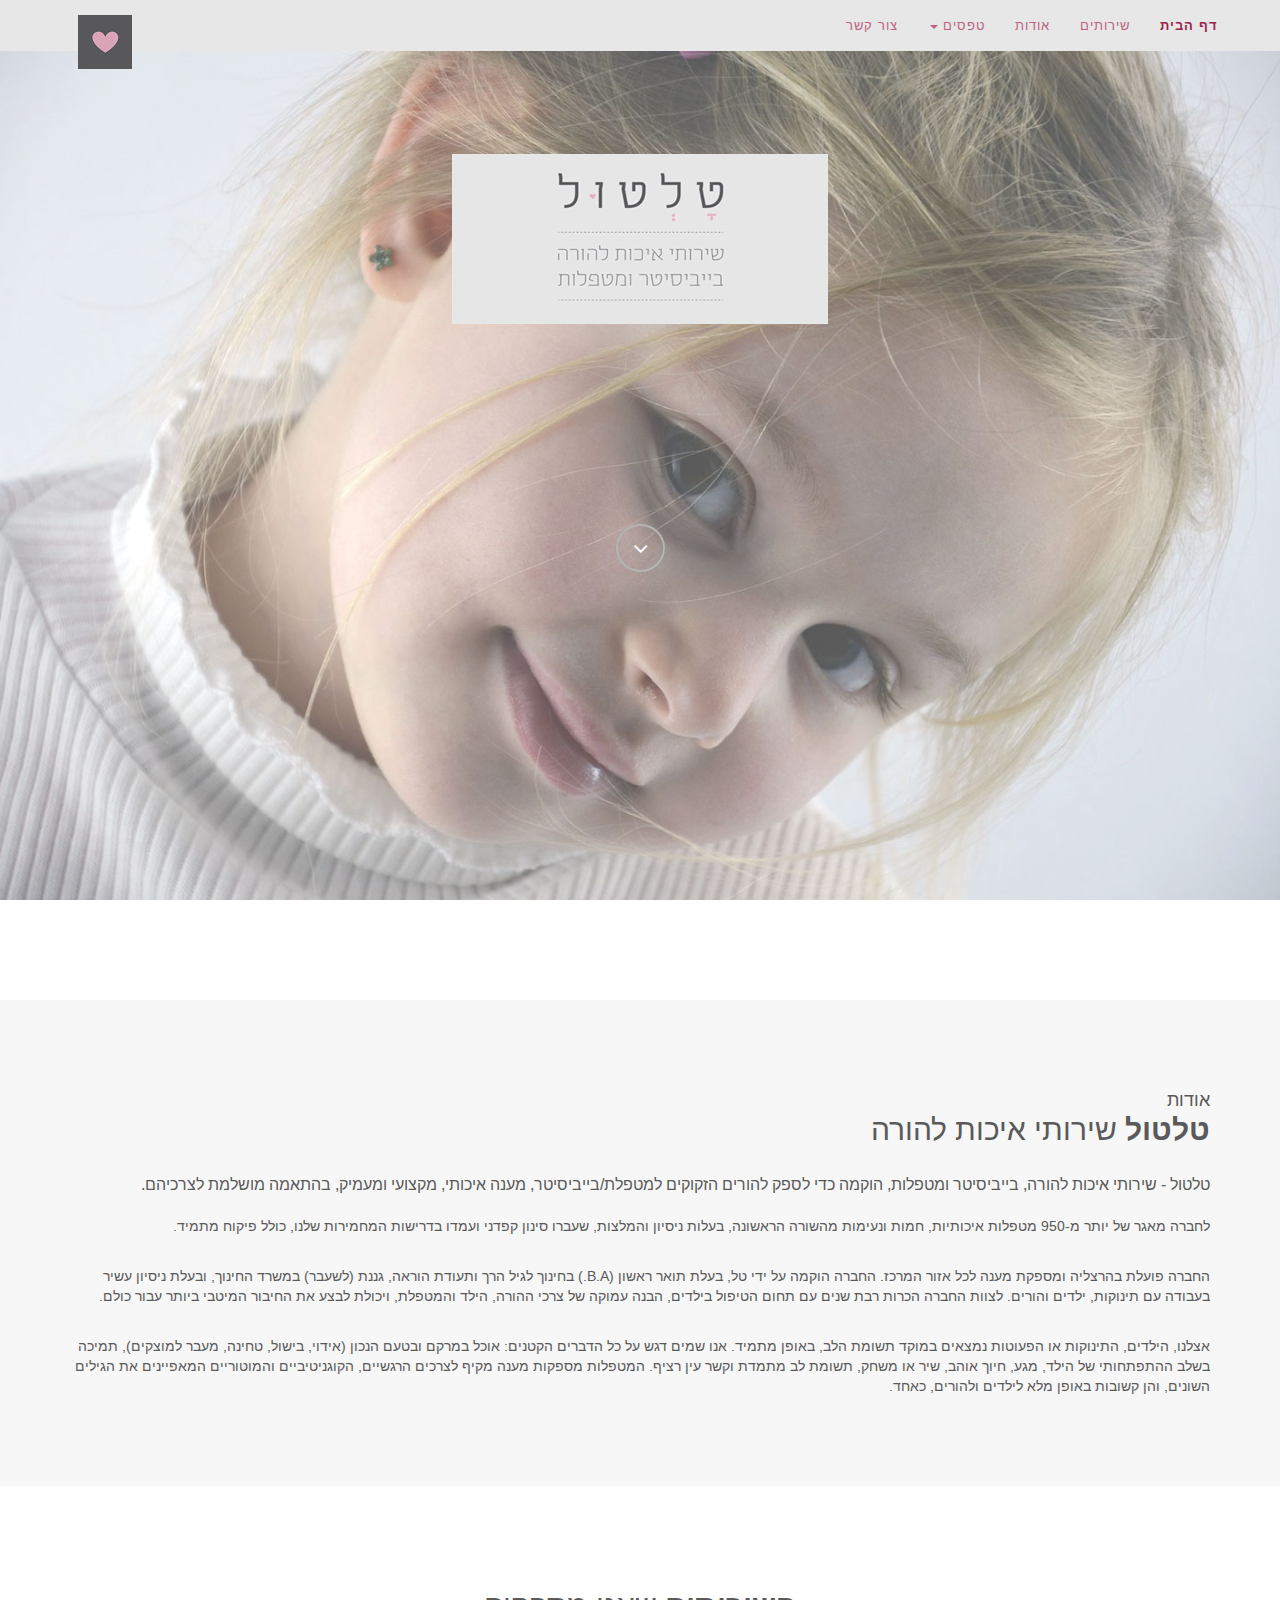
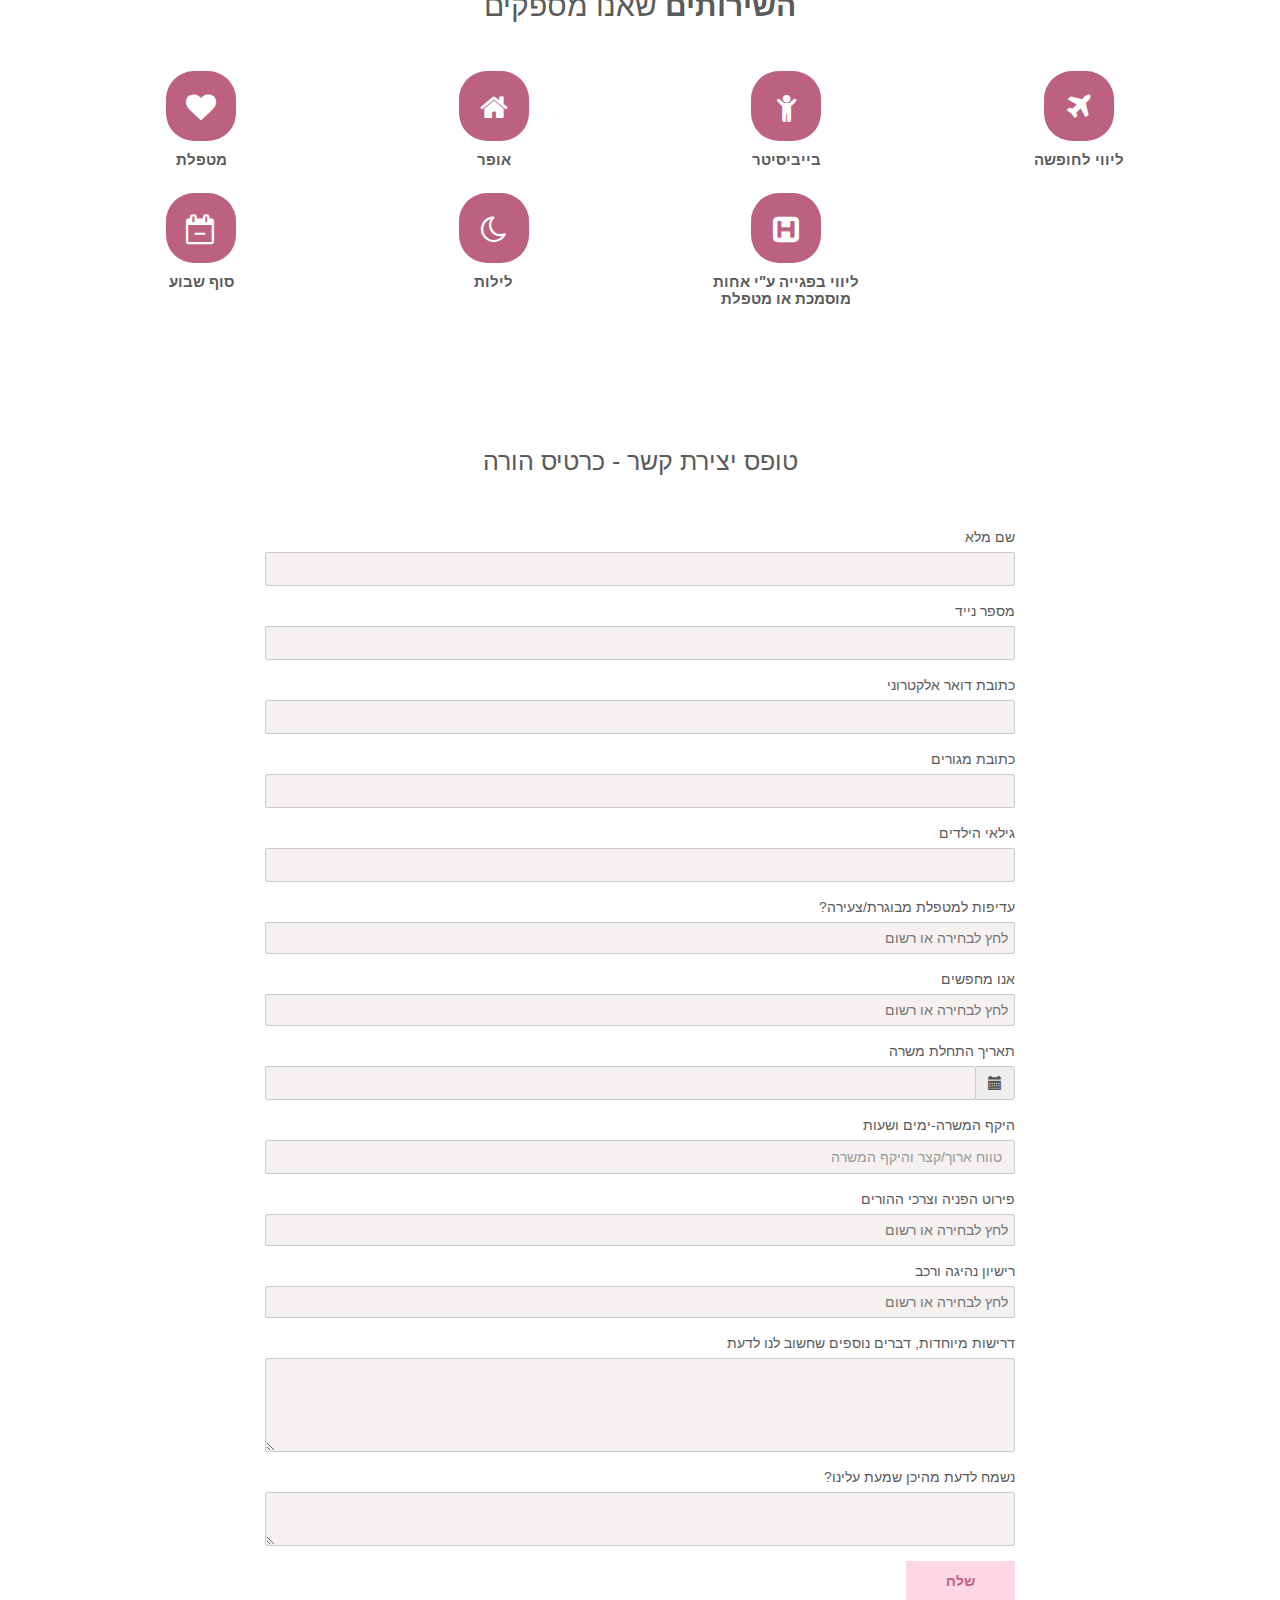
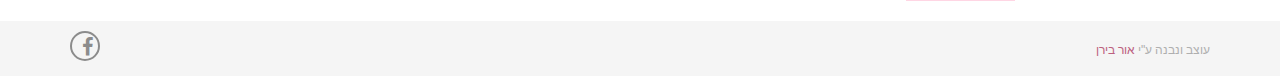
==== commit 27e62b7c: "Site - Ver 8" ====
--- a/index.html
+++ b/index.html
@@ -84,16 +84,15 @@
           <ul class="nav navbar-nav navbar-right">
               <li class="active"><a href="index.html" class="home">דף הבית</a></li>
               <li><a href="#tf-services" class="page-scroll">שירותים</a></li>
+               <li><a href="#tf-about" class="page-scroll">אודות</a></li>
               <li class="dropdown">
                 <a class="dropdown-toggle" data-toggle="dropdown" href="#">טפסים
                 <span class="caret"></span></a>
                 <ul class="dropdown-menu">
-                  <li><a href="newcustomer.html" class="page-scroll">טופס לקוח\ה</a></li> 
-                  <li><a href="#" class="page-scroll">טופס מועמד\ת</a></li>
+                  <li><a href="#tf-parentform" class="page-scroll">כרטיס הורה</a></li> 
+                  <li><a href="candidate.html" class="page-scroll">כרטיס מועמד\ת</a></li>
                 </ul>
-              <li><a href="#" class="page-scroll">ממליצים</a></li>
-              <li><a href="#tf-about" class="page-scroll">אודות</a></li>
-              <li><a href="#" class="page-scroll">צור קשר</a></li>
+              <li><a href="contact.html" class="page-scroll">צור קשר</a></li>
           </ul>
         </div><!-- /.navbar-collapse -->
       </div><!-- /.container-fluid -->
@@ -161,132 +160,193 @@
                 <div class="col-md-3 col-sm-6 service">
                     <i class="fa fa-heart"></i>
                     <h4><strong>מטפלת</strong></h4>
-                    <p>The first line of Lorem Ipsum, "Lorem ipsum dolor sit amet..", comes from a line in section 1.10.32.</p>
+                    
                 </div>
 
                 <div class="col-md-3 col-sm-6 service">
                     <i class="fa fa-home"></i>
                     <h4><strong>אופר</strong></h4>
-                    <p>The first line of Lorem Ipsum, "Lorem ipsum dolor sit amet..", comes from a line in section 1.10.32.</p>
+                    
                 </div>
 
                 <div class="col-md-3 col-sm-6 service">
                     <i class="fa fa-child"></i>
                     <h4><strong>בייביסיטר</strong></h4>
-                    <p>The first line of Lorem Ipsum, "Lorem ipsum dolor sit amet..", comes from a line in section 1.10.32.</p>
+                    
                 </div>
 
                 <div class="col-md-3 col-sm-6 service">
                     <i class="fa fa-plane"></i>
                     <h4><strong>ליווי לחופשה</strong></h4>
-                    <p>The first line of Lorem Ipsum, "Lorem ipsum dolor sit amet..", comes from a line in section 1.10.32.</p>
+                    
                 </div>
                 
                 <div class="col-md-3 col-sm-6 service">
                     <i class="fa fa-calendar-minus-o"></i>
                     <h4><strong>סוף שבוע</strong></h4>
-                    <p>The first line of Lorem Ipsum, "Lorem ipsum dolor sit amet..", comes from a line in section 1.10.32.</p>
+                    
                 </div>
                 
                 <div class="col-md-3 col-sm-6 service">
                     <i class="fa fa-moon-o"></i>
                     <h4><strong>לילות</strong></h4>
-                    <p>The first line of Lorem Ipsum, "Lorem ipsum dolor sit amet..", comes from a line in section 1.10.32.</p>
+                    
                 </div>
                 
                 <div class="col-md-3 col-sm-6 service">
                     <i class="fa fa-h-square"></i>
-                    <h4><strong>ליווי בפגייה ע"י אחות מוסמכת או מטפלת</strong></h4>
-                    <p>The first line of Lorem Ipsum, "Lorem ipsum dolor sit amet..", comes from a line in section 1.10.32.</p>
+                    <h4>
+                        <strong> ליווי בפגייה ע"י אחות</strong>
+                        <br>
+                        <strong>מוסמכת או מטפלת</strong>
+                    </h4>
+                    
                 </div>
             </div>
         </div>
     </div>
-
-    <!-- Clients Section
-    ==========================================-->
-    <div id="tf-clients" class="text-center">
-        <div class="overlay">
-            <div class="container">
-
-                <div class="section-title center">
-                    <h2>Some of <strong>our Clients</strong></h2>
-                    <div class="line">
-                        <hr>
-                    </div>
-                </div>
-                <div id="clients" class="owl-carousel owl-theme">
-                    <div class="item">
-                        <img src="img/client/01.png">
-                    </div>
-                    <div class="item">
-                        <img src="img/client/02.png">
-                    </div>
-                    <div class="item">
-                        <img src="img/client/03.png">
-                    </div>
-                    <div class="item">
-                        <img src="img/client/04.png">
-                    </div>
-                    <div class="item">
-                        <img src="img/client/05.png">
-                    </div>
-                    <div class="item">
-                        <img src="img/client/06.png">
-                    </div>
-                    <div class="item">
-                        <img src="img/client/07.png">
-                    </div>
-                </div>
-
-            </div>
-        </div>
-    </div>
-
-    <!-- Contact Section
-    ==========================================-->
-    <div id="tf-contact" class="text-center">
+      
+<!-- Parent Form Section
+    ==========================================-->
+    <div id="tf-parentform" class="text-center">
         <div class="container">
 
             <div class="row">
                 <div class="col-md-8 col-md-offset-2">
 
                     <div class="section-title center">
-                        <h2>Feel free to <strong>contact us</strong></h2>
-                        <div class="line">
-                            <hr>
-                        </div>
+                        <h2>טופס יצירת קשר - כרטיס הורה</h2>
+                        <br>
                         <div class="clearfix"></div>
-                        <small><em>Lorem Ipsum comes from sections 1.10.32 and 1.10.33 of "de Finibus Bonorum et Malorum" (The Extremes of Good and Evil) by Cicero, written in 45 BC. This book is a treatise on the theory of ethics, very popular during the Renaissance. The first line of Lorem Ipsum, "Lorem ipsum dolor sit amet..", comes from a line in section 1.10.32.</em></small>            
+                        <small><em></em></small>            
                     </div>
 
-                    <form>
+                    <form action="https://secure.powerlink.co.il/web/webtoaccount.aspx" method="post">
+                        <input type=hidden id="returnpath" name="returnpath" value="http://taltul.today/success.html">
+                        <input type=hidden id="uid" name="uid" value="48eb98d6-c0d9-4e6b-ab2b-c1805adb8b7f">
+                        
                         <div class="row">
                             <div class="col-md-6">
-                                <div class="form-group">
-                                    <label for="exampleInputEmail1">Email address</label>
-                                    <input type="email" class="form-control" id="exampleInputEmail1" placeholder="Enter email">
-                                </div>
+                                
                             </div>
                             <div class="col-md-6">
                                 <div class="form-group">
-                                    <label for="exampleInputPassword1">Password</label>
-                                    <input type="password" class="form-control" id="exampleInputPassword1" placeholder="Password">
+                                    <label for="accountname" style="float:right">שם מלא</label>
+                                    <input type="text" required class="form-control" id="accountname" name="accountname" placeholder="">
+                                </div>
+                                <div class="form-group">
+                                    <label for="telephone1" style="float:right">מספר נייד</label>
+                                    <input type="tel" required class="form-control" id="telephone1" name="telephone1" placeholder="">
+                                </div>
+                                <div class="form-group">
+                                    <label for="emailaddress1" style="float:right">כתובת דואר אלקטרוני</label>
+                                    <input type="email" class="form-control" id="emailaddress1" name="emailaddress1" placeholder="">
+                                </div>
+                                <div class="form-group">
+                                    <label for="billingstreet" style="float:right">כתובת מגורים</label>
+                                    <input type="text" ; class="form-control" id="billingstreet" name="billingstreet" placeholder="">
+                                </div>
+                                <div class="form-group">
+                                    <label for="childrensAge" style="float:right">גילאי הילדים</label>
+                                    <input type="text" ; class="form-control" id="childrensAge" name="childrensAge" placeholder="">
+                                </div>
+                                <div class="form-group">
+                                    <label for="prefNanny" style="float:right">עדיפות למטפלת מבוגרת/צעירה?</label>
+                                    <input type="text"
+                                        multiple
+                                        class="tagsInput"
+                                        data-url="data/pref.json"
+                                        data-user-option-allowed="true"
+                                        data-load-once="true"
+                                        name="prefNanny"
+                                        id="prefNanny"/>
+                                    <script> $('.tagsInput').fastselect();
+                                    </script>
+                                </div>
+                                <div class="form-group">
+                                    <label for="searchingFor" style="float:right">אנו מחפשים</label>
+                                    <input type="text"
+                                        multiple
+                                        class="tagsInput"
+                                        data-url="data/searching.json"
+                                        data-user-option-allowed="true"
+                                        data-load-once="true"
+                                        name="searchingFor"
+                                        id="searchingFor"/>
+                                    <script> $('.tagsInput').fastselect();
+                                    </script>
+                                </div>
+                                <div>
+                                    <label for="prefStartDate" style="float:right">תאריך התחלת משרה</label>
+                                    <br>
+                                </div>
+                                <div class="form-group" style="float:right; direction: ltr">
+                                    <div class='input-group date' id='datetimepicker2' >
+                                        <input type='text' class="form-control" id="prefStartDate" name="prefStartDate"/>
+                                        <div class="input-group-addon">
+                                            <span class="glyphicon glyphicon-calendar"></span>
+                                        </div>  
+                                    </div>
+                                    <script type="text/javascript">
+                                        $(function () {
+                                            $('#datetimepicker2').datetimepicker({
+                                                locale: 'he',
+                                                format: 'DD/MM/YYYY'
+                                            });
+                                        });
+                                    </script>
+                                    
+                                </div>
+                                <div class="form-group">
+                                    <label for="jobScope" style="float:right">היקף המשרה-ימים ושעות</label>
+                                    <input type="text" class="form-control" id="jobScope" name="jobScope" placeholder="טווח ארוך/קצר והיקף המשרה">
+                                </div>
+                                <div class="form-group">
+                                    <label for="parentNeeds" style="float:right">פירוט הפניה וצרכי ההורים</label>
+                                    <input type="text"
+                                        multiple
+                                        required
+                                        class="tagsInput"
+                                        data-url="data/parentNeeds.json"
+                                        data-user-option-allowed="true"
+                                        data-load-once="true"
+                                        name="parentNeeds"
+                                        id="parentNeeds"/>
+                                    <script> $('.tagsInput').fastselect();
+                                    </script>
+                                </div>
+                                <div class="form-group">
+                                    <label for="driveLicence" style="float:right">רישיון נהיגה ורכב</label>
+                                    <input type="text"
+                                        multiple
+                                        class="tagsInput"
+                                        data-url="data/drivelicence.json"
+                                        data-user-option-allowed="true"
+                                        data-load-once="true"
+                                        name="driveLicence"
+                                        id="driveLicence"/>
+                                    <script> $('.tagsInput').fastselect();
+                                    </script>
+                                </div>
+                                <div class="form-group">
+                                  <label for="specialNeeds" style="float:right">דרישות מיוחדות, דברים נוספים שחשוב לנו לדעת</label>
+                                  <textarea class="form-control" rows="4" name="specialNeeds" id="specialNeeds"></textarea>
+                                </div>
+                                <div class="form-group">
+                                  <label for="refSource" style="float:right">נשמח לדעת מהיכן שמעת עלינו?</label>
+                                  <textarea class="form-control" rows="2" name="refSource" id="refSource"></textarea>
                                 </div>
                             </div>
                         </div>
-                        <div class="form-group">
-                            <label for="exampleInputEmail1">Message</label>
-                            <textarea class="form-control" rows="3"></textarea>
-                        </div>
                         
-                        <button type="submit" onclick="Try()" class="btn tf-btn btn-default">Submit</button>
+                        <button type="submit" value="send" class="btn tf-btn btn-default">שלח</button>
                     </form>
                 </div>
             </div>
-
         </div>
     </div>
+      
+    
 
     <nav id="footer">
         <div class="container">
@@ -294,11 +354,6 @@
             <div class="pull-left fnav">
                 <ul class="footer-social">
                     <li><a href="https://www.facebook.com/taltultoday/"><i class="fa fa-facebook"></i></a></li>
-<!--
-                    <li><a href="#"><i class="fa fa-dribbble"></i></a></li>
-                    <li><a href="#"><i class="fa fa-google-plus"></i></a></li>
-                    <li><a href="#"><i class="fa fa-twitter"></i></a></li>
--->
                 </ul>
             </div>
             <div class="pull-right fnav">
--- a/css/style.css
+++ b/css/style.css
@@ -89,6 +89,11 @@
     border-color: rgba(255, 255, 255, 0);
 }
 
+.dropdown-menu > .active > a, .dropdown-menu > .active > a:hover, .dropdown-menu > .active > a:focus
+{
+        background-color: rgba(51, 122, 183, 0);
+}
+
 /* Navigation */
 
 @media (max-width: 767px) {
@@ -182,6 +187,12 @@
 /* Home Style */
 
 @media (max-width: 767px) {
+    #tf-home{
+    background-image: url(../img/home-mobile.jpg);
+    background-attachment: scroll;
+    height: 600px;
+    }
+    
     #tf-home p.lead{
 	   font-size: 25px;
     }
@@ -201,6 +212,12 @@
 }
 
 @media (min-width: 767px) {
+    #tf-home{
+    background-image: url(../img/home.jpg);
+    height: 1000px;
+    background-attachment: fixed;
+    }
+    
     #tf-home p.lead{
 	   font-size: 25px;
     }
@@ -218,17 +235,12 @@
 }
 
 #tf-home .overlay{
-    
-	height: 750px;
 	background-attachment: fixed;
 }
 
 #tf-home{
-    background-image: url(../img/home.jpg) ;
-	background-color: antiquewhite;
 	background-size: cover;
 	background-position: center;
-	background-attachment: fixed;
 	background-repeat: no-repeat;
 	color: #cfcfcf;
 }
@@ -268,6 +280,7 @@
 }
 /* About Section */
 #tf-about{
+    background-color: rgba(231, 231, 231, 0.32);
 	padding: 80px 0;
 }
 ul.about-list{ margin: 30px 0 0 ;}
@@ -378,28 +391,53 @@
 }
 
 /* Services Section */
+
+@media (max-width: 767px) {
+    #tf-services{
+    background: url(../img/services.jpg);
+    background-attachment: scroll;
+    }
+}
+
+@media (min-width: 767px) {
+    #tf-services{
+    background-image: url(../img/services-mobile.jpg);
+    background-attachment: fixed;
+    }
+}
+
 #tf-services{
+    
+	background-size: cover;
+	background-position: center;
+	background-repeat: no-repeat;
 	padding: 80px 0;
+    
+    @media (max-width: @iphone-screen) {
+        background-attachment: scroll;
+    }
 }
 
 .space{
-	margin-top: 40px;
+	margin-top: 10px;
 }
 
 #tf-services i.fa {
-	font-size: 40px;
-	border: 4px solid rgb(188, 97, 127);
-	width: 90px;
-	height: 90px;
-	padding: 23px 21px;
-	margin-bottom: 10px;
-	border-radius: 30%;
+    background: rgb(188, 97, 127);
+	color: #ffffff;
+	font-size: 30px;
+	border: 3px solid rgba(188, 97, 127, 0.68);
+	width: 70px;
+	height: 70px;
+	padding: 18px 16px;
+    margin-top: 15px;
+	margin-bottom: 1px;
+	border-radius: 40%;
 	transition: all 0.5s;
 }
 
-#tf-services i.fa.fa-mobile{
-	font-size: 50px;
-	padding: 20px 25px;
+#tf-services h4 {
+    font-size: 15px;
 }
 
 #tf-services .service:hover>i.fa{
@@ -581,14 +619,33 @@
 	color: #d1d1d1;
 }
 
+/* Contect Form Section */
+#tf-contact {
+	padding: 80px 0;
+    
+}
+
+.valign-middle {
+    display: table;
+
+    > .columns {
+        display: table-cell;
+        vertical-align: middle;
+    }
+
+    > .columns, > [class*="column"] + [class*="column"]:last-child {
+        float: none;
+    }
+}
+
 /* Parent Form Section */
 #tf-parentform {
-	padding: 80px 0;
+	padding: 20px 0;
 }
 
 #tf-parentform .section-title > h2 {
    font-size: 25px; 
-line-height: normal;
+    line-height: normal;
 }
 
 select{
@@ -669,6 +726,44 @@
 	outline: none;
 	outline-offset: none;
 }
+
+
+/* Candidate Form Section */
+#tf-candidate {
+	padding: 80px 0;
+}
+
+#tf-candidate .section-title > h2 {
+   font-size: 25px; 
+    line-height: normal;
+}
+
+#tf-candidate .form-control {
+	display: block;
+	width: 100%;
+	padding: 6px 12px;
+	font-size: 14px;
+    text-align: right;
+	line-height: 1.42857143;
+	color: rgb(188, 97, 127);
+	background-color: rgb(245, 241, 241);
+	background-image: none;
+	border: 1px solid #ccc;
+	border-radius: 2px;
+	-webkit-box-shadow: none;
+	box-shadow: none;
+	-webkit-transition: none;
+	-o-transition: none;
+	transition: none;
+}
+
+#tf-candidate .form-control:focus {
+	border-color: inherit;
+	outline: 0;
+	-webkit-box-shadow: transparent;
+	box-shadow: transparent;
+}
+
 /* Footer */
 nav#footer{
 	background: #f5f5f5;
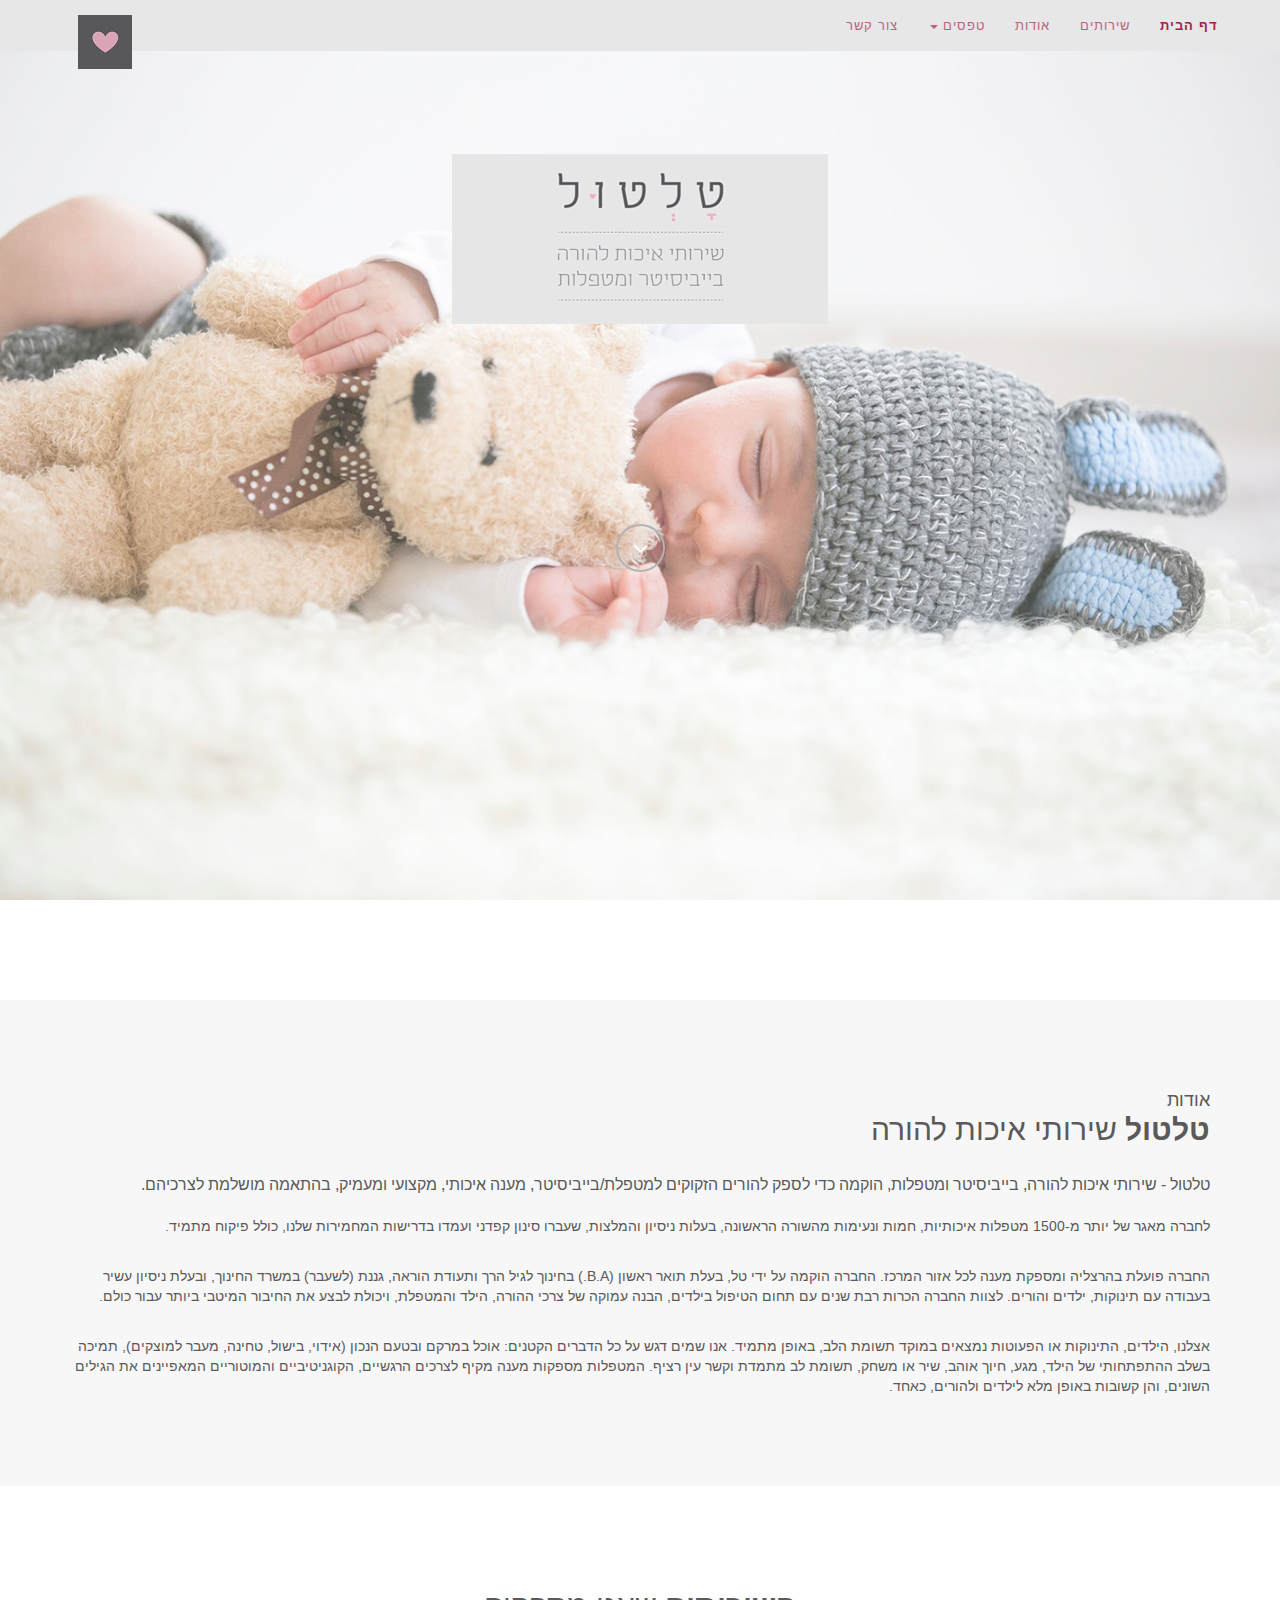
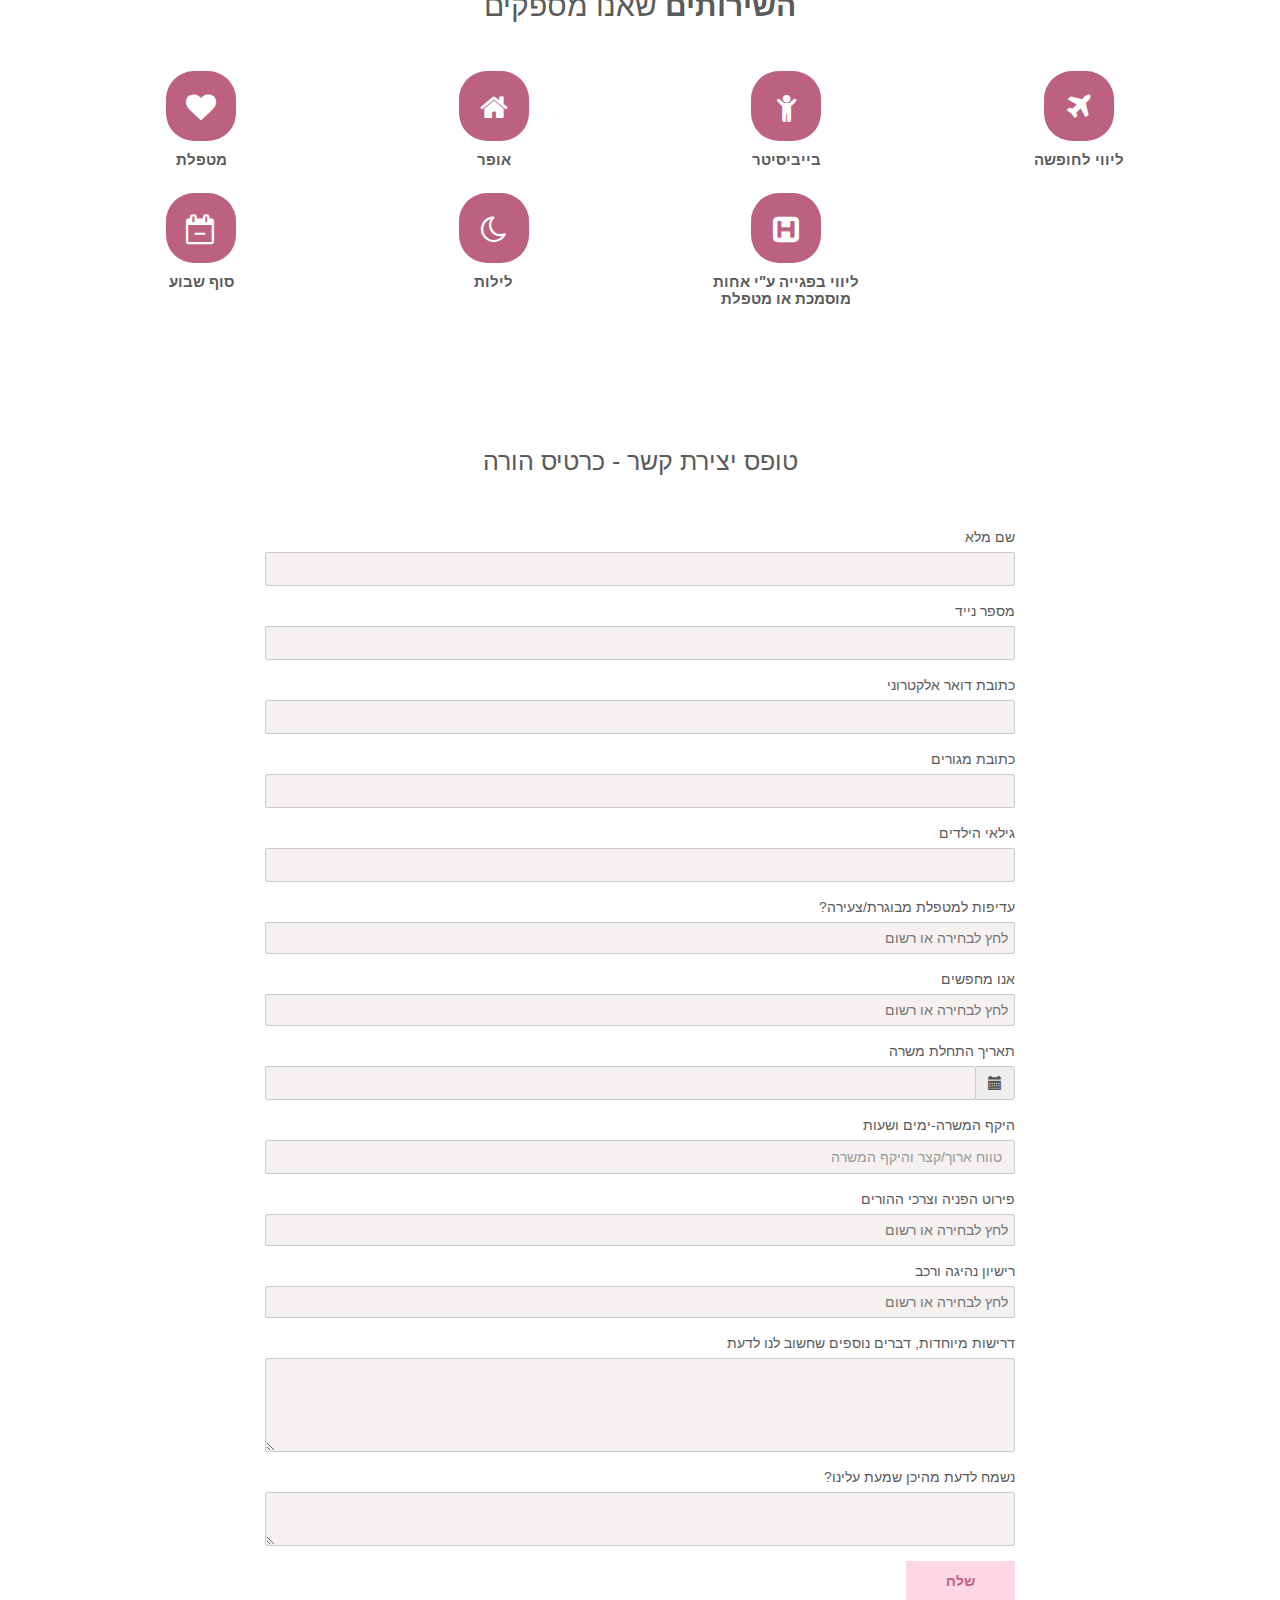
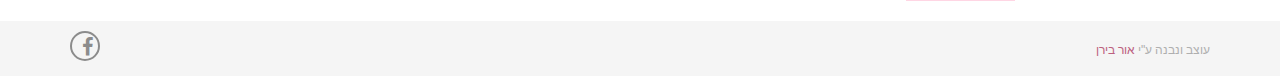
==== commit df814539: "Site - Ver 10" ====
--- a/index.html
+++ b/index.html
@@ -131,7 +131,7 @@
                             </p>
                         <br>
                             <p>
-                            לחברה מאגר של יותר מ-950 מטפלות איכותיות, חמות ונעימות מהשורה הראשונה, בעלות ניסיון והמלצות, שעברו סינון קפדני ועמדו בדרישות המחמירות שלנו, כולל פיקוח מתמיד.
+                            לחברה מאגר של יותר מ-1500 מטפלות איכותיות, חמות ונעימות מהשורה הראשונה, בעלות ניסיון והמלצות, שעברו סינון קפדני ועמדו בדרישות המחמירות שלנו, כולל פיקוח מתמיד.
                             </p>
                         <br>
                         <p>
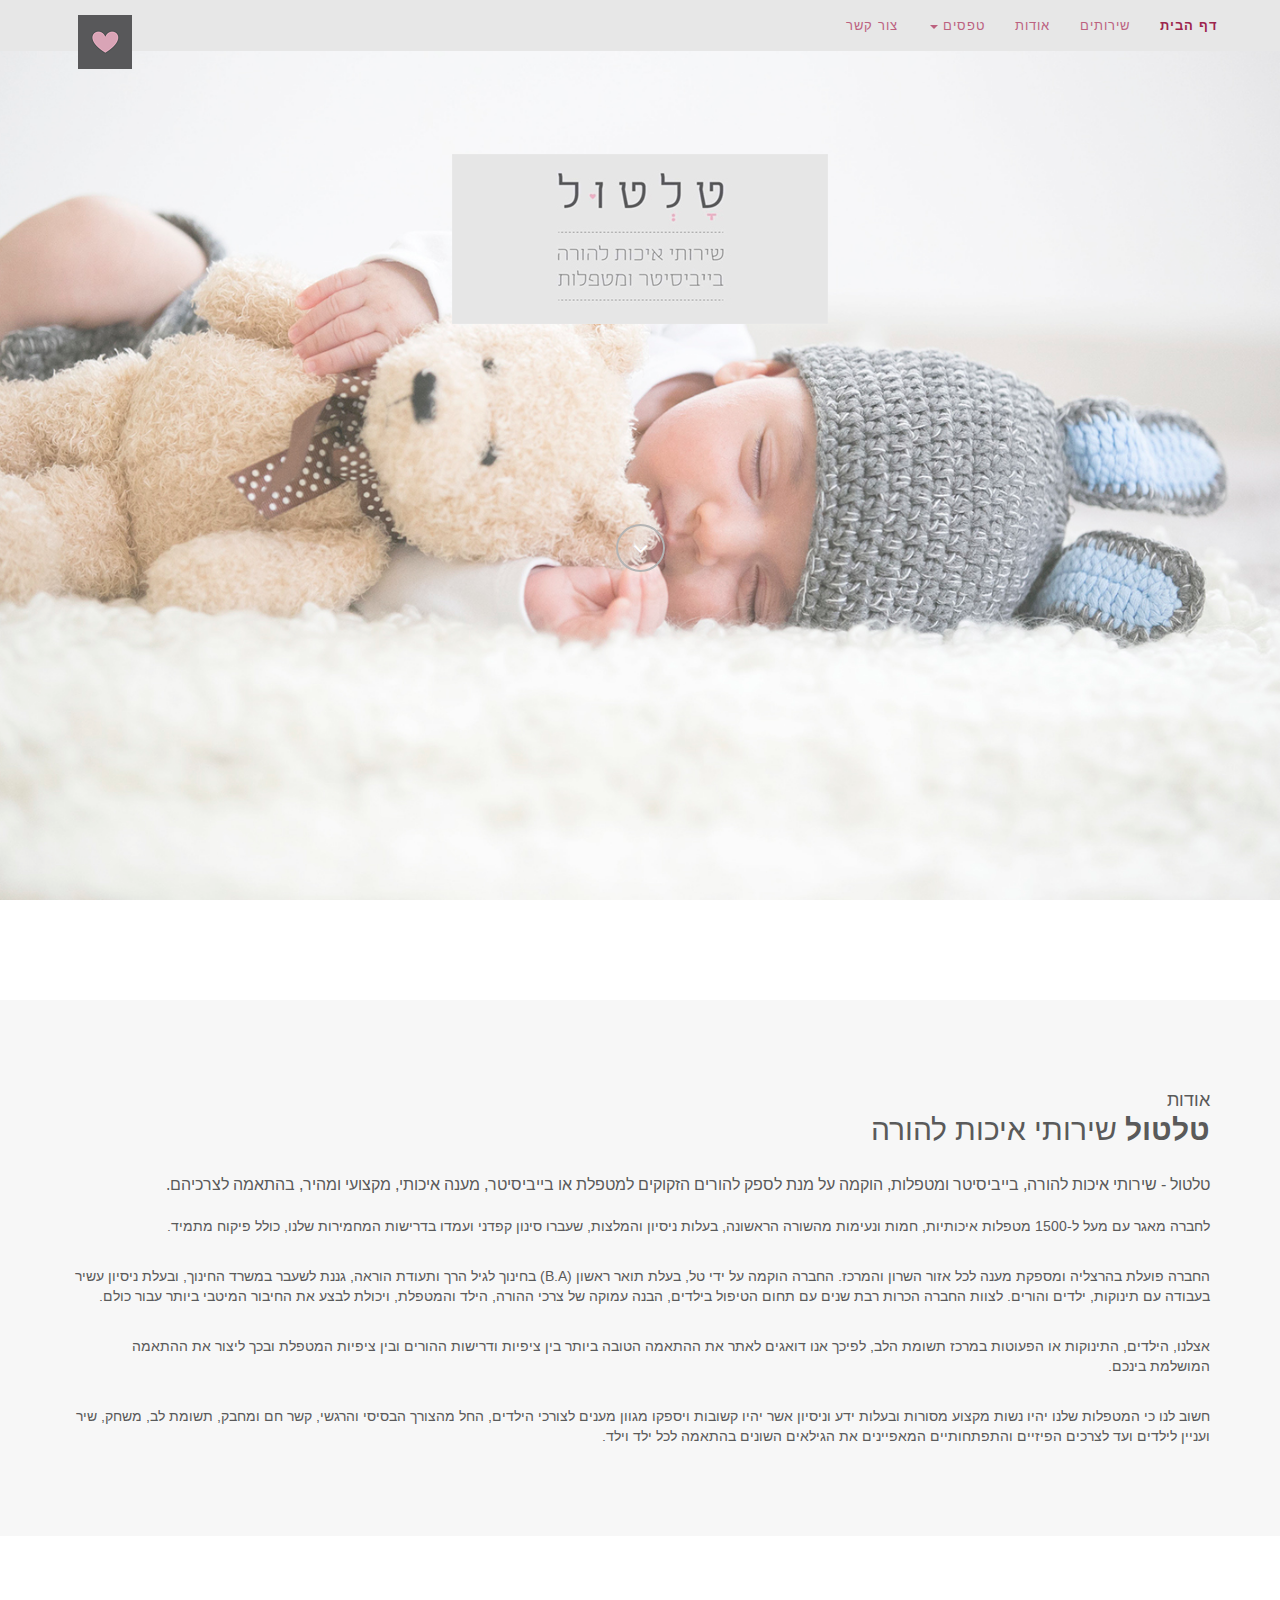
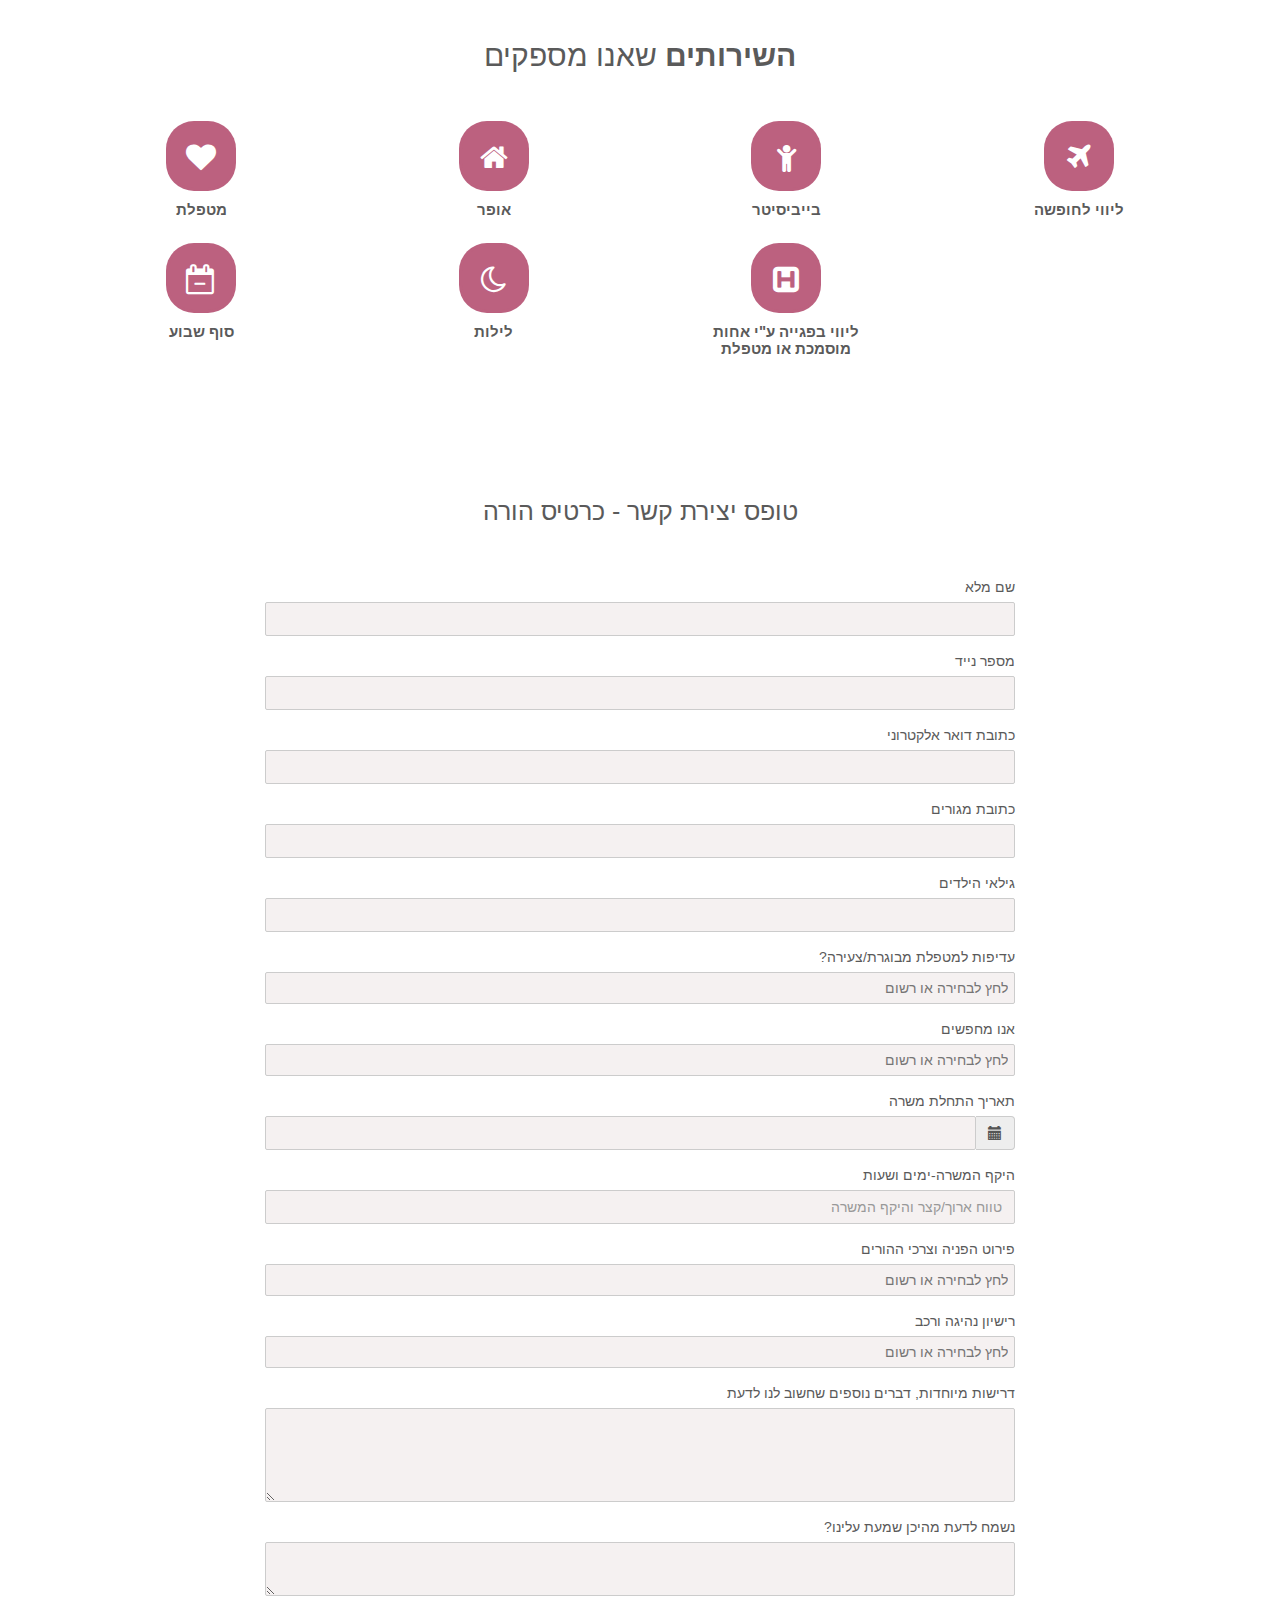
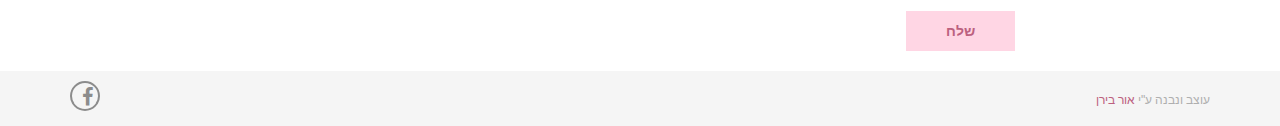
==== commit 225feac0: "Site - Ver 11" ====
--- a/index.html
+++ b/index.html
@@ -127,19 +127,24 @@
                             <br>
                         </div>
                         <p class="intro">
-                            טלטול - שירותי איכות להורה, בייביסיטר ומטפלות, הוקמה כדי לספק להורים הזקוקים למטפלת/בייביסיטר, מענה איכותי, מקצועי ומעמיק, בהתאמה מושלמת לצרכיהם.
+                           טלטול - שירותי איכות להורה, בייביסיטר ומטפלות, הוקמה על מנת לספק להורים הזקוקים למטפלת או בייביסיטר, מענה איכותי, מקצועי ומהיר, בהתאמה לצרכיהם.
                             </p>
                         <br>
                             <p>
-                            לחברה מאגר של יותר מ-1500 מטפלות איכותיות, חמות ונעימות מהשורה הראשונה, בעלות ניסיון והמלצות, שעברו סינון קפדני ועמדו בדרישות המחמירות שלנו, כולל פיקוח מתמיד.
+                           לחברה מאגר עם מעל ל-1500 מטפלות איכותיות, חמות ונעימות מהשורה הראשונה, בעלות ניסיון והמלצות, שעברו סינון קפדני ועמדו בדרישות המחמירות שלנו, כולל פיקוח מתמיד.
                             </p>
                         <br>
                         <p>
-                            החברה פועלת בהרצליה ומספקת מענה לכל אזור המרכז. החברה הוקמה על ידי טל, בעלת תואר ראשון (B.A.) בחינוך לגיל הרך ותעודת הוראה, גננת (לשעבר) במשרד החינוך, ובעלת ניסיון עשיר בעבודה עם תינוקות, ילדים והורים. לצוות החברה הכרות רבת שנים עם תחום הטיפול בילדים, הבנה עמוקה של צרכי ההורה, הילד והמטפלת, ויכולת לבצע את החיבור המיטבי ביותר עבור כולם.
+                           החברה פועלת בהרצליה ומספקת מענה לכל אזור השרון והמרכז. 
+החברה הוקמה על ידי טל, בעלת תואר ראשון (B.A) בחינוך לגיל הרך ותעודת הוראה, גננת לשעבר במשרד החינוך, ובעלת ניסיון עשיר בעבודה עם תינוקות, ילדים והורים. לצוות החברה הכרות רבת שנים עם תחום הטיפול בילדים, הבנה עמוקה של צרכי ההורה, הילד והמטפלת, ויכולת לבצע את החיבור המיטבי ביותר עבור כולם.
                             </p>
                         <br>
                             <p>
-                            אצלנו, הילדים, התינוקות או הפעוטות נמצאים במוקד תשומת הלב, באופן מתמיד. אנו שמים דגש על כל הדברים הקטנים: אוכל במרקם ובטעם הנכון (אידוי, בישול, טחינה, מעבר למוצקים), תמיכה בשלב ההתפתחותי של הילד, מגע, חיוך אוהב, שיר או משחק, תשומת לב מתמדת וקשר עין רציף. המטפלות מספקות מענה מקיף לצרכים הרגשיים, הקוגניטיביים והמוטוריים המאפיינים את הגילים השונים, והן קשובות באופן מלא לילדים ולהורים, כאחד.
+                           אצלנו, הילדים, התינוקות או הפעוטות במרכז תשומת הלב, לפיכך אנו דואגים לאתר את ההתאמה הטובה ביותר בין ציפיות ודרישות ההורים ובין ציפיות המטפלת ובכך ליצור את ההתאמה המושלמת בינכם.
+                        </p>
+                        <br>
+                            <p>
+                          חשוב לנו כי המטפלות שלנו יהיו נשות מקצוע מסורות ובעלות ידע וניסיון אשר יהיו קשובות ויספקו מגוון מענים לצורכי הילדים, החל מהצורך הבסיסי והרגשי, קשר חם ומחבק, תשומת לב, משחק, שיר ועניין לילדים ועד לצרכים הפיזיים והתפתחותיים המאפיינים את הגילאים השונים בהתאמה לכל ילד וילד.
                         </p>
                     </div>
                 </div>
--- a/css/style.css
+++ b/css/style.css
@@ -202,7 +202,7 @@
     height: 125px;
     display: block;
     margin: auto;
-    margin-top: 80px;
+    margin-top: 50px;
     background-image: url(../img/hl-small.jpg)
     }
 
